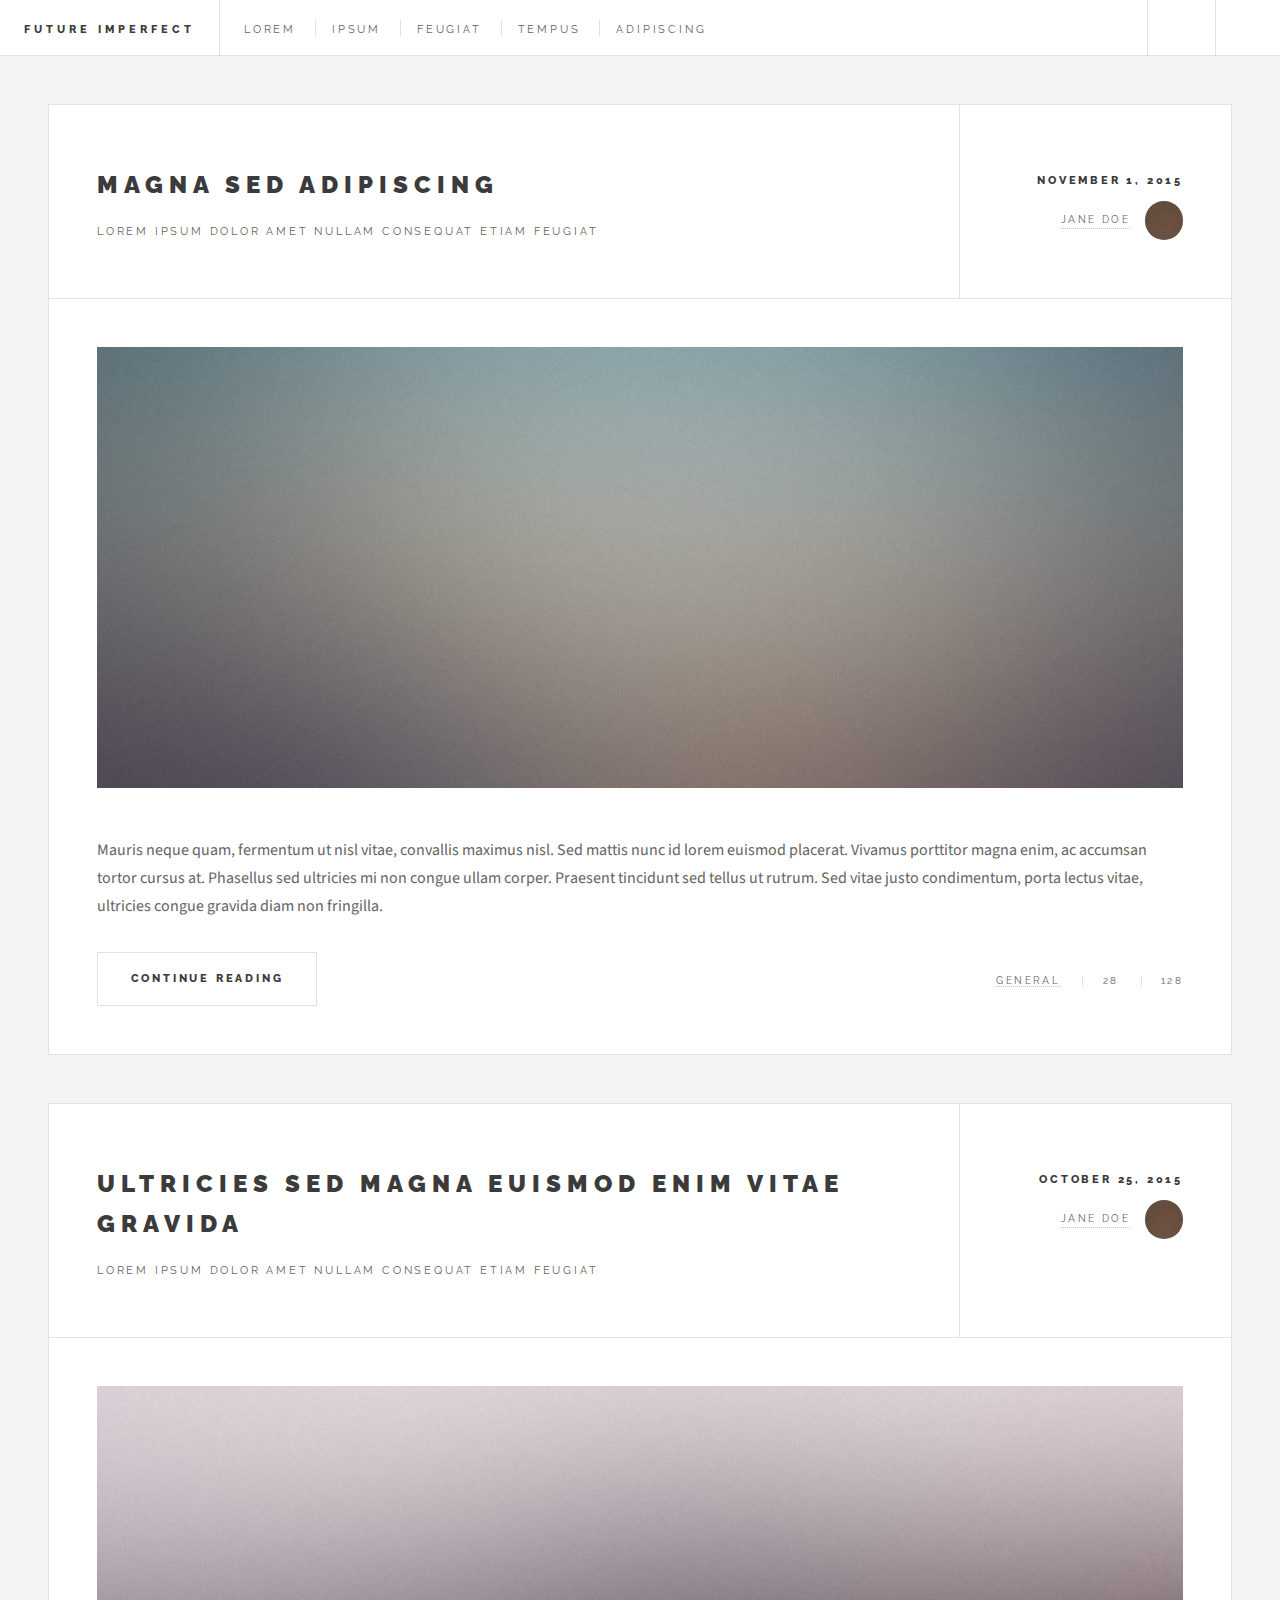
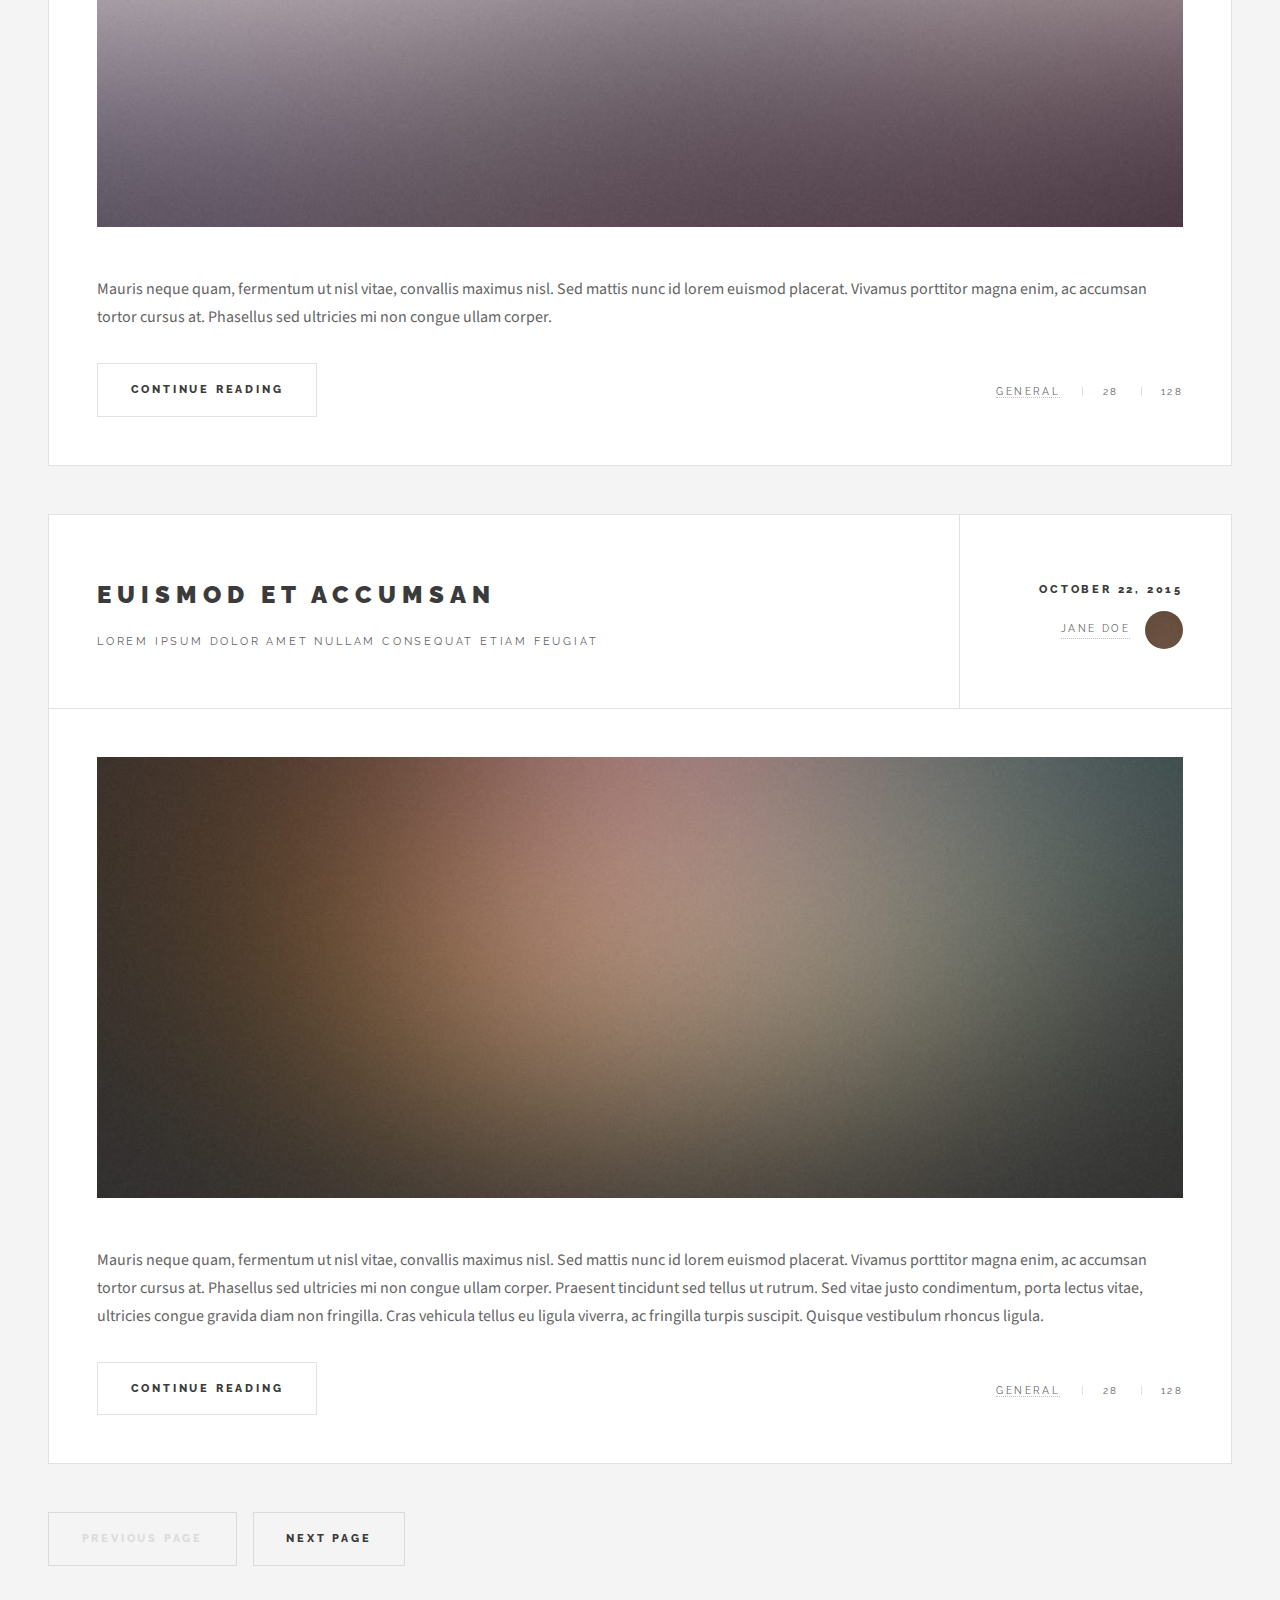
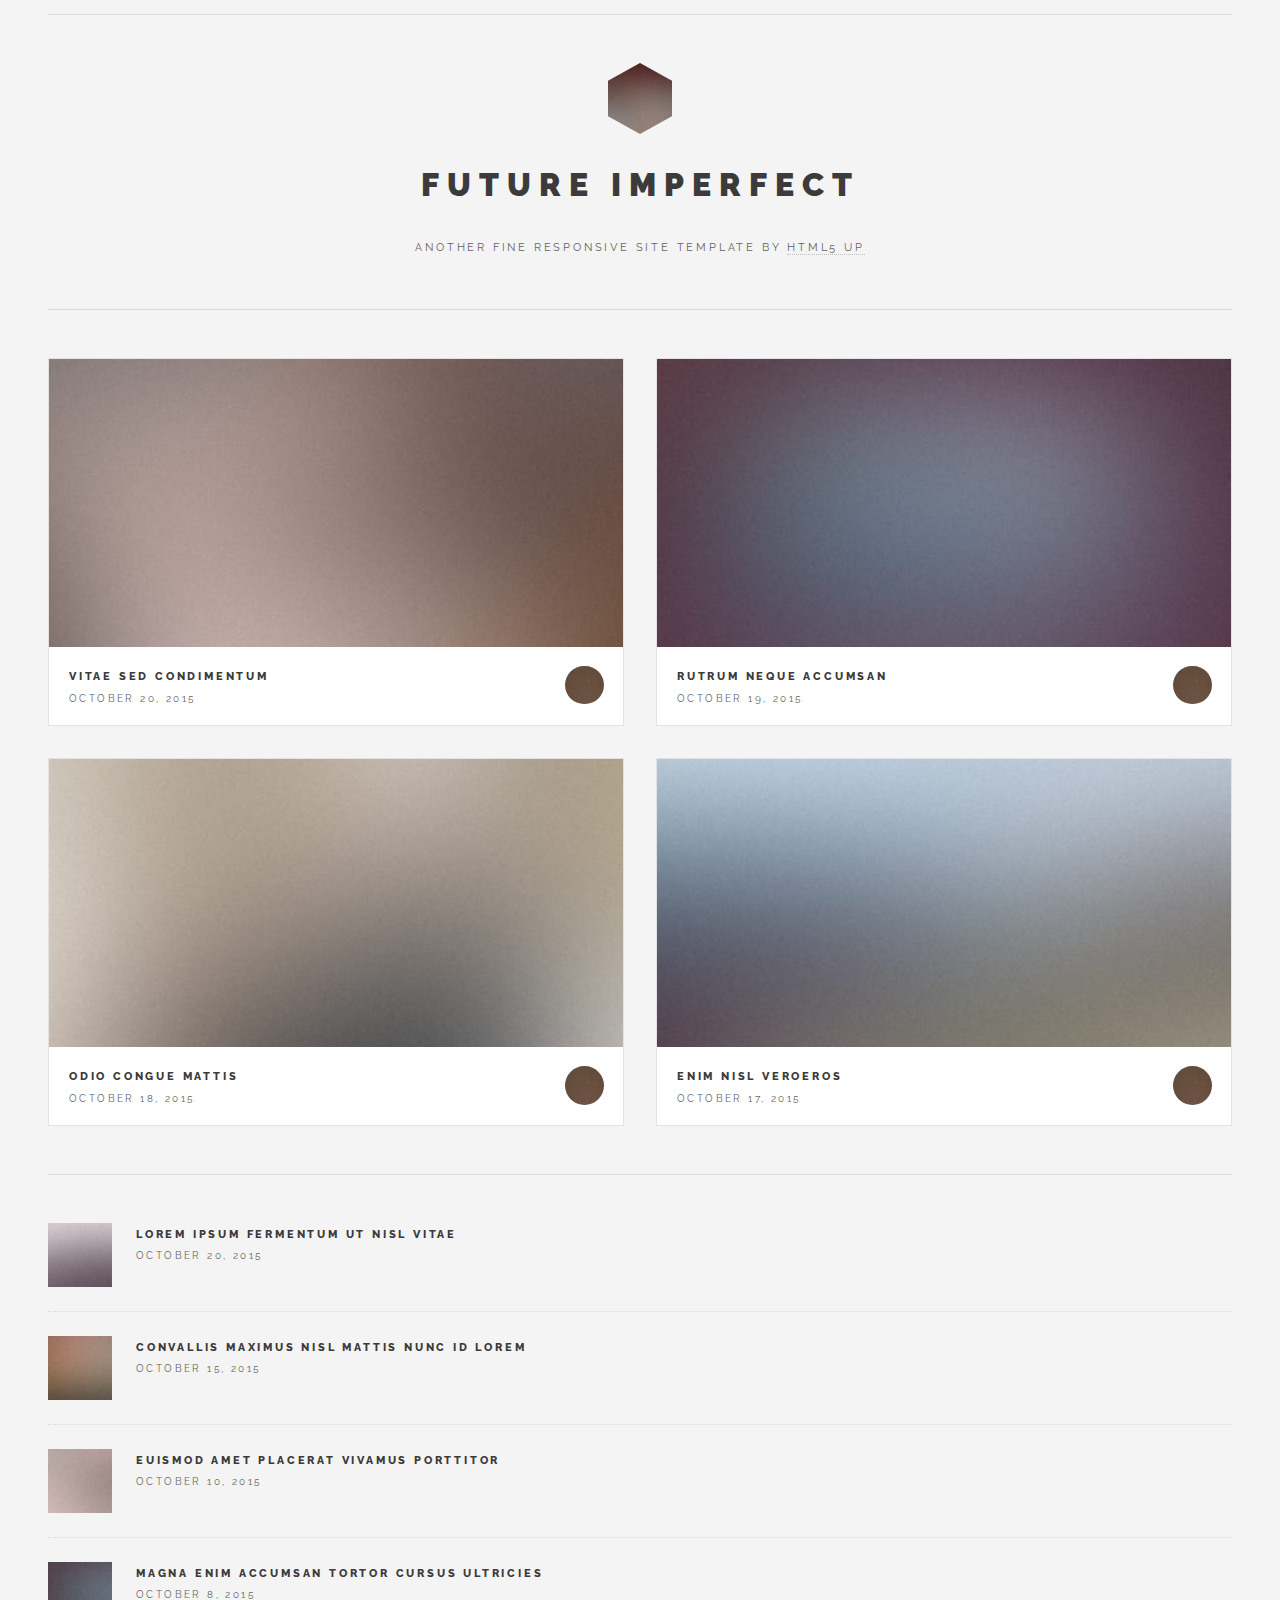
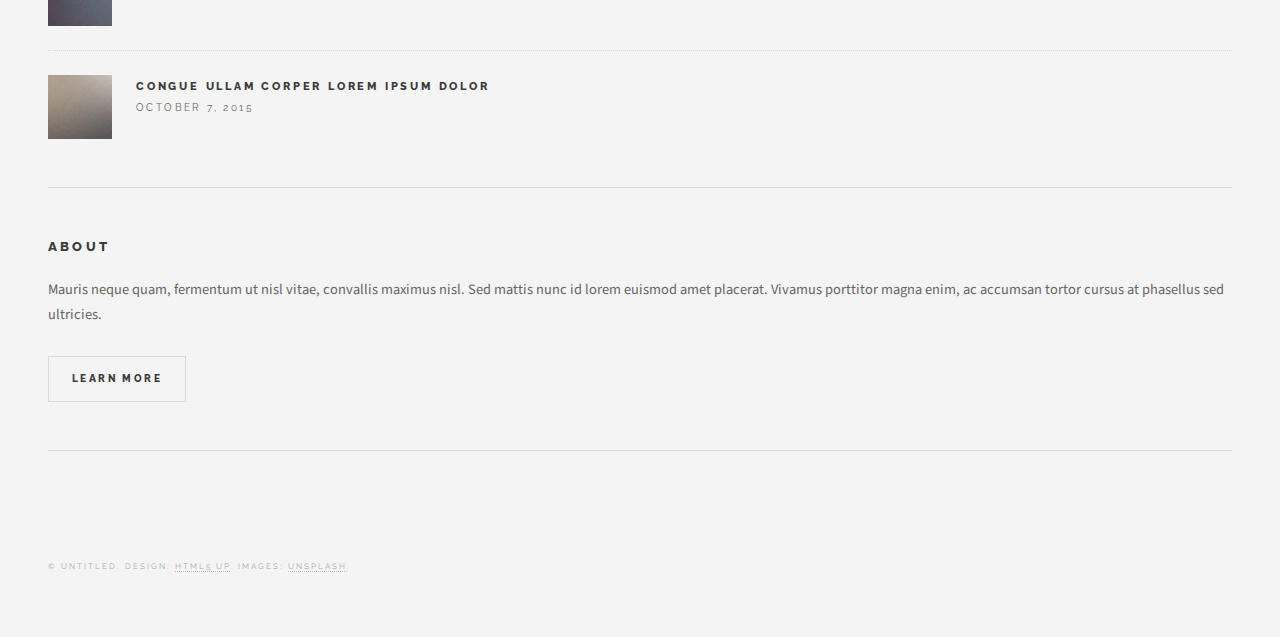
==== index.html @ 033d77d7 "Merge remote-tracking branch 'origin/main'" ====
<!DOCTYPE HTML>
<!--
	Future Imperfect by HTML5 UP
	html5up.net | @ajlkn
	Free for personal and commercial use under the CCA 3.0 license (html5up.net/license)
-->
<html>
	<head>
		<title>Future Imperfect by HTML5 UP</title>
		<meta charset="utf-8" />
		<meta name="viewport" content="width=device-width, initial-scale=1, user-scalable=no" />
		<link rel="stylesheet" href="assets/css/main.css" />
	</head>
	<body class="is-preload">

		<!-- Wrapper -->
			<div id="wrapper">

				<!-- Header -->
					<header id="header">
						<h1><a href="index.html">Future Imperfect</a></h1>
						<nav class="links">
							<ul>
								<li><a href="#">Lorem</a></li>
								<li><a href="#">Ipsum</a></li>
								<li><a href="#">Feugiat</a></li>
								<li><a href="#">Tempus</a></li>
								<li><a href="#">Adipiscing</a></li>
							</ul>
						</nav>
						<nav class="main">
							<ul>
								<li class="search">
									<a class="fa-search" href="#search">Search</a>
									<form id="search" method="get" action="#">
										<input type="text" name="query" placeholder="Search" />
									</form>
								</li>
								<li class="menu">
									<a class="fa-bars" href="#menu">Menu</a>
								</li>
							</ul>
						</nav>
					</header>

				<!-- Menu -->
					<section id="menu">

						<!-- Search -->
							<section>
								<form class="search" method="get" action="#">
									<input type="text" name="query" placeholder="Search" />
								</form>
							</section>

						<!-- Links -->
							<section>
								<ul class="links">
									<li>
										<a href="#">
											<h3>Lorem ipsum</h3>
											<p>Feugiat tempus veroeros dolor</p>
										</a>
									</li>
									<li>
										<a href="#">
											<h3>Dolor sit amet</h3>
											<p>Sed vitae justo condimentum</p>
										</a>
									</li>
									<li>
										<a href="#">
											<h3>Feugiat veroeros</h3>
											<p>Phasellus sed ultricies mi congue</p>
										</a>
									</li>
									<li>
										<a href="#">
											<h3>Etiam sed consequat</h3>
											<p>Porta lectus amet ultricies</p>
										</a>
									</li>
								</ul>
							</section>

						<!-- Actions -->
							<section>
								<ul class="actions stacked">
									<li><a href="#" class="button large fit">Log In</a></li>
								</ul>
							</section>

					</section>

				<!-- Main -->
					<div id="main">

						<!-- Post -->
							<article class="post">
								<header>
									<div class="title">
										<h2><a href="single.html">Magna sed adipiscing</a></h2>
										<p>Lorem ipsum dolor amet nullam consequat etiam feugiat</p>
									</div>
									<div class="meta">
										<time class="published" datetime="2015-11-01">November 1, 2015</time>
										<a href="#" class="author"><span class="name">Jane Doe</span><img src="images/avatar.jpg" alt="" /></a>
									</div>
								</header>
								<a href="single.html" class="image featured"><img src="images/pic01.jpg" alt="" /></a>
								<p>Mauris neque quam, fermentum ut nisl vitae, convallis maximus nisl. Sed mattis nunc id lorem euismod placerat. Vivamus porttitor magna enim, ac accumsan tortor cursus at. Phasellus sed ultricies mi non congue ullam corper. Praesent tincidunt sed tellus ut rutrum. Sed vitae justo condimentum, porta lectus vitae, ultricies congue gravida diam non fringilla.</p>
								<footer>
									<ul class="actions">
										<li><a href="single.html" class="button large">Continue Reading</a></li>
									</ul>
									<ul class="stats">
										<li><a href="#">General</a></li>
										<li><a href="#" class="icon solid fa-heart">28</a></li>
										<li><a href="#" class="icon solid fa-comment">128</a></li>
									</ul>
								</footer>
							</article>

						<!-- Post -->
							<article class="post">
								<header>
									<div class="title">
										<h2><a href="single.html">Ultricies sed magna euismod enim vitae gravida</a></h2>
										<p>Lorem ipsum dolor amet nullam consequat etiam feugiat</p>
									</div>
									<div class="meta">
										<time class="published" datetime="2015-10-25">October 25, 2015</time>
										<a href="#" class="author"><span class="name">Jane Doe</span><img src="images/avatar.jpg" alt="" /></a>
									</div>
								</header>
								<a href="single.html" class="image featured"><img src="images/pic02.jpg" alt="" /></a>
								<p>Mauris neque quam, fermentum ut nisl vitae, convallis maximus nisl. Sed mattis nunc id lorem euismod placerat. Vivamus porttitor magna enim, ac accumsan tortor cursus at. Phasellus sed ultricies mi non congue ullam corper.</p>
								<footer>
									<ul class="actions">
										<li><a href="single.html" class="button large">Continue Reading</a></li>
									</ul>
									<ul class="stats">
										<li><a href="#">General</a></li>
										<li><a href="#" class="icon solid fa-heart">28</a></li>
										<li><a href="#" class="icon solid fa-comment">128</a></li>
									</ul>
								</footer>
							</article>

						<!-- Post -->
							<article class="post">
								<header>
									<div class="title">
										<h2><a href="single.html">Euismod et accumsan</a></h2>
										<p>Lorem ipsum dolor amet nullam consequat etiam feugiat</p>
									</div>
									<div class="meta">
										<time class="published" datetime="2015-10-22">October 22, 2015</time>
										<a href="#" class="author"><span class="name">Jane Doe</span><img src="images/avatar.jpg" alt="" /></a>
									</div>
								</header>
								<a href="single.html" class="image featured"><img src="images/pic03.jpg" alt="" /></a>
								<p>Mauris neque quam, fermentum ut nisl vitae, convallis maximus nisl. Sed mattis nunc id lorem euismod placerat. Vivamus porttitor magna enim, ac accumsan tortor cursus at. Phasellus sed ultricies mi non congue ullam corper. Praesent tincidunt sed tellus ut rutrum. Sed vitae justo condimentum, porta lectus vitae, ultricies congue gravida diam non fringilla. Cras vehicula tellus eu ligula viverra, ac fringilla turpis suscipit. Quisque vestibulum rhoncus ligula.</p>
								<footer>
									<ul class="actions">
										<li><a href="single.html" class="button large">Continue Reading</a></li>
									</ul>
									<ul class="stats">
										<li><a href="#">General</a></li>
										<li><a href="#" class="icon solid fa-heart">28</a></li>
										<li><a href="#" class="icon solid fa-comment">128</a></li>
									</ul>
								</footer>
							</article>

						<!-- Post -->
						<!--
							<article class="post">
								<header>
									<div class="title">
										<h2><a href="#">Elements</a></h2>
										<p>Lorem ipsum dolor amet nullam consequat etiam feugiat</p>
									</div>
									<div class="meta">
										<time class="published" datetime="2015-10-18">October 18, 2015</time>
										<a href="#" class="author"><span class="name">Jane Doe</span><img src="images/avatar.jpg" alt="" /></a>
									</div>
								</header>

								<section>
									<h3>Text</h3>
									<p>This is <b>bold</b> and this is <strong>strong</strong>. This is <i>italic</i> and this is <em>emphasized</em>.
									This is <sup>superscript</sup> text and this is <sub>subscript</sub> text.
									This is <u>underlined</u> and this is code: <code>for (;;) { ... }</code>. Finally, <a href="#">this is a link</a>.</p>
									<hr />
									<p>Nunc lacinia ante nunc ac lobortis. Interdum adipiscing gravida odio porttitor sem non mi integer non faucibus ornare mi ut ante amet placerat aliquet. Volutpat eu sed ante lacinia sapien lorem accumsan varius montes viverra nibh in adipiscing blandit tempus accumsan.</p>
									<hr />
									<h2>Heading Level 2</h2>
									<h3>Heading Level 3</h3>
									<h4>Heading Level 4</h4>
									<hr />
									<h4>Blockquote</h4>
									<blockquote>Fringilla nisl. Donec accumsan interdum nisi, quis tincidunt felis sagittis eget tempus euismod. Vestibulum ante ipsum primis in faucibus vestibulum. Blandit adipiscing eu felis iaculis volutpat ac adipiscing accumsan faucibus. Vestibulum ante ipsum primis in faucibus lorem ipsum dolor sit amet nullam adipiscing eu felis.</blockquote>
									<h4>Preformatted</h4>
									<pre><code>i = 0;

while (!deck.isInOrder()) {
  print 'Iteration ' + i;
  deck.shuffle();
  i++;
}

print 'It took ' + i + ' iterations to sort the deck.';</code></pre>
								</section>

								<section>
									<h3>Lists</h3>
									<div class="row">
										<div class="col-6 col-12-medium">
											<h4>Unordered</h4>
											<ul>
												<li>Dolor pulvinar etiam.</li>
												<li>Sagittis adipiscing.</li>
												<li>Felis enim feugiat.</li>
											</ul>
											<h4>Alternate</h4>
											<ul class="alt">
												<li>Dolor pulvinar etiam.</li>
												<li>Sagittis adipiscing.</li>
												<li>Felis enim feugiat.</li>
											</ul>
										</div>
										<div class="col-6 col-12-medium">
											<h4>Ordered</h4>
											<ol>
												<li>Dolor pulvinar etiam.</li>
												<li>Etiam vel felis viverra.</li>
												<li>Felis enim feugiat.</li>
												<li>Dolor pulvinar etiam.</li>
												<li>Etiam vel felis lorem.</li>
												<li>Felis enim et feugiat.</li>
											</ol>
											<h4>Icons</h4>
											<ul class="icons">
												<li><a href="#" class="icon brands fa-twitter"><span class="label">Twitter</span></a></li>
												<li><a href="#" class="icon brands fa-facebook-f"><span class="label">Facebook</span></a></li>
												<li><a href="#" class="icon brands fa-instagram"><span class="label">Instagram</span></a></li>
												<li><a href="#" class="icon brands fa-github"><span class="label">Github</span></a></li>
											</ul>
										</div>
									</div>
									<h3>Actions</h3>
									<div class="row">
										<div class="col-6 col-12-medium">
											<ul class="actions">
												<li><a href="#" class="button">Default</a></li>
												<li><a href="#" class="button">Default</a></li>
												<li><a href="#" class="button">Default</a></li>
											</ul>
											<ul class="actions small">
												<li><a href="#" class="button small">Small</a></li>
												<li><a href="#" class="button small">Small</a></li>
												<li><a href="#" class="button small">Small</a></li>
											</ul>
											<ul class="actions stacked">
												<li><a href="#" class="button">Default</a></li>
												<li><a href="#" class="button">Default</a></li>
												<li><a href="#" class="button">Default</a></li>
											</ul>
											<ul class="actions stacked">
												<li><a href="#" class="button small">Small</a></li>
												<li><a href="#" class="button small">Small</a></li>
												<li><a href="#" class="button small">Small</a></li>
											</ul>
										</div>
										<div class="col-6 col-12-medium">
											<ul class="actions stacked">
												<li><a href="#" class="button fit">Default</a></li>
												<li><a href="#" class="button fit">Default</a></li>
											</ul>
											<ul class="actions stacked">
												<li><a href="#" class="button small fit">Small</a></li>
												<li><a href="#" class="button small fit">Small</a></li>
											</ul>
										</div>
									</div>
								</section>

								<section>
									<h3>Table</h3>
									<h4>Default</h4>
									<div class="table-wrapper">
										<table>
											<thead>
												<tr>
													<th>Name</th>
													<th>Description</th>
													<th>Price</th>
												</tr>
											</thead>
											<tbody>
												<tr>
													<td>Item One</td>
													<td>Ante turpis integer aliquet porttitor.</td>
													<td>29.99</td>
												</tr>
												<tr>
													<td>Item Two</td>
													<td>Vis ac commodo adipiscing arcu aliquet.</td>
													<td>19.99</td>
												</tr>
												<tr>
													<td>Item Three</td>
													<td> Morbi faucibus arcu accumsan lorem.</td>
													<td>29.99</td>
												</tr>
												<tr>
													<td>Item Four</td>
													<td>Vitae integer tempus condimentum.</td>
													<td>19.99</td>
												</tr>
												<tr>
													<td>Item Five</td>
													<td>Ante turpis integer aliquet porttitor.</td>
													<td>29.99</td>
												</tr>
											</tbody>
											<tfoot>
												<tr>
													<td colspan="2"></td>
													<td>100.00</td>
												</tr>
											</tfoot>
										</table>
									</div>

									<h4>Alternate</h4>
									<div class="table-wrapper">
										<table class="alt">
											<thead>
												<tr>
													<th>Name</th>
													<th>Description</th>
													<th>Price</th>
												</tr>
											</thead>
											<tbody>
												<tr>
													<td>Item One</td>
													<td>Ante turpis integer aliquet porttitor.</td>
													<td>29.99</td>
												</tr>
												<tr>
													<td>Item Two</td>
													<td>Vis ac commodo adipiscing arcu aliquet.</td>
													<td>19.99</td>
												</tr>
												<tr>
													<td>Item Three</td>
													<td> Morbi faucibus arcu accumsan lorem.</td>
													<td>29.99</td>
												</tr>
												<tr>
													<td>Item Four</td>
													<td>Vitae integer tempus condimentum.</td>
													<td>19.99</td>
												</tr>
												<tr>
													<td>Item Five</td>
													<td>Ante turpis integer aliquet porttitor.</td>
													<td>29.99</td>
												</tr>
											</tbody>
											<tfoot>
												<tr>
													<td colspan="2"></td>
													<td>100.00</td>
												</tr>
											</tfoot>
										</table>
									</div>
								</section>

								<section>
									<h3>Buttons</h3>
									<ul class="actions">
										<li><a href="#" class="button large">Large</a></li>
										<li><a href="#" class="button">Default</a></li>
										<li><a href="#" class="button small">Small</a></li>
									</ul>
									<ul class="actions fit">
										<li><a href="#" class="button fit">Fit</a></li>
										<li><a href="#" class="button fit">Fit</a></li>
										<li><a href="#" class="button fit">Fit</a></li>
									</ul>
									<ul class="actions fit small">
										<li><a href="#" class="button fit small">Fit + Small</a></li>
										<li><a href="#" class="button fit small">Fit + Small</a></li>
										<li><a href="#" class="button fit small">Fit + Small</a></li>
									</ul>
									<ul class="actions">
										<li><a href="#" class="button icon solid fa-download">Icon</a></li>
										<li><a href="#" class="button icon solid fa-upload">Icon</a></li>
										<li><a href="#" class="button icon solid fa-save">Icon</a></li>
									</ul>
									<ul class="actions">
										<li><span class="button disabled">Disabled</span></li>
										<li><span class="button disabled icon solid fa-download">Disabled</span></li>
									</ul>
								</section>

								<section>
									<h3>Form</h3>
									<form method="post" action="#">
										<div class="row gtr-uniform">
											<div class="col-6 col-12-xsmall">
												<input type="text" name="demo-name" id="demo-name" value="" placeholder="Name" />
											</div>
											<div class="col-6 col-12-xsmall">
												<input type="email" name="demo-email" id="demo-email" value="" placeholder="Email" />
											</div>
											<div class="col-12">
												<select name="demo-category" id="demo-category">
													<option value="">- Category -</option>
													<option value="1">Manufacturing</option>
													<option value="1">Shipping</option>
													<option value="1">Administration</option>
													<option value="1">Human Resources</option>
												</select>
											</div>
											<div class="col-4 col-12-small">
												<input type="radio" id="demo-priority-low" name="demo-priority" checked>
												<label for="demo-priority-low">Low</label>
											</div>
											<div class="col-4 col-12-small">
												<input type="radio" id="demo-priority-normal" name="demo-priority">
												<label for="demo-priority-normal">Normal</label>
											</div>
											<div class="col-4 col-12-small">
												<input type="radio" id="demo-priority-high" name="demo-priority">
												<label for="demo-priority-high">High</label>
											</div>
											<div class="col-6 col-12-small">
												<input type="checkbox" id="demo-copy" name="demo-copy">
												<label for="demo-copy">Email me a copy</label>
											</div>
											<div class="col-6 col-12-small">
												<input type="checkbox" id="demo-human" name="demo-human" checked>
												<label for="demo-human">Not a robot</label>
											</div>
											<div class="col-12">
												<textarea name="demo-message" id="demo-message" placeholder="Enter your message" rows="6"></textarea>
											</div>
											<div class="col-12">
												<ul class="actions">
													<li><input type="submit" value="Send Message" /></li>
													<li><input type="reset" value="Reset" /></li>
												</ul>
											</div>
										</div>
									</form>
								</section>

								<section>
									<h3>Image</h3>
									<h4>Fit</h4>
									<div class="box alt">
										<div class="row gtr-uniform">
											<div class="col-12"><span class="image fit"><img src="images/pic02.jpg" alt="" /></span></div>
											<div class="col-4"><span class="image fit"><img src="images/pic04.jpg" alt="" /></span></div>
											<div class="col-4"><span class="image fit"><img src="images/pic05.jpg" alt="" /></span></div>
											<div class="col-4"><span class="image fit"><img src="images/pic06.jpg" alt="" /></span></div>
											<div class="col-4"><span class="image fit"><img src="images/pic06.jpg" alt="" /></span></div>
											<div class="col-4"><span class="image fit"><img src="images/pic04.jpg" alt="" /></span></div>
											<div class="col-4"><span class="image fit"><img src="images/pic05.jpg" alt="" /></span></div>
											<div class="col-4"><span class="image fit"><img src="images/pic05.jpg" alt="" /></span></div>
											<div class="col-4"><span class="image fit"><img src="images/pic06.jpg" alt="" /></span></div>
											<div class="col-4"><span class="image fit"><img src="images/pic04.jpg" alt="" /></span></div>
										</div>
									</div>
									<h4>Left &amp; Right</h4>
									<p><span class="image left"><img src="images/pic07.jpg" alt="" /></span>Fringilla nisl. Donec accumsan interdum nisi, quis tincidunt felis sagittis eget. tempus euismod. Vestibulum ante ipsum primis in faucibus vestibulum. Blandit adipiscing eu felis iaculis volutpat ac adipiscing accumsan eu faucibus. Integer ac pellentesque praesent tincidunt felis sagittis eget. tempus euismod. Vestibulum ante ipsum primis in faucibus vestibulum. Blandit adipiscing eu felis iaculis volutpat ac adipiscing accumsan eu faucibus. Integer ac pellentesque praesent. Donec accumsan interdum nisi, quis tincidunt felis sagittis eget. tempus euismod. Vestibulum ante ipsum primis in faucibus vestibulum. Blandit adipiscing eu felis iaculis volutpat ac adipiscing accumsan eu faucibus. Integer ac pellentesque praesent tincidunt felis sagittis eget. tempus euismod. Vestibulum ante ipsum primis in faucibus vestibulum. Blandit adipiscing eu felis iaculis volutpat ac adipiscing accumsan eu faucibus. Integer ac pellentesque praesent. Blandit adipiscing eu felis iaculis volutpat ac adipiscing accumsan eu faucibus. Integer ac pellentesque praesent tincidunt felis sagittis eget. tempus euismod. Vestibulum ante ipsum primis in faucibus vestibulum. Blandit adipiscing eu felis iaculis volutpat ac adipiscing accumsan eu faucibus. Integer ac pellentesque praesent.</p>
									<p><span class="image right"><img src="images/pic04.jpg" alt="" /></span>Fringilla nisl. Donec accumsan interdum nisi, quis tincidunt felis sagittis eget. tempus euismod. Vestibulum ante ipsum primis in faucibus vestibulum. Blandit adipiscing eu felis iaculis volutpat ac adipiscing accumsan eu faucibus. Integer ac pellentesque praesent tincidunt felis sagittis eget. tempus euismod. Vestibulum ante ipsum primis in faucibus vestibulum. Blandit adipiscing eu felis iaculis volutpat ac adipiscing accumsan eu faucibus. Integer ac pellentesque praesent. Donec accumsan interdum nisi, quis tincidunt felis sagittis eget. tempus euismod. Vestibulum ante ipsum primis in faucibus vestibulum. Blandit adipiscing eu felis iaculis volutpat ac adipiscing accumsan eu faucibus. Integer ac pellentesque praesent tincidunt felis sagittis eget. tempus euismod. Vestibulum ante ipsum primis in faucibus vestibulum. Blandit adipiscing eu felis iaculis volutpat ac adipiscing accumsan eu faucibus. Integer ac pellentesque praesent. Blandit adipiscing eu felis iaculis volutpat ac adipiscing accumsan eu faucibus. Integer ac pellentesque praesent tincidunt felis sagittis eget. tempus euismod. Vestibulum ante ipsum primis in faucibus vestibulum. Blandit adipiscing eu felis iaculis volutpat ac adipiscing accumsan eu faucibus. Integer ac pellentesque praesent.</p>
								</section>

							</article>
						-->

						<!-- Pagination -->
							<ul class="actions pagination">
								<li><a href="" class="disabled button large previous">Previous Page</a></li>
								<li><a href="#" class="button large next">Next Page</a></li>
							</ul>

					</div>

				<!-- Sidebar -->
					<section id="sidebar">

						<!-- Intro -->
							<section id="intro">
								<a href="#" class="logo"><img src="images/logo.jpg" alt="" /></a>
								<header>
									<h2>Future Imperfect</h2>
									<p>Another fine responsive site template by <a href="http://html5up.net">HTML5 UP</a></p>
								</header>
							</section>

						<!-- Mini Posts -->
							<section>
								<div class="mini-posts">

									<!-- Mini Post -->
										<article class="mini-post">
											<header>
												<h3><a href="single.html">Vitae sed condimentum</a></h3>
												<time class="published" datetime="2015-10-20">October 20, 2015</time>
												<a href="#" class="author"><img src="images/avatar.jpg" alt="" /></a>
											</header>
											<a href="single.html" class="image"><img src="images/pic04.jpg" alt="" /></a>
										</article>

									<!-- Mini Post -->
										<article class="mini-post">
											<header>
												<h3><a href="single.html">Rutrum neque accumsan</a></h3>
												<time class="published" datetime="2015-10-19">October 19, 2015</time>
												<a href="#" class="author"><img src="images/avatar.jpg" alt="" /></a>
											</header>
											<a href="single.html" class="image"><img src="images/pic05.jpg" alt="" /></a>
										</article>

									<!-- Mini Post -->
										<article class="mini-post">
											<header>
												<h3><a href="single.html">Odio congue mattis</a></h3>
												<time class="published" datetime="2015-10-18">October 18, 2015</time>
												<a href="#" class="author"><img src="images/avatar.jpg" alt="" /></a>
											</header>
											<a href="single.html" class="image"><img src="images/pic06.jpg" alt="" /></a>
										</article>

									<!-- Mini Post -->
										<article class="mini-post">
											<header>
												<h3><a href="single.html">Enim nisl veroeros</a></h3>
												<time class="published" datetime="2015-10-17">October 17, 2015</time>
												<a href="#" class="author"><img src="images/avatar.jpg" alt="" /></a>
											</header>
											<a href="single.html" class="image"><img src="images/pic07.jpg" alt="" /></a>
										</article>

								</div>
							</section>

						<!-- Posts List -->
							<section>
								<ul class="posts">
									<li>
										<article>
											<header>
												<h3><a href="single.html">Lorem ipsum fermentum ut nisl vitae</a></h3>
												<time class="published" datetime="2015-10-20">October 20, 2015</time>
											</header>
											<a href="single.html" class="image"><img src="images/pic08.jpg" alt="" /></a>
										</article>
									</li>
									<li>
										<article>
											<header>
												<h3><a href="single.html">Convallis maximus nisl mattis nunc id lorem</a></h3>
												<time class="published" datetime="2015-10-15">October 15, 2015</time>
											</header>
											<a href="single.html" class="image"><img src="images/pic09.jpg" alt="" /></a>
										</article>
									</li>
									<li>
										<article>
											<header>
												<h3><a href="single.html">Euismod amet placerat vivamus porttitor</a></h3>
												<time class="published" datetime="2015-10-10">October 10, 2015</time>
											</header>
											<a href="single.html" class="image"><img src="images/pic10.jpg" alt="" /></a>
										</article>
									</li>
									<li>
										<article>
											<header>
												<h3><a href="single.html">Magna enim accumsan tortor cursus ultricies</a></h3>
												<time class="published" datetime="2015-10-08">October 8, 2015</time>
											</header>
											<a href="single.html" class="image"><img src="images/pic11.jpg" alt="" /></a>
										</article>
									</li>
									<li>
										<article>
											<header>
												<h3><a href="single.html">Congue ullam corper lorem ipsum dolor</a></h3>
												<time class="published" datetime="2015-10-06">October 7, 2015</time>
											</header>
											<a href="single.html" class="image"><img src="images/pic12.jpg" alt="" /></a>
										</article>
									</li>
								</ul>
							</section>

						<!-- About -->
							<section class="blurb">
								<h2>About</h2>
								<p>Mauris neque quam, fermentum ut nisl vitae, convallis maximus nisl. Sed mattis nunc id lorem euismod amet placerat. Vivamus porttitor magna enim, ac accumsan tortor cursus at phasellus sed ultricies.</p>
								<ul class="actions">
									<li><a href="#" class="button">Learn More</a></li>
								</ul>
							</section>

						<!-- Footer -->
							<section id="footer">
								<ul class="icons">
									<li><a href="#" class="icon brands fa-twitter"><span class="label">Twitter</span></a></li>
									<li><a href="#" class="icon brands fa-facebook-f"><span class="label">Facebook</span></a></li>
									<li><a href="#" class="icon brands fa-instagram"><span class="label">Instagram</span></a></li>
									<li><a href="#" class="icon solid fa-rss"><span class="label">RSS</span></a></li>
									<li><a href="#" class="icon solid fa-envelope"><span class="label">Email</span></a></li>
								</ul>
								<p class="copyright">&copy; Untitled. Design: <a href="http://html5up.net">HTML5 UP</a>. Images: <a href="http://unsplash.com">Unsplash</a>.</p>
							</section>

					</section>

			</div>

		<!-- Scripts -->
			<script src="assets/js/jquery.min.js"></script>
			<script src="assets/js/browser.min.js"></script>
			<script src="assets/js/breakpoints.min.js"></script>
			<script src="assets/js/util.js"></script>
			<script src="assets/js/main.js"></script>

	</body>
</html>
---- assets/css/main.css ----
@import url(fontawesome-all.min.css);
@import url("https://fonts.googleapis.com/css?family=Source+Sans+Pro:400,700|Raleway:400,800,900");

/*
	Future Imperfect by HTML5 UP
	html5up.net | @ajlkn
	Free for personal and commercial use under the CCA 3.0 license (html5up.net/license)
*/

html, body, div, span, applet, object,
iframe, h1, h2, h3, h4, h5, h6, p, blockquote,
pre, a, abbr, acronym, address, big, cite,
code, del, dfn, em, img, ins, kbd, q, s, samp,
small, strike, strong, sub, sup, tt, var, b,
u, i, center, dl, dt, dd, ol, ul, li, fieldset,
form, label, legend, table, caption, tbody,
tfoot, thead, tr, th, td, article, aside,
canvas, details, embed, figure, figcaption,
footer, header, hgroup, menu, nav, output, ruby,
section, summary, time, mark, audio, video {
	margin: 0;
	padding: 0;
	border: 0;
	font-size: 100%;
	font: inherit;
	vertical-align: baseline;}

article, aside, details, figcaption, figure,
footer, header, hgroup, menu, nav, section {
	display: block;}

body {
	line-height: 1;
}

ol, ul {
	list-style: none;
}

blockquote, q {
	quotes: none;
}

	blockquote:before, blockquote:after, q:before, q:after {
		content: '';
		content: none;
	}

table {
	border-collapse: collapse;
	border-spacing: 0;
}

body {
	-webkit-text-size-adjust: none;
}

mark {
	background-color: transparent;
	color: inherit;
}

input::-moz-focus-inner {
	border: 0;
	padding: 0;
}

input, select, textarea {
	-moz-appearance: none;
	-webkit-appearance: none;
	-ms-appearance: none;
	appearance: none;
}

/* Basic */

	@-ms-viewport {
		width: device-width;
	}

	body {
		-ms-overflow-style: scrollbar;
	}

	@media screen and (max-width: 480px) {

		html, body {
			min-width: 320px;
		}

	}

	html {
		box-sizing: border-box;
	}

	*, *:before, *:after {
		box-sizing: inherit;
	}

	body {
		background: #f4f4f4;
	}

		body.is-preload *, body.is-preload *:before, body.is-preload *:after {
			-moz-animation: none !important;
			-webkit-animation: none !important;
			-ms-animation: none !important;
			animation: none !important;
			-moz-transition: none !important;
			-webkit-transition: none !important;
			-ms-transition: none !important;
			transition: none !important;
		}

/* Type */

	body, input, select, textarea {
		color: #646464;
		font-family: "Source Sans Pro", Helvetica, sans-serif;
		font-size: 14pt;
		font-weight: 400;
		line-height: 1.75;
	}

		@media screen and (max-width: 1680px) {

			body, input, select, textarea {
				font-size: 12pt;
			}

		}

		@media screen and (max-width: 1280px) {

			body, input, select, textarea {
				font-size: 12pt;
			}

		}

		@media screen and (max-width: 980px) {

			body, input, select, textarea {
				font-size: 12pt;
			}

		}

		@media screen and (max-width: 736px) {

			body, input, select, textarea {
				font-size: 12pt;
			}

		}

		@media screen and (max-width: 480px) {

			body, input, select, textarea {
				font-size: 12pt;
			}

		}

	a {
		-moz-transition: color 0.2s ease, border-bottom-color 0.2s ease;
		-webkit-transition: color 0.2s ease, border-bottom-color 0.2s ease;
		-ms-transition: color 0.2s ease, border-bottom-color 0.2s ease;
		transition: color 0.2s ease, border-bottom-color 0.2s ease;
		border-bottom: dotted 1px rgba(160, 160, 160, 0.65);
		color: inherit;
		text-decoration: none;
	}

		a:before {
			-moz-transition: color 0.2s ease;
			-webkit-transition: color 0.2s ease;
			-ms-transition: color 0.2s ease;
			transition: color 0.2s ease;
		}

		a:hover {
			border-bottom-color: transparent;
			color: #2ebaae !important;
		}

			a:hover:before {
				color: #2ebaae !important;
			}

	strong, b {
		color: #3c3b3b;
		font-weight: 700;
	}

	em, i {
		font-style: italic;
	}

	p {
		margin: 0 0 2em 0;
	}

	h1, h2, h3, h4, h5, h6 {
		color: #3c3b3b;
		font-family: "Raleway", Helvetica, sans-serif;
		font-weight: 800;
		letter-spacing: 0.25em;
		line-height: 1.65;
		margin: 0 0 1em 0;
		text-transform: uppercase;
	}

		h1 a, h2 a, h3 a, h4 a, h5 a, h6 a {
			color: inherit;
			border-bottom: 0;
		}

	h2 {
		font-size: 1.1em;
	}

	h3 {
		font-size: 0.9em;
	}

	h4 {
		font-size: 0.7em;
	}

	h5 {
		font-size: 0.7em;
	}

	h6 {
		font-size: 0.7em;
	}

	sub {
		font-size: 0.8em;
		position: relative;
		top: 0.5em;
	}

	sup {
		font-size: 0.8em;
		position: relative;
		top: -0.5em;
	}

	blockquote {
		border-left: solid 4px rgba(160, 160, 160, 0.3);
		font-style: italic;
		margin: 0 0 2em 0;
		padding: 0.5em 0 0.5em 2em;
	}

	code {
		background: rgba(160, 160, 160, 0.075);
		border: solid 1px rgba(160, 160, 160, 0.3);
		font-family: "Courier New", monospace;
		font-size: 0.9em;
		margin: 0 0.25em;
		padding: 0.25em 0.65em;
	}

	pre {
		-webkit-overflow-scrolling: touch;
		font-family: "Courier New", monospace;
		font-size: 0.9em;
		margin: 0 0 2em 0;
	}

		pre code {
			display: block;
			line-height: 1.75em;
			padding: 1em 1.5em;
			overflow-x: auto;
		}

	hr {
		border: 0;
		border-bottom: solid 1px rgba(160, 160, 160, 0.3);
		margin: 2em 0;
	}

		hr.major {
			margin: 3em 0;
		}

	.align-left {
		text-align: left;
	}

	.align-center {
		text-align: center;
	}

	.align-right {
		text-align: right;
	}

/* Row */

	.row {
		display: flex;
		flex-wrap: wrap;
		box-sizing: border-box;
		align-items: stretch;
	}

		.row > * {
			box-sizing: border-box;
		}

		.row.gtr-uniform > * > :last-child {
			margin-bottom: 0;
		}

		.row.aln-left {
			justify-content: flex-start;
		}

		.row.aln-center {
			justify-content: center;
		}

		.row.aln-right {
			justify-content: flex-end;
		}

		.row.aln-top {
			align-items: flex-start;
		}

		.row.aln-middle {
			align-items: center;
		}

		.row.aln-bottom {
			align-items: flex-end;
		}

		.row > .imp {
			order: -1;
		}

		.row > .col-1 {
			width: 8.33333%;
		}

		.row > .off-1 {
			margin-left: 8.33333%;
		}

		.row > .col-2 {
			width: 16.66667%;
		}

		.row > .off-2 {
			margin-left: 16.66667%;
		}

		.row > .col-3 {
			width: 25%;
		}

		.row > .off-3 {
			margin-left: 25%;
		}

		.row > .col-4 {
			width: 33.33333%;
		}

		.row > .off-4 {
			margin-left: 33.33333%;
		}

		.row > .col-5 {
			width: 41.66667%;
		}

		.row > .off-5 {
			margin-left: 41.66667%;
		}

		.row > .col-6 {
			width: 50%;
		}

		.row > .off-6 {
			margin-left: 50%;
		}

		.row > .col-7 {
			width: 58.33333%;
		}

		.row > .off-7 {
			margin-left: 58.33333%;
		}

		.row > .col-8 {
			width: 66.66667%;
		}

		.row > .off-8 {
			margin-left: 66.66667%;
		}

		.row > .col-9 {
			width: 75%;
		}

		.row > .off-9 {
			margin-left: 75%;
		}

		.row > .col-10 {
			width: 83.33333%;
		}

		.row > .off-10 {
			margin-left: 83.33333%;
		}

		.row > .col-11 {
			width: 91.66667%;
		}

		.row > .off-11 {
			margin-left: 91.66667%;
		}

		.row > .col-12 {
			width: 100%;
		}

		.row > .off-12 {
			margin-left: 100%;
		}

		.row.gtr-0 {
			margin-top: 0;
			margin-left: 0em;
		}

			.row.gtr-0 > * {
				padding: 0 0 0 0em;
			}

			.row.gtr-0.gtr-uniform {
				margin-top: 0em;
			}

				.row.gtr-0.gtr-uniform > * {
					padding-top: 0em;
				}

		.row.gtr-25 {
			margin-top: 0;
			margin-left: -0.25em;
		}

			.row.gtr-25 > * {
				padding: 0 0 0 0.25em;
			}

			.row.gtr-25.gtr-uniform {
				margin-top: -0.25em;
			}

				.row.gtr-25.gtr-uniform > * {
					padding-top: 0.25em;
				}

		.row.gtr-50 {
			margin-top: 0;
			margin-left: -0.5em;
		}

			.row.gtr-50 > * {
				padding: 0 0 0 0.5em;
			}

			.row.gtr-50.gtr-uniform {
				margin-top: -0.5em;
			}

				.row.gtr-50.gtr-uniform > * {
					padding-top: 0.5em;
				}

		.row {
			margin-top: 0;
			margin-left: -1em;
		}

			.row > * {
				padding: 0 0 0 1em;
			}

			.row.gtr-uniform {
				margin-top: -1em;
			}

				.row.gtr-uniform > * {
					padding-top: 1em;
				}

		.row.gtr-150 {
			margin-top: 0;
			margin-left: -1.5em;
		}

			.row.gtr-150 > * {
				padding: 0 0 0 1.5em;
			}

			.row.gtr-150.gtr-uniform {
				margin-top: -1.5em;
			}

				.row.gtr-150.gtr-uniform > * {
					padding-top: 1.5em;
				}

		.row.gtr-200 {
			margin-top: 0;
			margin-left: -2em;
		}

			.row.gtr-200 > * {
				padding: 0 0 0 2em;
			}

			.row.gtr-200.gtr-uniform {
				margin-top: -2em;
			}

				.row.gtr-200.gtr-uniform > * {
					padding-top: 2em;
				}

		@media screen and (max-width: 1680px) {

			.row {
				display: flex;
				flex-wrap: wrap;
				box-sizing: border-box;
				align-items: stretch;
			}

				.row > * {
					box-sizing: border-box;
				}

				.row.gtr-uniform > * > :last-child {
					margin-bottom: 0;
				}

				.row.aln-left {
					justify-content: flex-start;
				}

				.row.aln-center {
					justify-content: center;
				}

				.row.aln-right {
					justify-content: flex-end;
				}

				.row.aln-top {
					align-items: flex-start;
				}

				.row.aln-middle {
					align-items: center;
				}

				.row.aln-bottom {
					align-items: flex-end;
				}

				.row > .imp-xlarge {
					order: -1;
				}

				.row > .col-1-xlarge {
					width: 8.33333%;
				}

				.row > .off-1-xlarge {
					margin-left: 8.33333%;
				}

				.row > .col-2-xlarge {
					width: 16.66667%;
				}

				.row > .off-2-xlarge {
					margin-left: 16.66667%;
				}

				.row > .col-3-xlarge {
					width: 25%;
				}

				.row > .off-3-xlarge {
					margin-left: 25%;
				}

				.row > .col-4-xlarge {
					width: 33.33333%;
				}

				.row > .off-4-xlarge {
					margin-left: 33.33333%;
				}

				.row > .col-5-xlarge {
					width: 41.66667%;
				}

				.row > .off-5-xlarge {
					margin-left: 41.66667%;
				}

				.row > .col-6-xlarge {
					width: 50%;
				}

				.row > .off-6-xlarge {
					margin-left: 50%;
				}

				.row > .col-7-xlarge {
					width: 58.33333%;
				}

				.row > .off-7-xlarge {
					margin-left: 58.33333%;
				}

				.row > .col-8-xlarge {
					width: 66.66667%;
				}

				.row > .off-8-xlarge {
					margin-left: 66.66667%;
				}

				.row > .col-9-xlarge {
					width: 75%;
				}

				.row > .off-9-xlarge {
					margin-left: 75%;
				}

				.row > .col-10-xlarge {
					width: 83.33333%;
				}

				.row > .off-10-xlarge {
					margin-left: 83.33333%;
				}

				.row > .col-11-xlarge {
					width: 91.66667%;
				}

				.row > .off-11-xlarge {
					margin-left: 91.66667%;
				}

				.row > .col-12-xlarge {
					width: 100%;
				}

				.row > .off-12-xlarge {
					margin-left: 100%;
				}

				.row.gtr-0 {
					margin-top: 0;
					margin-left: 0em;
				}

					.row.gtr-0 > * {
						padding: 0 0 0 0em;
					}

					.row.gtr-0.gtr-uniform {
						margin-top: 0em;
					}

						.row.gtr-0.gtr-uniform > * {
							padding-top: 0em;
						}

				.row.gtr-25 {
					margin-top: 0;
					margin-left: -0.25em;
				}

					.row.gtr-25 > * {
						padding: 0 0 0 0.25em;
					}

					.row.gtr-25.gtr-uniform {
						margin-top: -0.25em;
					}

						.row.gtr-25.gtr-uniform > * {
							padding-top: 0.25em;
						}

				.row.gtr-50 {
					margin-top: 0;
					margin-left: -0.5em;
				}

					.row.gtr-50 > * {
						padding: 0 0 0 0.5em;
					}

					.row.gtr-50.gtr-uniform {
						margin-top: -0.5em;
					}

						.row.gtr-50.gtr-uniform > * {
							padding-top: 0.5em;
						}

				.row {
					margin-top: 0;
					margin-left: -1em;
				}

					.row > * {
						padding: 0 0 0 1em;
					}

					.row.gtr-uniform {
						margin-top: -1em;
					}

						.row.gtr-uniform > * {
							padding-top: 1em;
						}

				.row.gtr-150 {
					margin-top: 0;
					margin-left: -1.5em;
				}

					.row.gtr-150 > * {
						padding: 0 0 0 1.5em;
					}

					.row.gtr-150.gtr-uniform {
						margin-top: -1.5em;
					}

						.row.gtr-150.gtr-uniform > * {
							padding-top: 1.5em;
						}

				.row.gtr-200 {
					margin-top: 0;
					margin-left: -2em;
				}

					.row.gtr-200 > * {
						padding: 0 0 0 2em;
					}

					.row.gtr-200.gtr-uniform {
						margin-top: -2em;
					}

						.row.gtr-200.gtr-uniform > * {
							padding-top: 2em;
						}

		}

		@media screen and (max-width: 1280px) {

			.row {
				display: flex;
				flex-wrap: wrap;
				box-sizing: border-box;
				align-items: stretch;
			}

				.row > * {
					box-sizing: border-box;
				}

				.row.gtr-uniform > * > :last-child {
					margin-bottom: 0;
				}

				.row.aln-left {
					justify-content: flex-start;
				}

				.row.aln-center {
					justify-content: center;
				}

				.row.aln-right {
					justify-content: flex-end;
				}

				.row.aln-top {
					align-items: flex-start;
				}

				.row.aln-middle {
					align-items: center;
				}

				.row.aln-bottom {
					align-items: flex-end;
				}

				.row > .imp-large {
					order: -1;
				}

				.row > .col-1-large {
					width: 8.33333%;
				}

				.row > .off-1-large {
					margin-left: 8.33333%;
				}

				.row > .col-2-large {
					width: 16.66667%;
				}

				.row > .off-2-large {
					margin-left: 16.66667%;
				}

				.row > .col-3-large {
					width: 25%;
				}

				.row > .off-3-large {
					margin-left: 25%;
				}

				.row > .col-4-large {
					width: 33.33333%;
				}

				.row > .off-4-large {
					margin-left: 33.33333%;
				}

				.row > .col-5-large {
					width: 41.66667%;
				}

				.row > .off-5-large {
					margin-left: 41.66667%;
				}

				.row > .col-6-large {
					width: 50%;
				}

				.row > .off-6-large {
					margin-left: 50%;
				}

				.row > .col-7-large {
					width: 58.33333%;
				}

				.row > .off-7-large {
					margin-left: 58.33333%;
				}

				.row > .col-8-large {
					width: 66.66667%;
				}

				.row > .off-8-large {
					margin-left: 66.66667%;
				}

				.row > .col-9-large {
					width: 75%;
				}

				.row > .off-9-large {
					margin-left: 75%;
				}

				.row > .col-10-large {
					width: 83.33333%;
				}

				.row > .off-10-large {
					margin-left: 83.33333%;
				}

				.row > .col-11-large {
					width: 91.66667%;
				}

				.row > .off-11-large {
					margin-left: 91.66667%;
				}

				.row > .col-12-large {
					width: 100%;
				}

				.row > .off-12-large {
					margin-left: 100%;
				}

				.row.gtr-0 {
					margin-top: 0;
					margin-left: 0em;
				}

					.row.gtr-0 > * {
						padding: 0 0 0 0em;
					}

					.row.gtr-0.gtr-uniform {
						margin-top: 0em;
					}

						.row.gtr-0.gtr-uniform > * {
							padding-top: 0em;
						}

				.row.gtr-25 {
					margin-top: 0;
					margin-left: -0.25em;
				}

					.row.gtr-25 > * {
						padding: 0 0 0 0.25em;
					}

					.row.gtr-25.gtr-uniform {
						margin-top: -0.25em;
					}

						.row.gtr-25.gtr-uniform > * {
							padding-top: 0.25em;
						}

				.row.gtr-50 {
					margin-top: 0;
					margin-left: -0.5em;
				}

					.row.gtr-50 > * {
						padding: 0 0 0 0.5em;
					}

					.row.gtr-50.gtr-uniform {
						margin-top: -0.5em;
					}

						.row.gtr-50.gtr-uniform > * {
							padding-top: 0.5em;
						}

				.row {
					margin-top: 0;
					margin-left: -1em;
				}

					.row > * {
						padding: 0 0 0 1em;
					}

					.row.gtr-uniform {
						margin-top: -1em;
					}

						.row.gtr-uniform > * {
							padding-top: 1em;
						}

				.row.gtr-150 {
					margin-top: 0;
					margin-left: -1.5em;
				}

					.row.gtr-150 > * {
						padding: 0 0 0 1.5em;
					}

					.row.gtr-150.gtr-uniform {
						margin-top: -1.5em;
					}

						.row.gtr-150.gtr-uniform > * {
							padding-top: 1.5em;
						}

				.row.gtr-200 {
					margin-top: 0;
					margin-left: -2em;
				}

					.row.gtr-200 > * {
						padding: 0 0 0 2em;
					}

					.row.gtr-200.gtr-uniform {
						margin-top: -2em;
					}

						.row.gtr-200.gtr-uniform > * {
							padding-top: 2em;
						}

		}

		@media screen and (max-width: 980px) {

			.row {
				display: flex;
				flex-wrap: wrap;
				box-sizing: border-box;
				align-items: stretch;
			}

				.row > * {
					box-sizing: border-box;
				}

				.row.gtr-uniform > * > :last-child {
					margin-bottom: 0;
				}

				.row.aln-left {
					justify-content: flex-start;
				}

				.row.aln-center {
					justify-content: center;
				}

				.row.aln-right {
					justify-content: flex-end;
				}

				.row.aln-top {
					align-items: flex-start;
				}

				.row.aln-middle {
					align-items: center;
				}

				.row.aln-bottom {
					align-items: flex-end;
				}

				.row > .imp-medium {
					order: -1;
				}

				.row > .col-1-medium {
					width: 8.33333%;
				}

				.row > .off-1-medium {
					margin-left: 8.33333%;
				}

				.row > .col-2-medium {
					width: 16.66667%;
				}

				.row > .off-2-medium {
					margin-left: 16.66667%;
				}

				.row > .col-3-medium {
					width: 25%;
				}

				.row > .off-3-medium {
					margin-left: 25%;
				}

				.row > .col-4-medium {
					width: 33.33333%;
				}

				.row > .off-4-medium {
					margin-left: 33.33333%;
				}

				.row > .col-5-medium {
					width: 41.66667%;
				}

				.row > .off-5-medium {
					margin-left: 41.66667%;
				}

				.row > .col-6-medium {
					width: 50%;
				}

				.row > .off-6-medium {
					margin-left: 50%;
				}

				.row > .col-7-medium {
					width: 58.33333%;
				}

				.row > .off-7-medium {
					margin-left: 58.33333%;
				}

				.row > .col-8-medium {
					width: 66.66667%;
				}

				.row > .off-8-medium {
					margin-left: 66.66667%;
				}

				.row > .col-9-medium {
					width: 75%;
				}

				.row > .off-9-medium {
					margin-left: 75%;
				}

				.row > .col-10-medium {
					width: 83.33333%;
				}

				.row > .off-10-medium {
					margin-left: 83.33333%;
				}

				.row > .col-11-medium {
					width: 91.66667%;
				}

				.row > .off-11-medium {
					margin-left: 91.66667%;
				}

				.row > .col-12-medium {
					width: 100%;
				}

				.row > .off-12-medium {
					margin-left: 100%;
				}

				.row.gtr-0 {
					margin-top: 0;
					margin-left: 0em;
				}

					.row.gtr-0 > * {
						padding: 0 0 0 0em;
					}

					.row.gtr-0.gtr-uniform {
						margin-top: 0em;
					}

						.row.gtr-0.gtr-uniform > * {
							padding-top: 0em;
						}

				.row.gtr-25 {
					margin-top: 0;
					margin-left: -0.25em;
				}

					.row.gtr-25 > * {
						padding: 0 0 0 0.25em;
					}

					.row.gtr-25.gtr-uniform {
						margin-top: -0.25em;
					}

						.row.gtr-25.gtr-uniform > * {
							padding-top: 0.25em;
						}

				.row.gtr-50 {
					margin-top: 0;
					margin-left: -0.5em;
				}

					.row.gtr-50 > * {
						padding: 0 0 0 0.5em;
					}

					.row.gtr-50.gtr-uniform {
						margin-top: -0.5em;
					}

						.row.gtr-50.gtr-uniform > * {
							padding-top: 0.5em;
						}

				.row {
					margin-top: 0;
					margin-left: -1em;
				}

					.row > * {
						padding: 0 0 0 1em;
					}

					.row.gtr-uniform {
						margin-top: -1em;
					}

						.row.gtr-uniform > * {
							padding-top: 1em;
						}

				.row.gtr-150 {
					margin-top: 0;
					margin-left: -1.5em;
				}

					.row.gtr-150 > * {
						padding: 0 0 0 1.5em;
					}

					.row.gtr-150.gtr-uniform {
						margin-top: -1.5em;
					}

						.row.gtr-150.gtr-uniform > * {
							padding-top: 1.5em;
						}

				.row.gtr-200 {
					margin-top: 0;
					margin-left: -2em;
				}

					.row.gtr-200 > * {
						padding: 0 0 0 2em;
					}

					.row.gtr-200.gtr-uniform {
						margin-top: -2em;
					}

						.row.gtr-200.gtr-uniform > * {
							padding-top: 2em;
						}

		}

		@media screen and (max-width: 736px) {

			.row {
				display: flex;
				flex-wrap: wrap;
				box-sizing: border-box;
				align-items: stretch;
			}

				.row > * {
					box-sizing: border-box;
				}

				.row.gtr-uniform > * > :last-child {
					margin-bottom: 0;
				}

				.row.aln-left {
					justify-content: flex-start;
				}

				.row.aln-center {
					justify-content: center;
				}

				.row.aln-right {
					justify-content: flex-end;
				}

				.row.aln-top {
					align-items: flex-start;
				}

				.row.aln-middle {
					align-items: center;
				}

				.row.aln-bottom {
					align-items: flex-end;
				}

				.row > .imp-small {
					order: -1;
				}

				.row > .col-1-small {
					width: 8.33333%;
				}

				.row > .off-1-small {
					margin-left: 8.33333%;
				}

				.row > .col-2-small {
					width: 16.66667%;
				}

				.row > .off-2-small {
					margin-left: 16.66667%;
				}

				.row > .col-3-small {
					width: 25%;
				}

				.row > .off-3-small {
					margin-left: 25%;
				}

				.row > .col-4-small {
					width: 33.33333%;
				}

				.row > .off-4-small {
					margin-left: 33.33333%;
				}

				.row > .col-5-small {
					width: 41.66667%;
				}

				.row > .off-5-small {
					margin-left: 41.66667%;
				}

				.row > .col-6-small {
					width: 50%;
				}

				.row > .off-6-small {
					margin-left: 50%;
				}

				.row > .col-7-small {
					width: 58.33333%;
				}

				.row > .off-7-small {
					margin-left: 58.33333%;
				}

				.row > .col-8-small {
					width: 66.66667%;
				}

				.row > .off-8-small {
					margin-left: 66.66667%;
				}

				.row > .col-9-small {
					width: 75%;
				}

				.row > .off-9-small {
					margin-left: 75%;
				}

				.row > .col-10-small {
					width: 83.33333%;
				}

				.row > .off-10-small {
					margin-left: 83.33333%;
				}

				.row > .col-11-small {
					width: 91.66667%;
				}

				.row > .off-11-small {
					margin-left: 91.66667%;
				}

				.row > .col-12-small {
					width: 100%;
				}

				.row > .off-12-small {
					margin-left: 100%;
				}

				.row.gtr-0 {
					margin-top: 0;
					margin-left: 0em;
				}

					.row.gtr-0 > * {
						padding: 0 0 0 0em;
					}

					.row.gtr-0.gtr-uniform {
						margin-top: 0em;
					}

						.row.gtr-0.gtr-uniform > * {
							padding-top: 0em;
						}

				.row.gtr-25 {
					margin-top: 0;
					margin-left: -0.25em;
				}

					.row.gtr-25 > * {
						padding: 0 0 0 0.25em;
					}

					.row.gtr-25.gtr-uniform {
						margin-top: -0.25em;
					}

						.row.gtr-25.gtr-uniform > * {
							padding-top: 0.25em;
						}

				.row.gtr-50 {
					margin-top: 0;
					margin-left: -0.5em;
				}

					.row.gtr-50 > * {
						padding: 0 0 0 0.5em;
					}

					.row.gtr-50.gtr-uniform {
						margin-top: -0.5em;
					}

						.row.gtr-50.gtr-uniform > * {
							padding-top: 0.5em;
						}

				.row {
					margin-top: 0;
					margin-left: -1em;
				}

					.row > * {
						padding: 0 0 0 1em;
					}

					.row.gtr-uniform {
						margin-top: -1em;
					}

						.row.gtr-uniform > * {
							padding-top: 1em;
						}

				.row.gtr-150 {
					margin-top: 0;
					margin-left: -1.5em;
				}

					.row.gtr-150 > * {
						padding: 0 0 0 1.5em;
					}

					.row.gtr-150.gtr-uniform {
						margin-top: -1.5em;
					}

						.row.gtr-150.gtr-uniform > * {
							padding-top: 1.5em;
						}

				.row.gtr-200 {
					margin-top: 0;
					margin-left: -2em;
				}

					.row.gtr-200 > * {
						padding: 0 0 0 2em;
					}

					.row.gtr-200.gtr-uniform {
						margin-top: -2em;
					}

						.row.gtr-200.gtr-uniform > * {
							padding-top: 2em;
						}

		}

		@media screen and (max-width: 480px) {

			.row {
				display: flex;
				flex-wrap: wrap;
				box-sizing: border-box;
				align-items: stretch;
			}

				.row > * {
					box-sizing: border-box;
				}

				.row.gtr-uniform > * > :last-child {
					margin-bottom: 0;
				}

				.row.aln-left {
					justify-content: flex-start;
				}

				.row.aln-center {
					justify-content: center;
				}

				.row.aln-right {
					justify-content: flex-end;
				}

				.row.aln-top {
					align-items: flex-start;
				}

				.row.aln-middle {
					align-items: center;
				}

				.row.aln-bottom {
					align-items: flex-end;
				}

				.row > .imp-xsmall {
					order: -1;
				}

				.row > .col-1-xsmall {
					width: 8.33333%;
				}

				.row > .off-1-xsmall {
					margin-left: 8.33333%;
				}

				.row > .col-2-xsmall {
					width: 16.66667%;
				}

				.row > .off-2-xsmall {
					margin-left: 16.66667%;
				}

				.row > .col-3-xsmall {
					width: 25%;
				}

				.row > .off-3-xsmall {
					margin-left: 25%;
				}

				.row > .col-4-xsmall {
					width: 33.33333%;
				}

				.row > .off-4-xsmall {
					margin-left: 33.33333%;
				}

				.row > .col-5-xsmall {
					width: 41.66667%;
				}

				.row > .off-5-xsmall {
					margin-left: 41.66667%;
				}

				.row > .col-6-xsmall {
					width: 50%;
				}

				.row > .off-6-xsmall {
					margin-left: 50%;
				}

				.row > .col-7-xsmall {
					width: 58.33333%;
				}

				.row > .off-7-xsmall {
					margin-left: 58.33333%;
				}

				.row > .col-8-xsmall {
					width: 66.66667%;
				}

				.row > .off-8-xsmall {
					margin-left: 66.66667%;
				}

				.row > .col-9-xsmall {
					width: 75%;
				}

				.row > .off-9-xsmall {
					margin-left: 75%;
				}

				.row > .col-10-xsmall {
					width: 83.33333%;
				}

				.row > .off-10-xsmall {
					margin-left: 83.33333%;
				}

				.row > .col-11-xsmall {
					width: 91.66667%;
				}

				.row > .off-11-xsmall {
					margin-left: 91.66667%;
				}

				.row > .col-12-xsmall {
					width: 100%;
				}

				.row > .off-12-xsmall {
					margin-left: 100%;
				}

				.row.gtr-0 {
					margin-top: 0;
					margin-left: 0em;
				}

					.row.gtr-0 > * {
						padding: 0 0 0 0em;
					}

					.row.gtr-0.gtr-uniform {
						margin-top: 0em;
					}

						.row.gtr-0.gtr-uniform > * {
							padding-top: 0em;
						}

				.row.gtr-25 {
					margin-top: 0;
					margin-left: -0.25em;
				}

					.row.gtr-25 > * {
						padding: 0 0 0 0.25em;
					}

					.row.gtr-25.gtr-uniform {
						margin-top: -0.25em;
					}

						.row.gtr-25.gtr-uniform > * {
							padding-top: 0.25em;
						}

				.row.gtr-50 {
					margin-top: 0;
					margin-left: -0.5em;
				}

					.row.gtr-50 > * {
						padding: 0 0 0 0.5em;
					}

					.row.gtr-50.gtr-uniform {
						margin-top: -0.5em;
					}

						.row.gtr-50.gtr-uniform > * {
							padding-top: 0.5em;
						}

				.row {
					margin-top: 0;
					margin-left: -1em;
				}

					.row > * {
						padding: 0 0 0 1em;
					}

					.row.gtr-uniform {
						margin-top: -1em;
					}

						.row.gtr-uniform > * {
							padding-top: 1em;
						}

				.row.gtr-150 {
					margin-top: 0;
					margin-left: -1.5em;
				}

					.row.gtr-150 > * {
						padding: 0 0 0 1.5em;
					}

					.row.gtr-150.gtr-uniform {
						margin-top: -1.5em;
					}

						.row.gtr-150.gtr-uniform > * {
							padding-top: 1.5em;
						}

				.row.gtr-200 {
					margin-top: 0;
					margin-left: -2em;
				}

					.row.gtr-200 > * {
						padding: 0 0 0 2em;
					}

					.row.gtr-200.gtr-uniform {
						margin-top: -2em;
					}

						.row.gtr-200.gtr-uniform > * {
							padding-top: 2em;
						}

		}

/* Author */

	.author {
		display: -moz-flex;
		display: -webkit-flex;
		display: -ms-flex;
		display: flex;
		-moz-flex-direction: row;
		-webkit-flex-direction: row;
		-ms-flex-direction: row;
		flex-direction: row;
		-moz-align-items: center;
		-webkit-align-items: center;
		-ms-align-items: center;
		align-items: center;
		-moz-justify-content: -moz-flex-end;
		-webkit-justify-content: -webkit-flex-end;
		-ms-justify-content: -ms-flex-end;
		justify-content: flex-end;
		border-bottom: 0;
		font-family: "Raleway", Helvetica, sans-serif;
		font-size: 0.6em;
		font-weight: 400;
		letter-spacing: 0.25em;
		text-transform: uppercase;
		white-space: nowrap;
	}

		.author .name {
			-moz-transition: border-bottom-color 0.2s ease;
			-webkit-transition: border-bottom-color 0.2s ease;
			-ms-transition: border-bottom-color 0.2s ease;
			transition: border-bottom-color 0.2s ease;
			border-bottom: dotted 1px rgba(160, 160, 160, 0.65);
			display: block;
			margin: 0 1.5em 0 0;
		}

		.author img {
			border-radius: 100%;
			display: block;
			width: 4em;
		}

		.author:hover .name {
			border-bottom-color: transparent;
		}

/* Blurb */

	.blurb h2 {
		font-size: 0.8em;
		margin: 0 0 1.5em 0;
	}

	.blurb h3 {
		font-size: 0.7em;
	}

	.blurb p {
		font-size: 0.9em;
	}

/* Box */

	.box {
		border: solid 1px rgba(160, 160, 160, 0.3);
		margin-bottom: 2em;
		padding: 1.5em;
	}

		.box > :last-child,
		.box > :last-child > :last-child,
		.box > :last-child > :last-child > :last-child {
			margin-bottom: 0;
		}

		.box.alt {
			border: 0;
			border-radius: 0;
			padding: 0;
		}

/* Button */

	input[type="submit"],
	input[type="reset"],
	input[type="button"],
	button,
	.button {
		-moz-appearance: none;
		-webkit-appearance: none;
		-ms-appearance: none;
		appearance: none;
		-moz-transition: background-color 0.2s ease, box-shadow 0.2s ease, color 0.2s ease;
		-webkit-transition: background-color 0.2s ease, box-shadow 0.2s ease, color 0.2s ease;
		-ms-transition: background-color 0.2s ease, box-shadow 0.2s ease, color 0.2s ease;
		transition: background-color 0.2s ease, box-shadow 0.2s ease, color 0.2s ease;
		background-color: transparent;
		border: 0;
		box-shadow: inset 0 0 0 1px rgba(160, 160, 160, 0.3);
		color: #3c3b3b !important;
		cursor: pointer;
		display: inline-block;
		font-family: "Raleway", Helvetica, sans-serif;
		font-size: 0.6em;
		font-weight: 800;
		height: 4.8125em;
		letter-spacing: 0.25em;
		line-height: 4.8125em;
		padding: 0 2.5em;
		text-align: center;
		text-decoration: none;
		text-transform: uppercase;
		white-space: nowrap;
	}

		input[type="submit"]:hover,
		input[type="reset"]:hover,
		input[type="button"]:hover,
		button:hover,
		.button:hover {
			box-shadow: inset 0 0 0 1px #2ebaae;
			color: #2ebaae !important;
		}

			input[type="submit"]:hover:active,
			input[type="reset"]:hover:active,
			input[type="button"]:hover:active,
			button:hover:active,
			.button:hover:active {
				background-color: rgba(46, 186, 174, 0.05);
			}

		input[type="submit"]:before, input[type="submit"]:after,
		input[type="reset"]:before,
		input[type="reset"]:after,
		input[type="button"]:before,
		input[type="button"]:after,
		button:before,
		button:after,
		.button:before,
		.button:after {
			color: #aaaaaa;
			position: relative;
		}

		input[type="submit"]:before,
		input[type="reset"]:before,
		input[type="button"]:before,
		button:before,
		.button:before {
			left: -1em;
			padding: 0 0 0 0.75em;
		}

		input[type="submit"]:after,
		input[type="reset"]:after,
		input[type="button"]:after,
		button:after,
		.button:after {
			left: 1em;
			padding: 0 0.75em 0 0;
		}

		input[type="submit"].fit,
		input[type="reset"].fit,
		input[type="button"].fit,
		button.fit,
		.button.fit {
			width: 100%;
		}

		input[type="submit"].large,
		input[type="reset"].large,
		input[type="button"].large,
		button.large,
		.button.large {
			font-size: 0.7em;
			padding: 0 3em;
		}

		input[type="submit"].small,
		input[type="reset"].small,
		input[type="button"].small,
		button.small,
		.button.small {
			font-size: 0.5em;
		}

		input[type="submit"].disabled, input[type="submit"]:disabled,
		input[type="reset"].disabled,
		input[type="reset"]:disabled,
		input[type="button"].disabled,
		input[type="button"]:disabled,
		button.disabled,
		button:disabled,
		.button.disabled,
		.button:disabled {
			pointer-events: none;
			color: rgba(160, 160, 160, 0.3) !important;
		}

			input[type="submit"].disabled:before, input[type="submit"]:disabled:before,
			input[type="reset"].disabled:before,
			input[type="reset"]:disabled:before,
			input[type="button"].disabled:before,
			input[type="button"]:disabled:before,
			button.disabled:before,
			button:disabled:before,
			.button.disabled:before,
			.button:disabled:before {
				color: rgba(160, 160, 160, 0.3) !important;
			}

/* Form */

	form {
		margin: 0 0 2em 0;
	}

		form.search {
			text-decoration: none;
			position: relative;
		}

			form.search:before {
				-moz-osx-font-smoothing: grayscale;
				-webkit-font-smoothing: antialiased;
				display: inline-block;
				font-style: normal;
				font-variant: normal;
				text-rendering: auto;
				line-height: 1;
				text-transform: none !important;
				font-family: 'Font Awesome 5 Free';
				font-weight: 900;
			}

			form.search:before {
				color: #aaaaaa;
				content: '\f002';
				display: block;
				height: 2.75em;
				left: 0;
				line-height: 2.75em;
				position: absolute;
				text-align: center;
				top: 0;
				width: 2.5em;
			}

			form.search > input:first-child {
				padding-left: 2.5em;
			}

	label {
		color: #3c3b3b;
		display: block;
		font-size: 0.9em;
		font-weight: 700;
		margin: 0 0 1em 0;
	}

	input[type="text"],
	input[type="password"],
	input[type="email"],
	input[type="tel"],
	select,
	textarea {
		-moz-appearance: none;
		-webkit-appearance: none;
		-ms-appearance: none;
		appearance: none;
		background: rgba(160, 160, 160, 0.075);
		border: none;
		border: solid 1px rgba(160, 160, 160, 0.3);
		border-radius: 0;
		color: inherit;
		display: block;
		outline: 0;
		padding: 0 1em;
		text-decoration: none;
		width: 100%;
	}

		input[type="text"]:invalid,
		input[type="password"]:invalid,
		input[type="email"]:invalid,
		input[type="tel"]:invalid,
		select:invalid,
		textarea:invalid {
			box-shadow: none;
		}

		input[type="text"]:focus,
		input[type="password"]:focus,
		input[type="email"]:focus,
		input[type="tel"]:focus,
		select:focus,
		textarea:focus {
			border-color: #2ebaae;
			box-shadow: inset 0 0 0 1px #2ebaae;
		}

	.select-wrapper {
		text-decoration: none;
		display: block;
		position: relative;
	}

		.select-wrapper:before {
			-moz-osx-font-smoothing: grayscale;
			-webkit-font-smoothing: antialiased;
			display: inline-block;
			font-style: normal;
			font-variant: normal;
			text-rendering: auto;
			line-height: 1;
			text-transform: none !important;
			font-family: 'Font Awesome 5 Free';
			font-weight: 900;
		}

		.select-wrapper:before {
			color: rgba(160, 160, 160, 0.3);
			content: '\f078';
			display: block;
			height: 2.75em;
			line-height: 2.75em;
			pointer-events: none;
			position: absolute;
			right: 0;
			text-align: center;
			top: 0;
			width: 2.75em;
		}

		.select-wrapper select::-ms-expand {
			display: none;
		}

	select {
		background-image: url("data:image/svg+xml;charset=utf8,%3Csvg xmlns='http://www.w3.org/2000/svg' width='40' height='40' preserveAspectRatio='none' viewBox='0 0 40 40'%3E%3Cpath d='M9.4,12.3l10.4,10.4l10.4-10.4c0.2-0.2,0.5-0.4,0.9-0.4c0.3,0,0.6,0.1,0.9,0.4l3.3,3.3c0.2,0.2,0.4,0.5,0.4,0.9 c0,0.4-0.1,0.6-0.4,0.9L20.7,31.9c-0.2,0.2-0.5,0.4-0.9,0.4c-0.3,0-0.6-0.1-0.9-0.4L4.3,17.3c-0.2-0.2-0.4-0.5-0.4-0.9 c0-0.4,0.1-0.6,0.4-0.9l3.3-3.3c0.2-0.2,0.5-0.4,0.9-0.4S9.1,12.1,9.4,12.3z' fill='rgba(160, 160, 160, 0.3)' /%3E%3C/svg%3E");
		background-size: 1.25rem;
		background-repeat: no-repeat;
		background-position: calc(100% - 1rem) center;
		height: 2.75em;
		padding-right: 2.75em;
		text-overflow: ellipsis;
	}

		select option {
			color: #3c3b3b;
			background: #ffffff;
		}

		select:focus::-ms-value {
			background-color: transparent;
		}

		select::-ms-expand {
			display: none;
		}

	input[type="text"],
	input[type="password"],
	input[type="email"],
	select {
		height: 2.75em;
	}

	textarea {
		padding: 0.75em 1em;
	}

	input[type="checkbox"],
	input[type="radio"] {
		-moz-appearance: none;
		-webkit-appearance: none;
		-ms-appearance: none;
		appearance: none;
		display: block;
		float: left;
		margin-right: -2em;
		opacity: 0;
		width: 1em;
		z-index: -1;
	}

		input[type="checkbox"] + label,
		input[type="radio"] + label {
			text-decoration: none;
			color: #646464;
			cursor: pointer;
			display: inline-block;
			font-size: 1em;
			font-weight: 400;
			padding-left: 2.4em;
			padding-right: 0.75em;
			position: relative;
		}

			input[type="checkbox"] + label:before,
			input[type="radio"] + label:before {
				-moz-osx-font-smoothing: grayscale;
				-webkit-font-smoothing: antialiased;
				display: inline-block;
				font-style: normal;
				font-variant: normal;
				text-rendering: auto;
				line-height: 1;
				text-transform: none !important;
				font-family: 'Font Awesome 5 Free';
				font-weight: 900;
			}

			input[type="checkbox"] + label:before,
			input[type="radio"] + label:before {
				background: rgba(160, 160, 160, 0.075);
				border: solid 1px rgba(160, 160, 160, 0.3);
				content: '';
				display: inline-block;
				font-size: 0.8em;
				height: 2.0625em;
				left: 0;
				line-height: 2.0625em;
				position: absolute;
				text-align: center;
				top: 0;
				width: 2.0625em;
			}

		input[type="checkbox"]:checked + label:before,
		input[type="radio"]:checked + label:before {
			background: #3c3b3b;
			border-color: #3c3b3b;
			color: #ffffff;
			content: '\f00c';
		}

		input[type="checkbox"]:focus + label:before,
		input[type="radio"]:focus + label:before {
			border-color: #2ebaae;
			box-shadow: 0 0 0 1px #2ebaae;
		}

	input[type="radio"] + label:before {
		border-radius: 100%;
	}

	::-webkit-input-placeholder {
		color: #aaaaaa !important;
		opacity: 1.0;
	}

	:-moz-placeholder {
		color: #aaaaaa !important;
		opacity: 1.0;
	}

	::-moz-placeholder {
		color: #aaaaaa !important;
		opacity: 1.0;
	}

	:-ms-input-placeholder {
		color: #aaaaaa !important;
		opacity: 1.0;
	}

/* Icon */

	.icon {
		text-decoration: none;
		border-bottom: none;
		position: relative;
	}

		.icon:before {
			-moz-osx-font-smoothing: grayscale;
			-webkit-font-smoothing: antialiased;
			display: inline-block;
			font-style: normal;
			font-variant: normal;
			text-rendering: auto;
			line-height: 1;
			text-transform: none !important;
			font-family: 'Font Awesome 5 Free';
			font-weight: 400;
		}

		.icon > .label {
			display: none;
		}

		.icon:before {
			line-height: inherit;
		}

		.icon.solid:before {
			font-weight: 900;
		}

		.icon.brands:before {
			font-family: 'Font Awesome 5 Brands';
		}

		.icon.suffix:before {
			float: right;
		}

/* Image */

	.image {
		border: 0;
		display: inline-block;
		position: relative;
	}

		.image img {
			display: block;
		}

		.image.left, .image.right {
			max-width: 40%;
		}

			.image.left img, .image.right img {
				width: 100%;
			}

		.image.left {
			float: left;
			padding: 0 1.5em 1em 0;
			top: 0.25em;
		}

		.image.right {
			float: right;
			padding: 0 0 1em 1.5em;
			top: 0.25em;
		}

		.image.fit {
			display: block;
			margin: 0 0 2em 0;
			width: 100%;
		}

			.image.fit img {
				width: 100%;
			}

		.image.featured {
			display: block;
			margin: 0 0 3em 0;
			width: 100%;
		}

			.image.featured img {
				width: 100%;
			}

			@media screen and (max-width: 736px) {

				.image.featured {
					margin: 0 0 1.5em 0;
				}

			}

		.image.main {
			display: block;
			margin: 0 0 3em 0;
			width: 100%;
		}

			.image.main img {
				width: 100%;
			}

/* List */

	ol {
		list-style: decimal;
		margin: 0 0 2em 0;
		padding-left: 1.25em;
	}

		ol li {
			padding-left: 0.25em;
		}

	ul {
		list-style: disc;
		margin: 0 0 2em 0;
		padding-left: 1em;
	}

		ul li {
			padding-left: 0.5em;
		}

		ul.alt {
			list-style: none;
			padding-left: 0;
		}

			ul.alt li {
				border-top: solid 1px rgba(160, 160, 160, 0.3);
				padding: 0.5em 0;
			}

				ul.alt li:first-child {
					border-top: 0;
					padding-top: 0;
				}

	dl {
		margin: 0 0 2em 0;
	}

		dl dt {
			display: block;
			font-weight: 700;
			margin: 0 0 1em 0;
		}

		dl dd {
			margin-left: 2em;
		}

/* Actions */

	ul.actions {
		display: -moz-flex;
		display: -webkit-flex;
		display: -ms-flex;
		display: flex;
		cursor: default;
		list-style: none;
		margin-left: -1em;
		padding-left: 0;
	}

		ul.actions li {
			padding: 0 0 0 1em;
			vertical-align: middle;
		}

		ul.actions.special {
			-moz-justify-content: center;
			-webkit-justify-content: center;
			-ms-justify-content: center;
			justify-content: center;
			width: 100%;
			margin-left: 0;
		}

			ul.actions.special li:first-child {
				padding-left: 0;
			}

		ul.actions.stacked {
			-moz-flex-direction: column;
			-webkit-flex-direction: column;
			-ms-flex-direction: column;
			flex-direction: column;
			margin-left: 0;
		}

			ul.actions.stacked li {
				padding: 1.3em 0 0 0;
			}

				ul.actions.stacked li:first-child {
					padding-top: 0;
				}

		ul.actions.fit {
			width: calc(100% + 1em);
		}

			ul.actions.fit li {
				-moz-flex-grow: 1;
				-webkit-flex-grow: 1;
				-ms-flex-grow: 1;
				flex-grow: 1;
				-moz-flex-shrink: 1;
				-webkit-flex-shrink: 1;
				-ms-flex-shrink: 1;
				flex-shrink: 1;
				width: 100%;
			}

				ul.actions.fit li > * {
					width: 100%;
				}

			ul.actions.fit.stacked {
				width: 100%;
			}

		@media screen and (max-width: 480px) {

			ul.actions:not(.fixed) {
				-moz-flex-direction: column;
				-webkit-flex-direction: column;
				-ms-flex-direction: column;
				flex-direction: column;
				margin-left: 0;
				width: 100% !important;
			}

				ul.actions:not(.fixed) li {
					-moz-flex-grow: 1;
					-webkit-flex-grow: 1;
					-ms-flex-grow: 1;
					flex-grow: 1;
					-moz-flex-shrink: 1;
					-webkit-flex-shrink: 1;
					-ms-flex-shrink: 1;
					flex-shrink: 1;
					padding: 1em 0 0 0;
					text-align: center;
					width: 100%;
				}

					ul.actions:not(.fixed) li > * {
						width: 100%;
					}

					ul.actions:not(.fixed) li:first-child {
						padding-top: 0;
					}

					ul.actions:not(.fixed) li input[type="submit"],
					ul.actions:not(.fixed) li input[type="reset"],
					ul.actions:not(.fixed) li input[type="button"],
					ul.actions:not(.fixed) li button,
					ul.actions:not(.fixed) li .button {
						width: 100%;
					}

						ul.actions:not(.fixed) li input[type="submit"].icon:before,
						ul.actions:not(.fixed) li input[type="reset"].icon:before,
						ul.actions:not(.fixed) li input[type="button"].icon:before,
						ul.actions:not(.fixed) li button.icon:before,
						ul.actions:not(.fixed) li .button.icon:before {
							margin-left: -0.5em;
						}

		}

/* Icons */

	ul.icons {
		cursor: default;
		list-style: none;
		padding-left: 0;
	}

		ul.icons li {
			display: inline-block;
			padding: 0 1em 0 0;
		}

			ul.icons li:last-child {
				padding-right: 0;
			}

			ul.icons li > * {
				border: 0;
			}

				ul.icons li > * .label {
					display: none;
				}

/* Posts */

	ul.posts {
		list-style: none;
		padding: 0;
	}

		ul.posts li {
			border-top: dotted 1px rgba(160, 160, 160, 0.3);
			margin: 1.5em 0 0 0;
			padding: 1.5em 0 0 0;
		}

			ul.posts li:first-child {
				border-top: 0;
				margin-top: 0;
				padding-top: 0;
			}

		ul.posts article {
			display: -moz-flex;
			display: -webkit-flex;
			display: -ms-flex;
			display: flex;
			-moz-align-items: -moz-flex-start;
			-webkit-align-items: -webkit-flex-start;
			-ms-align-items: -ms-flex-start;
			align-items: flex-start;
			-moz-flex-direction: row-reverse;
			-webkit-flex-direction: row-reverse;
			-ms-flex-direction: row-reverse;
			flex-direction: row-reverse;
		}

			ul.posts article .image {
				display: block;
				margin-right: 1.5em;
				min-width: 4em;
				width: 4em;
			}

				ul.posts article .image img {
					width: 100%;
				}

			ul.posts article header {
				-moz-flex-grow: 1;
				-webkit-flex-grow: 1;
				-ms-flex-grow: 1;
				flex-grow: 1;
				-ms-flex: 1;
			}

				ul.posts article header h3 {
					font-size: 0.7em;
					margin-top: 0.125em;
				}

				ul.posts article header .published {
					display: block;
					font-family: "Raleway", Helvetica, sans-serif;
					font-size: 0.6em;
					font-weight: 400;
					letter-spacing: 0.25em;
					margin: -0.625em 0 1.7em 0;
					text-transform: uppercase;
				}

				ul.posts article header > :last-child {
					margin-bottom: 0;
				}

/* Mini Post */

	.mini-post {
		display: -moz-flex;
		display: -webkit-flex;
		display: -ms-flex;
		display: flex;
		-moz-flex-direction: column-reverse;
		-webkit-flex-direction: column-reverse;
		-ms-flex-direction: column-reverse;
		flex-direction: column-reverse;
		background: #ffffff;
		border: solid 1px rgba(160, 160, 160, 0.3);
		margin: 0 0 2em 0;
	}

		.mini-post .image {
			overflow: hidden;
			width: 100%;
		}

			.mini-post .image img {
				-moz-transition: -moz-transform 0.2s ease-out;
				-webkit-transition: -webkit-transform 0.2s ease-out;
				-ms-transition: -ms-transform 0.2s ease-out;
				transition: transform 0.2s ease-out;
				width: 100%;
			}

			.mini-post .image:hover img {
				-moz-transform: scale(1.05);
				-webkit-transform: scale(1.05);
				-ms-transform: scale(1.05);
				transform: scale(1.05);
			}

		.mini-post header {
			padding: 1.25em 4.25em 0.1em 1.25em ;
			min-height: 4em;
			position: relative;
			-moz-flex-grow: 1;
			-webkit-flex-grow: 1;
			-ms-flex-grow: 1;
			flex-grow: 1;
		}

			.mini-post header h3 {
				font-size: 0.7em;
			}

			.mini-post header .published {
				display: block;
				font-family: "Raleway", Helvetica, sans-serif;
				font-size: 0.6em;
				font-weight: 400;
				letter-spacing: 0.25em;
				margin: -0.625em 0 1.7em 0;
				text-transform: uppercase;
			}

			.mini-post header .author {
				position: absolute;
				right: 2em;
				top: 2em;
			}

	.mini-posts {
		margin: 0 0 2em 0;
	}

		@media screen and (max-width: 1280px) {

			.mini-posts {
				display: -moz-flex;
				display: -webkit-flex;
				display: -ms-flex;
				display: flex;
				-moz-flex-wrap: wrap;
				-webkit-flex-wrap: wrap;
				-ms-flex-wrap: wrap;
				flex-wrap: wrap;
				width: calc(100% + 2em);
			}

				.mini-posts > * {
					margin: 2em 2em 0 0;
					width: calc(50% - 2em);
				}

				.mini-posts > :nth-child(-n + 2) {
					margin-top: 0;
				}

		}

		@media screen and (max-width: 480px) {

			.mini-posts {
				display: block;
				width: 100%;
			}

				.mini-posts > * {
					margin: 0 0 2em 0;
					width: 100%;
				}

		}

/* Post */

	.post {
		padding: 3em 3em 1em 3em ;
		background: #ffffff;
		border: solid 1px rgba(160, 160, 160, 0.3);
		margin: 0 0 3em 0;
		position: relative;
	}

		.post > header {
			display: -moz-flex;
			display: -webkit-flex;
			display: -ms-flex;
			display: flex;
			border-bottom: solid 1px rgba(160, 160, 160, 0.3);
			left: -3em;
			margin: -3em 0 3em 0;
			position: relative;
			width: calc(100% + 6em);
		}

			.post > header .title {
				-moz-flex-grow: 1;
				-webkit-flex-grow: 1;
				-ms-flex-grow: 1;
				flex-grow: 1;
				-ms-flex: 1;
				padding: 3.75em 3em 3.3em 3em;
			}

				.post > header .title h2 {
					font-weight: 900;
					font-size: 1.5em;
				}

				.post > header .title > :last-child {
					margin-bottom: 0;
				}

			.post > header .meta {
				padding: 3.75em 3em 1.75em 3em ;
				border-left: solid 1px rgba(160, 160, 160, 0.3);
				min-width: 17em;
				text-align: right;
				width: 17em;
			}

				.post > header .meta > * {
					margin: 0 0 1em 0;
				}

				.post > header .meta > :last-child {
					margin-bottom: 0;
				}

				.post > header .meta .published {
					color: #3c3b3b;
					display: block;
					font-family: "Raleway", Helvetica, sans-serif;
					font-size: 0.7em;
					font-weight: 800;
					letter-spacing: 0.25em;
					margin-top: 0.5em;
					text-transform: uppercase;
					white-space: nowrap;
				}

		.post > a.image.featured {
			overflow: hidden;
		}

			.post > a.image.featured img {
				-moz-transition: -moz-transform 0.2s ease-out;
				-webkit-transition: -webkit-transform 0.2s ease-out;
				-ms-transition: -ms-transform 0.2s ease-out;
				transition: transform 0.2s ease-out;
			}

			.post > a.image.featured:hover img {
				-moz-transform: scale(1.05);
				-webkit-transform: scale(1.05);
				-ms-transform: scale(1.05);
				transform: scale(1.05);
			}

		.post > footer {
			display: -moz-flex;
			display: -webkit-flex;
			display: -ms-flex;
			display: flex;
			-moz-align-items: center;
			-webkit-align-items: center;
			-ms-align-items: center;
			align-items: center;
		}

			.post > footer .actions {
				-moz-flex-grow: 1;
				-webkit-flex-grow: 1;
				-ms-flex-grow: 1;
				flex-grow: 1;
			}

			.post > footer .stats {
				cursor: default;
				list-style: none;
				padding: 0;
			}

				.post > footer .stats li {
					border-left: solid 1px rgba(160, 160, 160, 0.3);
					display: inline-block;
					font-family: "Raleway", Helvetica, sans-serif;
					font-size: 0.6em;
					font-weight: 400;
					letter-spacing: 0.25em;
					line-height: 1;
					margin: 0 0 0 2em;
					padding: 0 0 0 2em;
					text-transform: uppercase;
				}

					.post > footer .stats li:first-child {
						border-left: 0;
						margin-left: 0;
						padding-left: 0;
					}

					.post > footer .stats li .icon {
						border-bottom: 0;
					}

						.post > footer .stats li .icon:before {
							color: rgba(160, 160, 160, 0.3);
							margin-right: 0.75em;
						}

		@media screen and (max-width: 980px) {

			.post {
				border-left: 0;
				border-right: 0;
				left: -3em;
				width: calc(100% + (3em * 2));
			}

				.post > header {
					-moz-flex-direction: column;
					-webkit-flex-direction: column;
					-ms-flex-direction: column;
					flex-direction: column;
					padding: 3.75em 3em 1.25em 3em ;
					border-left: 0;
				}

					.post > header .title {
						-ms-flex: 0 1 auto;
						margin: 0 0 2em 0;
						padding: 0;
						text-align: center;
					}

					.post > header .meta {
						-moz-align-items: center;
						-webkit-align-items: center;
						-ms-align-items: center;
						align-items: center;
						display: -moz-flex;
						display: -webkit-flex;
						display: -ms-flex;
						display: flex;
						-moz-justify-content: center;
						-webkit-justify-content: center;
						-ms-justify-content: center;
						justify-content: center;
						border-left: 0;
						margin: 0 0 2em 0;
						padding-top: 0;
						padding: 0;
						text-align: left;
						width: 100%;
					}

						.post > header .meta > * {
							border-left: solid 1px rgba(160, 160, 160, 0.3);
							margin-left: 2em;
							padding-left: 2em;
						}

						.post > header .meta > :first-child {
							border-left: 0;
							margin-left: 0;
							padding-left: 0;
						}

						.post > header .meta .published {
							margin-bottom: 0;
							margin-top: 0;
						}

						.post > header .meta .author {
							-moz-flex-direction: row-reverse;
							-webkit-flex-direction: row-reverse;
							-ms-flex-direction: row-reverse;
							flex-direction: row-reverse;
							margin-bottom: 0;
						}

							.post > header .meta .author .name {
								margin: 0 0 0 1.5em;
							}

							.post > header .meta .author img {
								width: 3.5em;
							}

		}

		@media screen and (max-width: 736px) {

			.post {
				padding: 1.5em 1.5em 0.1em 1.5em ;
				left: -1.5em;
				margin: 0 0 2em 0;
				width: calc(100% + (1.5em * 2));
			}

				.post > header {
					padding: 3em 1.5em 0.5em 1.5em ;
					left: -1.5em;
					margin: -1.5em 0 1.5em 0;
					width: calc(100% + 3em);
				}

					.post > header .title h2 {
						font-size: 1.1em;
					}

		}

		@media screen and (max-width: 480px) {

			.post > header .meta {
				-moz-align-items: center;
				-webkit-align-items: center;
				-ms-align-items: center;
				align-items: center;
				-moz-flex-direction: column;
				-webkit-flex-direction: column;
				-ms-flex-direction: column;
				flex-direction: column;
			}

				.post > header .meta > * {
					border-left: 0;
					margin: 1em 0 0 0;
					padding-left: 0;
				}

				.post > header .meta .author .name {
					display: none;
				}

			.post > .image.featured {
				margin-left: -1.5em;
				margin-top: calc(-1.5em - 1px);
				width: calc(100% + 3em);
			}

			.post > footer {
				-moz-align-items: -moz-stretch;
				-webkit-align-items: -webkit-stretch;
				-ms-align-items: -ms-stretch;
				align-items: stretch;
				-moz-flex-direction: column-reverse;
				-webkit-flex-direction: column-reverse;
				-ms-flex-direction: column-reverse;
				flex-direction: column-reverse;
			}

				.post > footer .stats {
					text-align: center;
				}

					.post > footer .stats li {
						margin: 0 0 0 1.25em;
						padding: 0 0 0 1.25em;
					}

		}

/* Section/Article */

	section.special, article.special {
		text-align: center;
	}

	header p {
		font-family: "Raleway", Helvetica, sans-serif;
		font-size: 0.7em;
		font-weight: 400;
		letter-spacing: 0.25em;
		line-height: 2.5;
		margin-top: -1em;
		text-transform: uppercase;
	}

/* Table */

	.table-wrapper {
		-webkit-overflow-scrolling: touch;
		overflow-x: auto;
	}

	table {
		margin: 0 0 2em 0;
		width: 100%;
	}

		table tbody tr {
			border: solid 1px rgba(160, 160, 160, 0.3);
			border-left: 0;
			border-right: 0;
		}

			table tbody tr:nth-child(2n + 1) {
				background-color: rgba(160, 160, 160, 0.075);
			}

		table td {
			padding: 0.75em 0.75em;
		}

		table th {
			color: #3c3b3b;
			font-size: 0.9em;
			font-weight: 700;
			padding: 0 0.75em 0.75em 0.75em;
			text-align: left;
		}

		table thead {
			border-bottom: solid 2px rgba(160, 160, 160, 0.3);
		}

		table tfoot {
			border-top: solid 2px rgba(160, 160, 160, 0.3);
		}

		table.alt {
			border-collapse: separate;
		}

			table.alt tbody tr td {
				border: solid 1px rgba(160, 160, 160, 0.3);
				border-left-width: 0;
				border-top-width: 0;
			}

				table.alt tbody tr td:first-child {
					border-left-width: 1px;
				}

			table.alt tbody tr:first-child td {
				border-top-width: 1px;
			}

			table.alt thead {
				border-bottom: 0;
			}

			table.alt tfoot {
				border-top: 0;
			}

/* Header */

	body {
		padding-top: 3.5em;
	}

	#header {
		display: -moz-flex;
		display: -webkit-flex;
		display: -ms-flex;
		display: flex;
		-moz-justify-content: space-between;
		-webkit-justify-content: space-between;
		-ms-justify-content: space-between;
		justify-content: space-between;
		background-color: #ffffff;
		border-bottom: solid 1px rgba(160, 160, 160, 0.3);
		height: 3.5em;
		left: 0;
		line-height: 3.5em;
		position: fixed;
		top: 0;
		width: 100%;
		z-index: 10000;
	}

		#header a {
			color: inherit;
			text-decoration: none;
		}

		#header ul {
			list-style: none;
			margin: 0;
			padding-left: 0;
		}

			#header ul li {
				display: inline-block;
				padding-left: 0;
			}

		#header h1 {
			height: inherit;
			line-height: inherit;
			padding: 0 0 0 1.5em;
			white-space: nowrap;
		}

			#header h1 a {
				font-size: 0.7em;
			}

		#header .links {
			-moz-flex: 1;
			-webkit-flex: 1;
			-ms-flex: 1;
			flex: 1;
			border-left: solid 1px rgba(160, 160, 160, 0.3);
			height: inherit;
			line-height: inherit;
			margin-left: 1.5em;
			overflow: hidden;
			padding-left: 1.5em;
		}

			#header .links ul li {
				border-left: solid 1px rgba(160, 160, 160, 0.3);
				line-height: 1;
				margin-left: 1em;
				padding-left: 1em;
			}

				#header .links ul li:first-child {
					border-left: 0;
					margin-left: 0;
					padding-left: 0;
				}

				#header .links ul li a {
					border-bottom: 0;
					font-family: "Raleway", Helvetica, sans-serif;
					font-size: 0.7em;
					font-weight: 400;
					letter-spacing: 0.25em;
					text-transform: uppercase;
				}

		#header .main {
			height: inherit;
			line-height: inherit;
			text-align: right;
		}

			#header .main ul {
				height: inherit;
				line-height: inherit;
			}

				#header .main ul li {
					border-left: solid 1px rgba(160, 160, 160, 0.3);
					height: inherit;
					line-height: inherit;
					white-space: nowrap;
				}

					#header .main ul li > * {
						display: block;
						float: left;
					}

					#header .main ul li > a {
						text-decoration: none;
						border-bottom: 0;
						color: #aaaaaa;
						overflow: hidden;
						position: relative;
						text-indent: 4em;
						width: 4em;
					}

						#header .main ul li > a:before {
							-moz-osx-font-smoothing: grayscale;
							-webkit-font-smoothing: antialiased;
							display: inline-block;
							font-style: normal;
							font-variant: normal;
							text-rendering: auto;
							line-height: 1;
							text-transform: none !important;
							font-family: 'Font Awesome 5 Free';
							font-weight: 900;
						}

						#header .main ul li > a:before {
							display: block;
							height: inherit;
							left: 0;
							line-height: inherit;
							position: absolute;
							text-align: center;
							text-indent: 0;
							top: 0;
							width: inherit;
						}

		#header form {
			margin: 0;
		}

			#header form input {
				display: inline-block;
				height: 2.5em;
				position: relative;
				top: -2px;
				vertical-align: middle;
			}

		#header #search {
			-moz-transition: all 0.5s ease;
			-webkit-transition: all 0.5s ease;
			-ms-transition: all 0.5s ease;
			transition: all 0.5s ease;
			max-width: 0;
			opacity: 0;
			overflow: hidden;
			padding: 0;
			white-space: nowrap;
		}

			#header #search input {
				width: 12em;
			}

			#header #search.visible {
				max-width: 12.5em;
				opacity: 1;
				padding: 0 0.5em 0 0;
			}

		@media screen and (max-width: 980px) {

			#header .links {
				display: none;
			}

		}

		@media screen and (max-width: 736px) {

			#header {
				height: 2.75em;
				line-height: 2.75em;
			}

				#header h1 {
					padding: 0 0 0 1em;
				}

				#header .main .search {
					display: none;
				}

		}

/* Wrapper */

	#wrapper {
		display: -moz-flex;
		display: -webkit-flex;
		display: -ms-flex;
		display: flex;
		-moz-flex-direction: row-reverse;
		-webkit-flex-direction: row-reverse;
		-ms-flex-direction: row-reverse;
		flex-direction: row-reverse;
		-moz-transition: opacity 0.5s ease;
		-webkit-transition: opacity 0.5s ease;
		-ms-transition: opacity 0.5s ease;
		transition: opacity 0.5s ease;
		margin: 0 auto;
		max-width: 100%;
		opacity: 1;
		padding: 4.5em;
		width: 90em;
	}

		body.is-menu-visible #wrapper {
			opacity: 0.15;
		}

		@media screen and (max-width: 1680px) {

			#wrapper {
				padding: 3em;
			}

		}

		@media screen and (max-width: 1280px) {

			#wrapper {
				display: block;
			}

		}

		@media screen and (max-width: 736px) {

			#wrapper {
				padding: 1.5em;
			}

		}

		body.single #wrapper {
			display: block;
		}

/* Main */

	#main {
		-moz-flex-grow: 1;
		-webkit-flex-grow: 1;
		-ms-flex-grow: 1;
		flex-grow: 1;
		-ms-flex: 1;
		width: 100%;
	}

/* Sidebar */

	#sidebar {
		margin-right: 3em;
		min-width: 22em;
		width: 22em;
	}

		#sidebar > * {
			border-top: solid 1px rgba(160, 160, 160, 0.3);
			margin: 3em 0 0 0;
			padding: 3em 0 0 0;
		}

		#sidebar > :first-child {
			border-top: 0;
			margin-top: 0;
			padding-top: 0;
		}

		@media screen and (max-width: 1280px) {

			#sidebar {
				border-top: solid 1px rgba(160, 160, 160, 0.3);
				margin: 3em 0 0 0;
				min-width: 0;
				padding: 3em 0 0 0;
				width: 100%;
				overflow-x: hidden;
			}

		}

/* Intro */

	#intro .logo {
		border-bottom: 0;
		display: inline-block;
		margin: 0 0 1em 0;
		overflow: hidden;
		position: relative;
		width: 4em;
	}

		#intro .logo:before {
			background-image: url("data:image/svg+xml;charset=utf8,%3Csvg xmlns='http://www.w3.org/2000/svg' width='100px' height='100px' viewBox='0 0 100 100' preserveAspectRatio='none' zoomAndPan='disable'%3E%3Cpolygon points='0,0 100,0 100,25 50,0 0,25' style='fill:%23f4f4f4' /%3E%3Cpolygon points='0,100 100,100 100,75 50,100 0,75' style='fill:%23f4f4f4' /%3E%3C/svg%3E");
			background-position: top left;
			background-repeat: no-repeat;
			background-size: 100% 100%;
			content: '';
			display: block;
			height: 100%;
			left: 0;
			position: absolute;
			top: 0;
			width: 100%;
		}

		#intro .logo img {
			display: block;
			margin-left: -0.25em;
			width: 4.5em;
		}

	#intro header h2 {
		font-size: 2em;
		font-weight: 900;
	}

	#intro header p {
		font-size: 0.8em;
	}

	@media screen and (max-width: 1280px) {

		#intro {
			margin: 0 0 3em 0;
			text-align: center;
		}

			#intro header h2 {
				font-size: 2em;
			}

			#intro header p {
				font-size: 0.7em;
			}

	}

	@media screen and (max-width: 736px) {

		#intro {
			margin: 0 0 1.5em 0;
			padding: 1.25em 0;
		}

			#intro > :last-child {
				margin-bottom: 0;
			}

			#intro .logo {
				margin: 0 0 0.5em 0;
			}

			#intro header h2 {
				font-size: 1.25em;
			}

			#intro header > :last-child {
				margin-bottom: 0;
			}

	}

/* Footer */

	#footer .icons {
		color: #aaaaaa;
	}

	#footer .copyright {
		color: #aaaaaa;
		font-family: "Raleway", Helvetica, sans-serif;
		font-size: 0.5em;
		font-weight: 400;
		letter-spacing: 0.25em;
		text-transform: uppercase;
	}

	body.single #footer {
		text-align: center;
	}

/* Menu */

	#menu {
		-moz-transform: translateX(25em);
		-webkit-transform: translateX(25em);
		-ms-transform: translateX(25em);
		transform: translateX(25em);
		-moz-transition: -moz-transform 0.5s ease, visibility 0.5s;
		-webkit-transition: -webkit-transform 0.5s ease, visibility 0.5s;
		-ms-transition: -ms-transform 0.5s ease, visibility 0.5s;
		transition: transform 0.5s ease, visibility 0.5s;
		-webkit-overflow-scrolling: touch;
		background: #ffffff;
		border-left: solid 1px rgba(160, 160, 160, 0.3);
		box-shadow: none;
		height: 100%;
		max-width: 80%;
		overflow-y: auto;
		position: fixed;
		right: 0;
		top: 0;
		visibility: hidden;
		width: 25em;
		z-index: 10002;
	}

		#menu > * {
			border-top: solid 1px rgba(160, 160, 160, 0.3);
			padding: 3em;
		}

			#menu > * > :last-child {
				margin-bottom: 0;
			}

		#menu > :first-child {
			border-top: 0;
		}

		#menu .links {
			list-style: none;
			padding: 0;
		}

			#menu .links > li {
				border: 0;
				border-top: dotted 1px rgba(160, 160, 160, 0.3);
				margin: 1.5em 0 0 0;
				padding: 1.5em 0 0 0;
			}

				#menu .links > li a {
					display: block;
					border-bottom: 0;
				}

					#menu .links > li a h3 {
						-moz-transition: color 0.2s ease;
						-webkit-transition: color 0.2s ease;
						-ms-transition: color 0.2s ease;
						transition: color 0.2s ease;
						font-size: 0.7em;
					}

					#menu .links > li a p {
						font-family: "Raleway", Helvetica, sans-serif;
						font-size: 0.6em;
						font-weight: 400;
						letter-spacing: 0.25em;
						margin-bottom: 0;
						text-decoration: none;
						text-transform: uppercase;
					}

					#menu .links > li a:hover h3 {
						color: #2ebaae;
					}

				#menu .links > li:first-child {
					border-top: 0;
					margin-top: 0;
					padding-top: 0;
				}

		body.is-menu-visible #menu {
			-moz-transform: translateX(0);
			-webkit-transform: translateX(0);
			-ms-transform: translateX(0);
			transform: translateX(0);
			visibility: visible;
		}

		@media screen and (max-width: 736px) {

			#menu > * {
				padding: 1.5em;
			}

		}
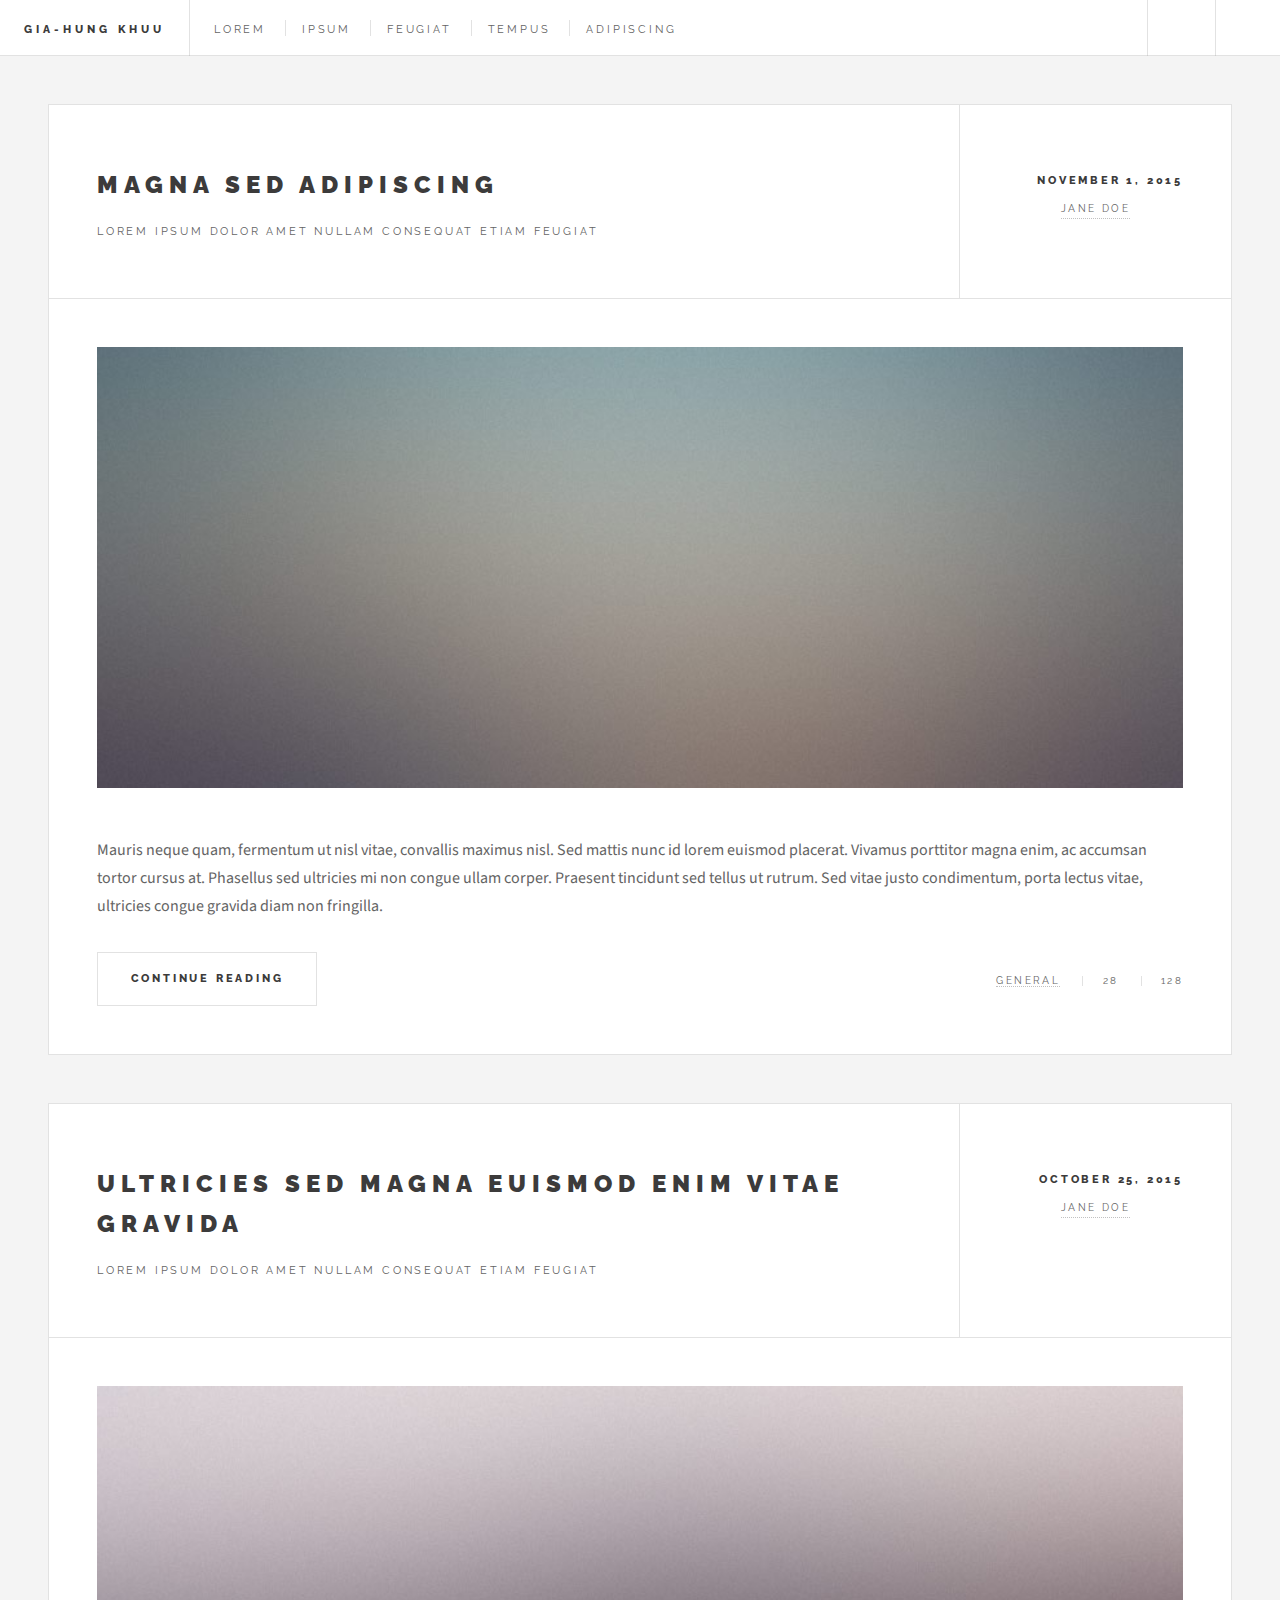
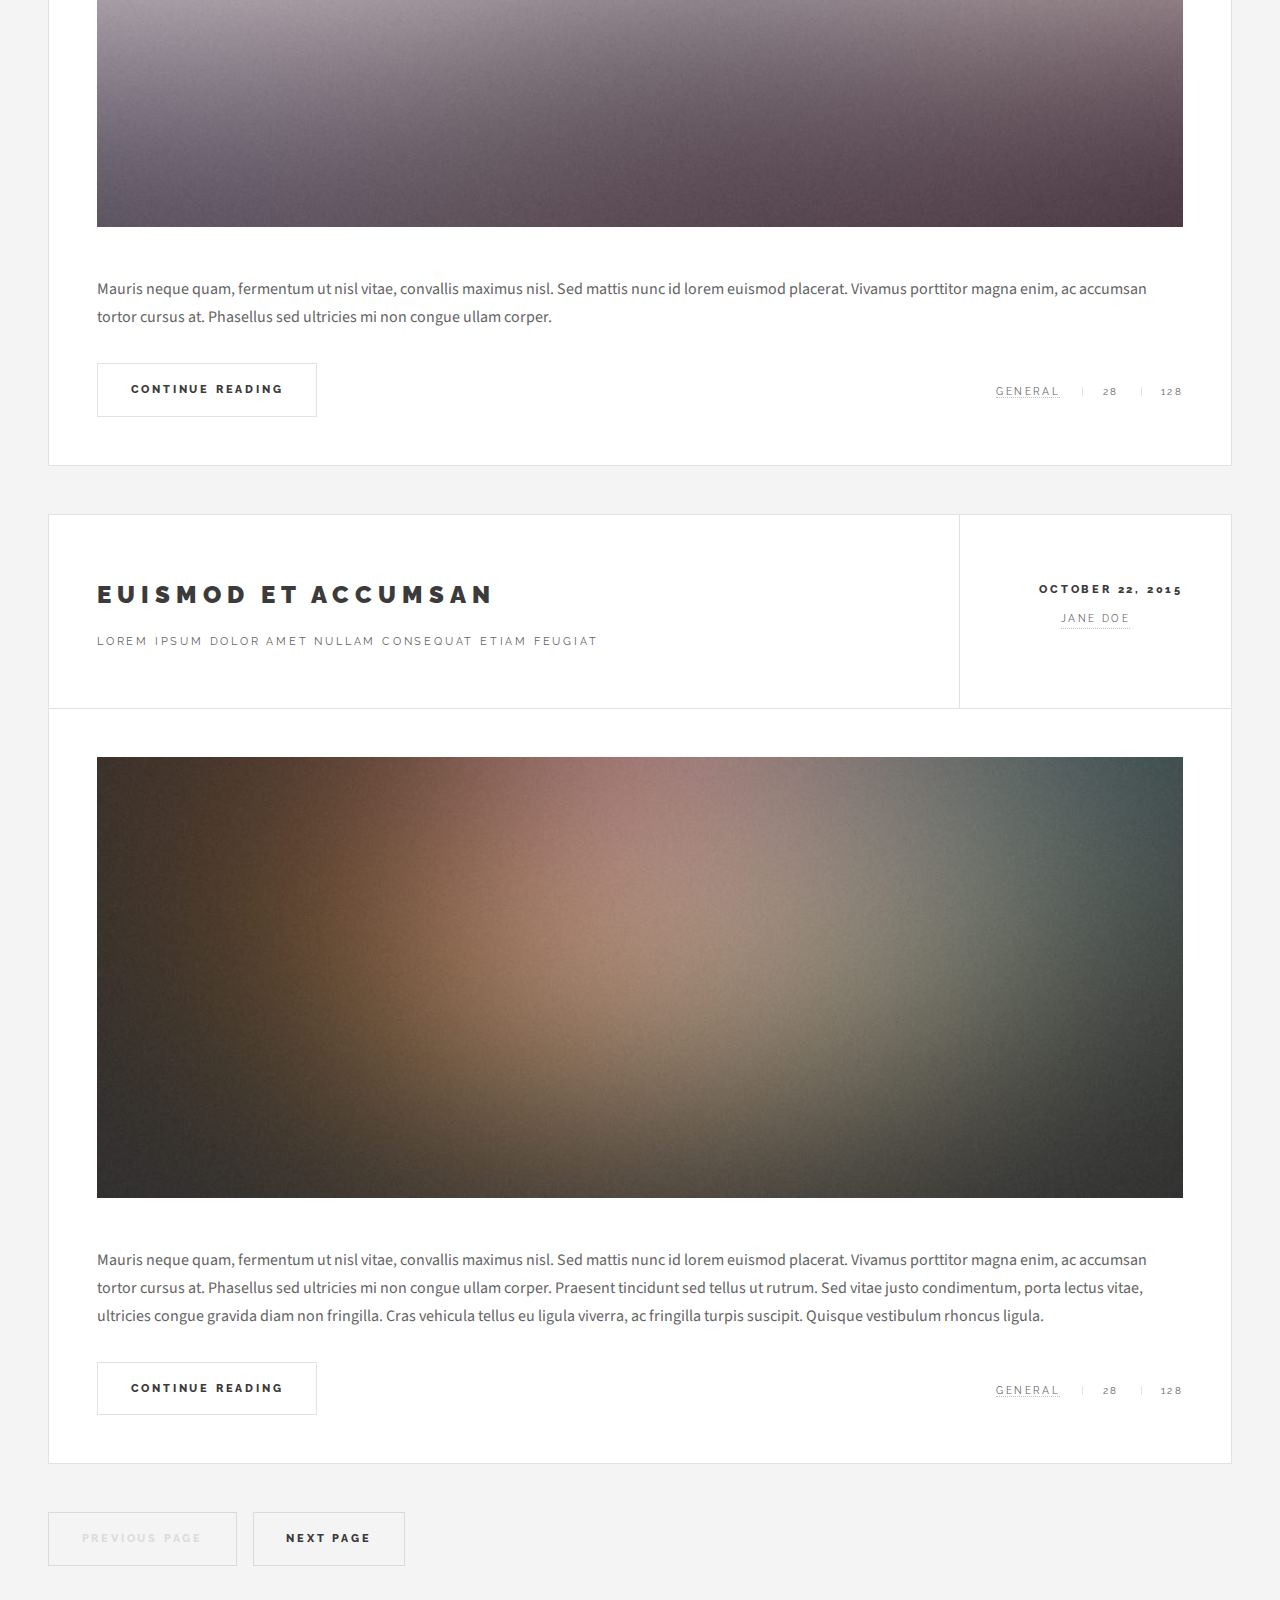
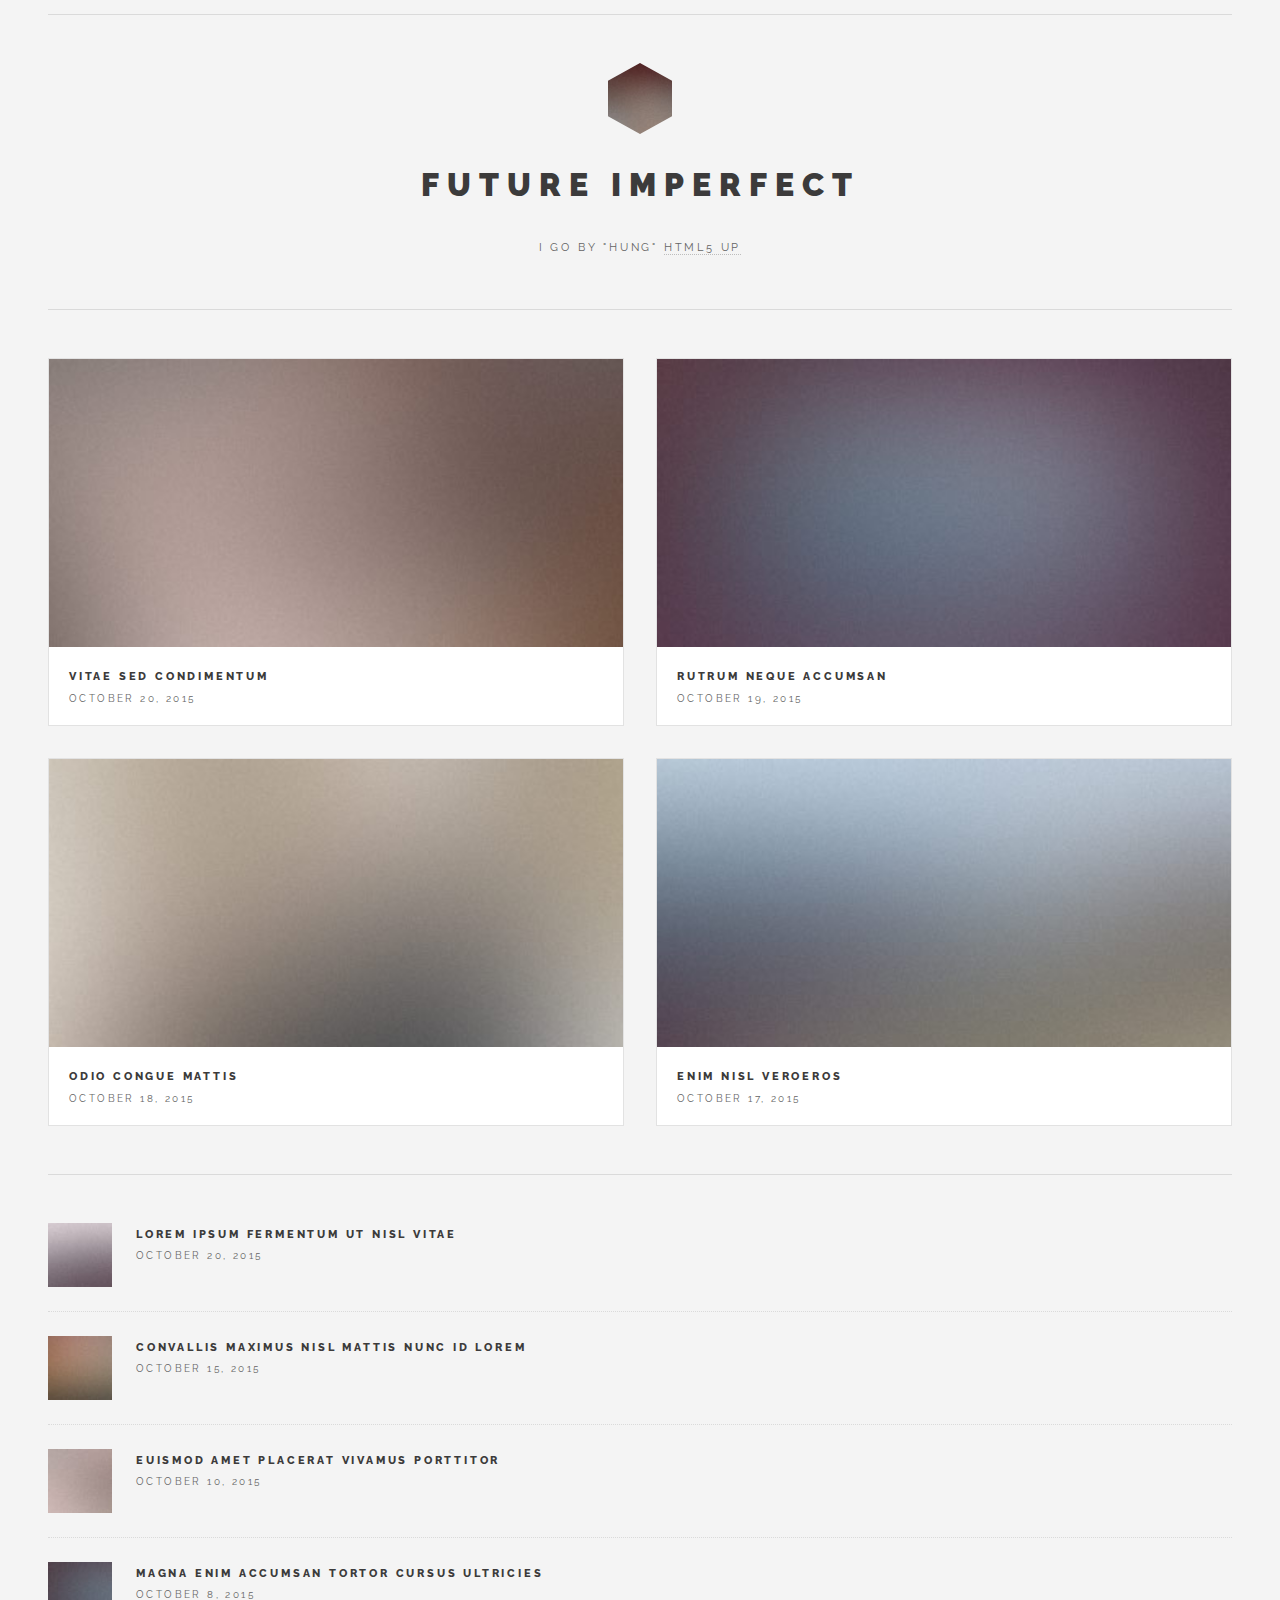
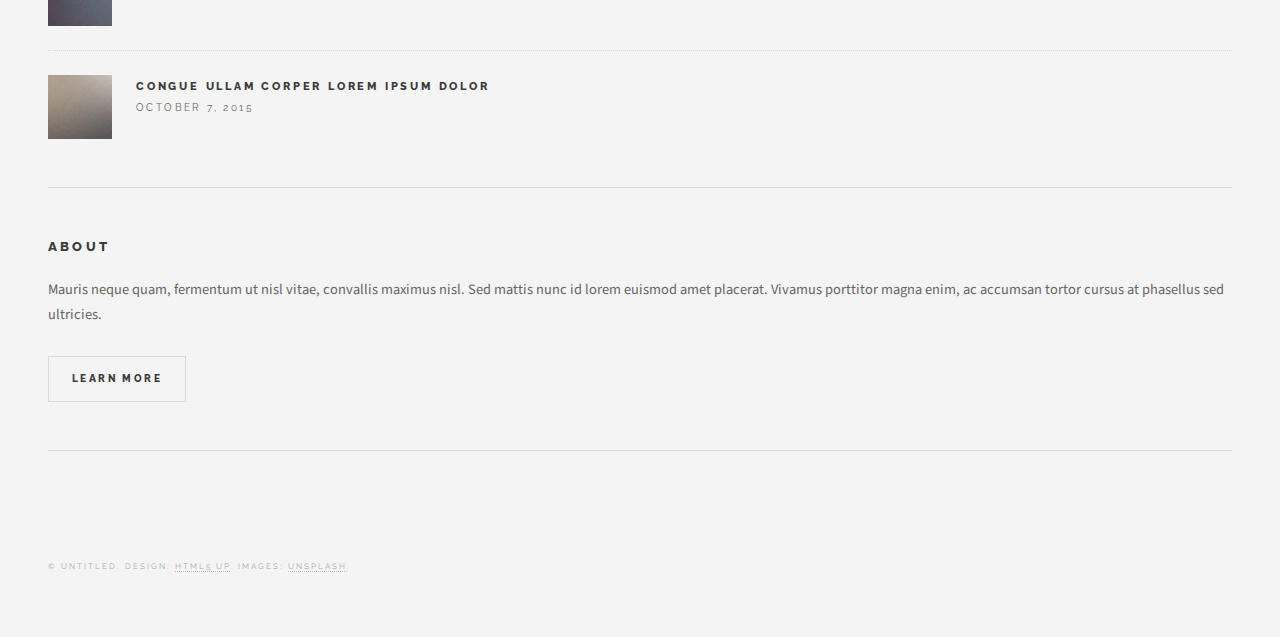
==== commit c5328e80: "Merge remote-tracking branch 'origin/main'" ====
--- a/index.html
+++ b/index.html
@@ -6,7 +6,7 @@
 -->
 <html>
 	<head>
-		<title>Future Imperfect by HTML5 UP</title>
+		<title>G. H. Khuu</title>
 		<meta charset="utf-8" />
 		<meta name="viewport" content="width=device-width, initial-scale=1, user-scalable=no" />
 		<link rel="stylesheet" href="assets/css/main.css" />
@@ -18,7 +18,7 @@
 
 				<!-- Header -->
 					<header id="header">
-						<h1><a href="index.html">Future Imperfect</a></h1>
+						<h1><a href="index.html">Gia-Hung Khuu</a></h1>
 						<nav class="links">
 							<ul>
 								<li><a href="#">Lorem</a></li>
@@ -104,7 +104,7 @@
 									</div>
 									<div class="meta">
 										<time class="published" datetime="2015-11-01">November 1, 2015</time>
-										<a href="#" class="author"><span class="name">Jane Doe</span><img src="images/avatar.jpg" alt="" /></a>
+										<a href="#" class="author"><span class="name">Jane Doe</span><img src="images/avatar.png" alt="" /></a>
 									</div>
 								</header>
 								<a href="single.html" class="image featured"><img src="images/pic01.jpg" alt="" /></a>
@@ -130,7 +130,7 @@
 									</div>
 									<div class="meta">
 										<time class="published" datetime="2015-10-25">October 25, 2015</time>
-										<a href="#" class="author"><span class="name">Jane Doe</span><img src="images/avatar.jpg" alt="" /></a>
+										<a href="#" class="author"><span class="name">Jane Doe</span><img src="images/avatar.png" alt="" /></a>
 									</div>
 								</header>
 								<a href="single.html" class="image featured"><img src="images/pic02.jpg" alt="" /></a>
@@ -156,7 +156,7 @@
 									</div>
 									<div class="meta">
 										<time class="published" datetime="2015-10-22">October 22, 2015</time>
-										<a href="#" class="author"><span class="name">Jane Doe</span><img src="images/avatar.jpg" alt="" /></a>
+										<a href="#" class="author"><span class="name">Jane Doe</span><img src="images/avatar.png" alt="" /></a>
 									</div>
 								</header>
 								<a href="single.html" class="image featured"><img src="images/pic03.jpg" alt="" /></a>
@@ -183,7 +183,7 @@
 									</div>
 									<div class="meta">
 										<time class="published" datetime="2015-10-18">October 18, 2015</time>
-										<a href="#" class="author"><span class="name">Jane Doe</span><img src="images/avatar.jpg" alt="" /></a>
+										<a href="#" class="author"><span class="name">Jane Doe</span><img src="images/avatar.png" alt="" /></a>
 									</div>
 								</header>
 
@@ -502,7 +502,7 @@
 								<a href="#" class="logo"><img src="images/logo.jpg" alt="" /></a>
 								<header>
 									<h2>Future Imperfect</h2>
-									<p>Another fine responsive site template by <a href="http://html5up.net">HTML5 UP</a></p>
+									<p>I go by "Hung" <a href="http://html5up.net">HTML5 UP</a></p>
 								</header>
 							</section>
 
@@ -515,7 +515,7 @@
 											<header>
 												<h3><a href="single.html">Vitae sed condimentum</a></h3>
 												<time class="published" datetime="2015-10-20">October 20, 2015</time>
-												<a href="#" class="author"><img src="images/avatar.jpg" alt="" /></a>
+												<a href="#" class="author"><img src="images/avatar.png" alt="" /></a>
 											</header>
 											<a href="single.html" class="image"><img src="images/pic04.jpg" alt="" /></a>
 										</article>
@@ -525,7 +525,7 @@
 											<header>
 												<h3><a href="single.html">Rutrum neque accumsan</a></h3>
 												<time class="published" datetime="2015-10-19">October 19, 2015</time>
-												<a href="#" class="author"><img src="images/avatar.jpg" alt="" /></a>
+												<a href="#" class="author"><img src="images/avatar.png" alt="" /></a>
 											</header>
 											<a href="single.html" class="image"><img src="images/pic05.jpg" alt="" /></a>
 										</article>
@@ -535,7 +535,7 @@
 											<header>
 												<h3><a href="single.html">Odio congue mattis</a></h3>
 												<time class="published" datetime="2015-10-18">October 18, 2015</time>
-												<a href="#" class="author"><img src="images/avatar.jpg" alt="" /></a>
+												<a href="#" class="author"><img src="images/avatar.png" alt="" /></a>
 											</header>
 											<a href="single.html" class="image"><img src="images/pic06.jpg" alt="" /></a>
 										</article>
@@ -545,7 +545,7 @@
 											<header>
 												<h3><a href="single.html">Enim nisl veroeros</a></h3>
 												<time class="published" datetime="2015-10-17">October 17, 2015</time>
-												<a href="#" class="author"><img src="images/avatar.jpg" alt="" /></a>
+												<a href="#" class="author"><img src="images/avatar.png" alt="" /></a>
 											</header>
 											<a href="single.html" class="image"><img src="images/pic07.jpg" alt="" /></a>
 										</article>
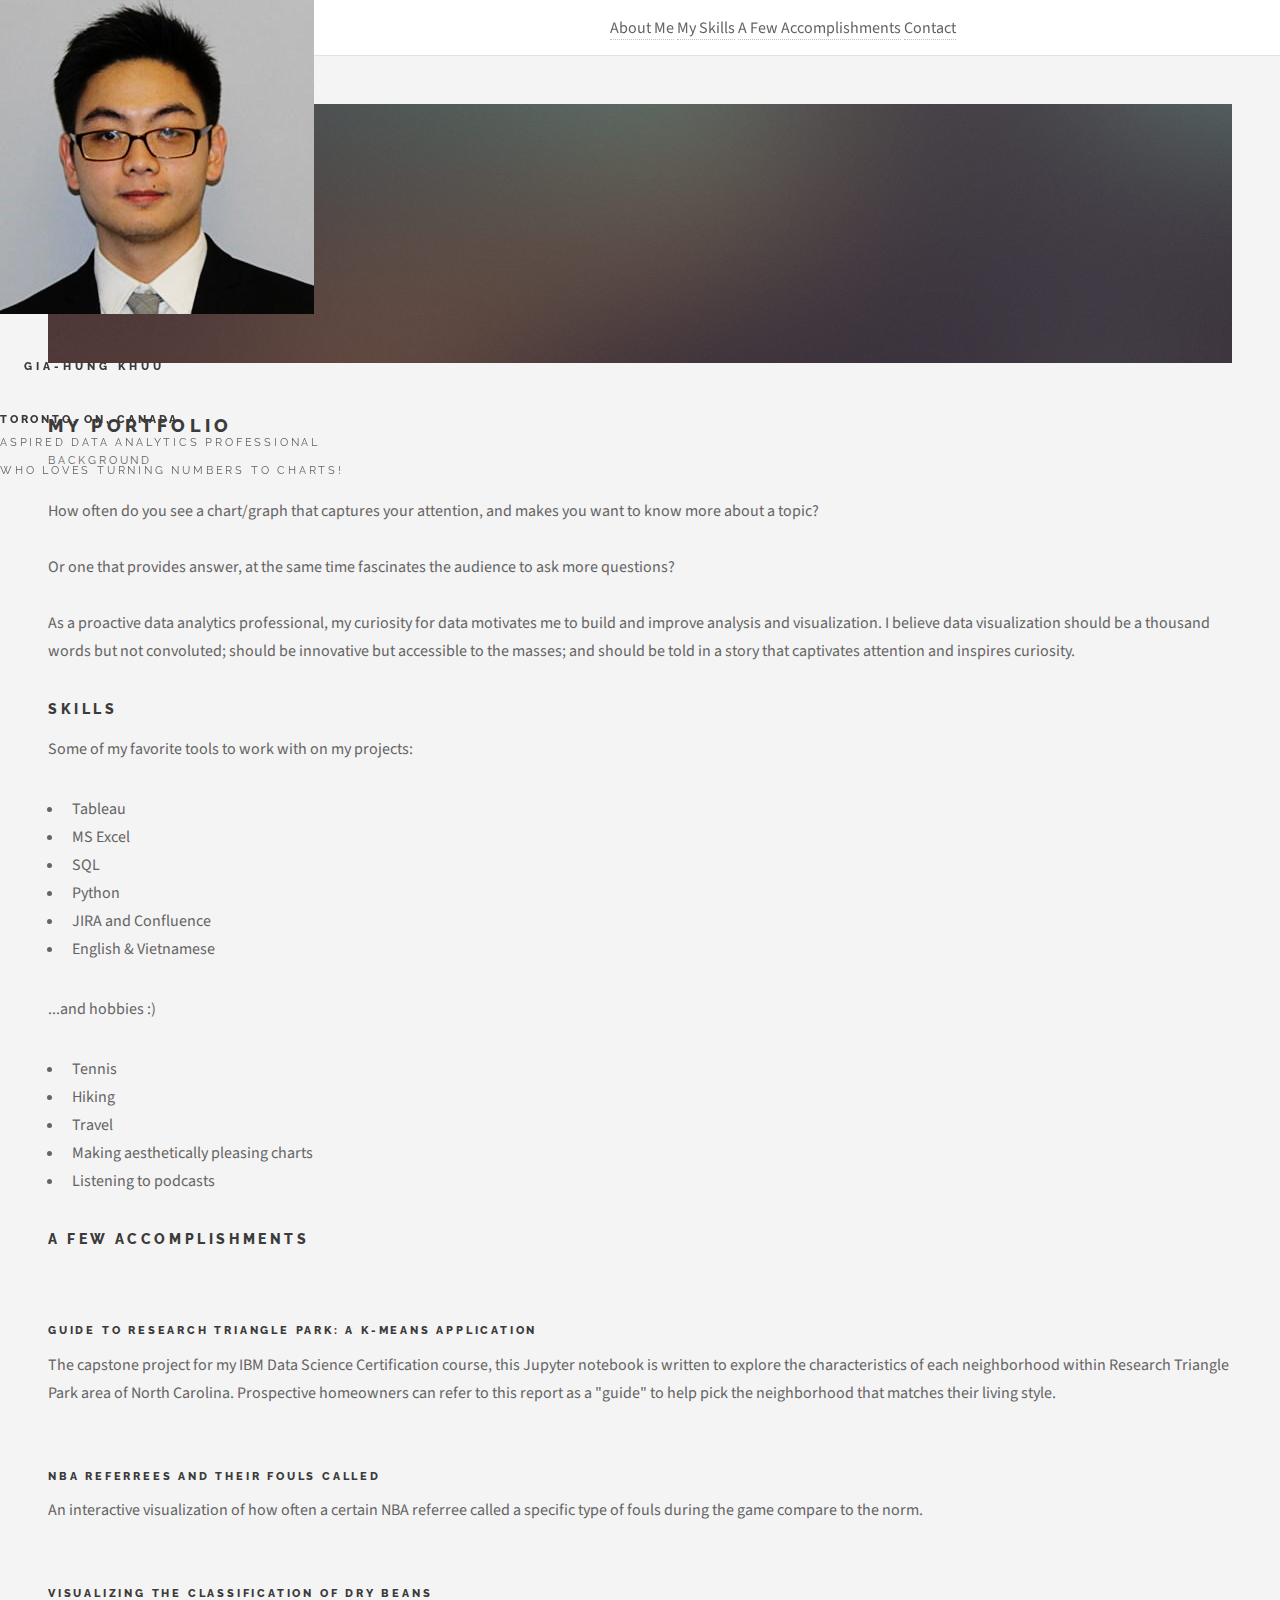
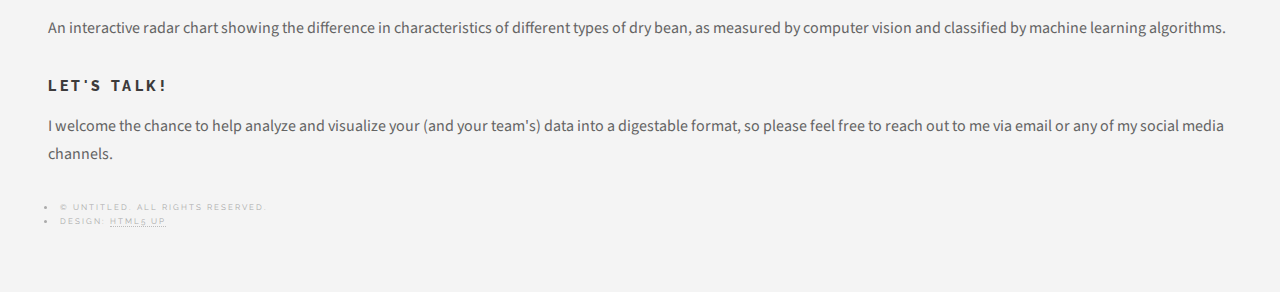
==== commit 580394a9: "Merge remote-tracking branch 'origin/main'" ====
--- a/index.html
+++ b/index.html
@@ -1,6 +1,6 @@
 <!DOCTYPE HTML>
 <!--
-	Future Imperfect by HTML5 UP
+	Read Only by HTML5 UP
 	html5up.net | @ajlkn
 	Free for personal and commercial use under the CCA 3.0 license (html5up.net/license)
 -->
@@ -13,624 +13,495 @@
 	</head>
 	<body class="is-preload">
 
+		<!-- Header -->
+			<section id="header">
+				<header>
+					<span class="image avatar"><img src="images/avatar.png" alt="" /></span>
+					<h1 id="logo"><a href="#">Gia-Hung Khuu</a></h1>
+					<h4>
+						<a href="https://goo.gl/maps/dw1oRsX1WZ7FPsgY8" class="icon solid fa-map-marker-alt fa-xs"> Toronto, ON, Canada</a>
+					</h4>
+					<p>Aspired Data Analytics professional <br />
+					who loves turning numbers to charts!
+					</p>
+				</header>
+				<nav id="nav">
+					<ul>
+						<li><a href="#one" class="active">About Me</a></li>
+						<li><a href="#two">My Skills</a></li>
+						<li><a href="#three">A Few Accomplishments</a></li>
+						<li><a href="#four">Contact</a></li>
+					</ul>
+				</nav>
+				<footer>
+					<ul class="icons">
+						<li><a href="https://www.linkedin.com/in/hungkhuu/" class="icon brands fa-linkedin"><span class="label">LinkedIn</span></a></li>
+						<li><a href="https://github.com/ghkhuu" class="icon brands fa-github"><span class="label">Github</span></a></li>
+						<li><a href="https://twitter.com/gh_khuu" class="icon brands fa-twitter"><span class="label">Twitter</span></a></li>
+						<li><a href="mailto:hung.khuu@hotmail.com" class="icon solid fa-envelope"><span class="label">Email</span></a></li>
+					</ul>
+				</footer>
+			</section>
+
 		<!-- Wrapper -->
 			<div id="wrapper">
 
-				<!-- Header -->
-					<header id="header">
-						<h1><a href="index.html">Gia-Hung Khuu</a></h1>
-						<nav class="links">
-							<ul>
-								<li><a href="#">Lorem</a></li>
-								<li><a href="#">Ipsum</a></li>
-								<li><a href="#">Feugiat</a></li>
-								<li><a href="#">Tempus</a></li>
-								<li><a href="#">Adipiscing</a></li>
-							</ul>
-						</nav>
-						<nav class="main">
-							<ul>
-								<li class="search">
-									<a class="fa-search" href="#search">Search</a>
-									<form id="search" method="get" action="#">
-										<input type="text" name="query" placeholder="Search" />
-									</form>
-								</li>
-								<li class="menu">
-									<a class="fa-bars" href="#menu">Menu</a>
-								</li>
-							</ul>
-						</nav>
-					</header>
-
-				<!-- Menu -->
-					<section id="menu">
-
-						<!-- Search -->
-							<section>
-								<form class="search" method="get" action="#">
-									<input type="text" name="query" placeholder="Search" />
-								</form>
-							</section>
-
-						<!-- Links -->
-							<section>
-								<ul class="links">
-									<li>
-										<a href="#">
-											<h3>Lorem ipsum</h3>
-											<p>Feugiat tempus veroeros dolor</p>
-										</a>
-									</li>
-									<li>
-										<a href="#">
-											<h3>Dolor sit amet</h3>
-											<p>Sed vitae justo condimentum</p>
-										</a>
-									</li>
-									<li>
-										<a href="#">
-											<h3>Feugiat veroeros</h3>
-											<p>Phasellus sed ultricies mi congue</p>
-										</a>
-									</li>
-									<li>
-										<a href="#">
-											<h3>Etiam sed consequat</h3>
-											<p>Porta lectus amet ultricies</p>
-										</a>
-									</li>
-								</ul>
-							</section>
-
-						<!-- Actions -->
-							<section>
-								<ul class="actions stacked">
-									<li><a href="#" class="button large fit">Log In</a></li>
-								</ul>
-							</section>
-
-					</section>
-
 				<!-- Main -->
 					<div id="main">
 
-						<!-- Post -->
-							<article class="post">
-								<header>
-									<div class="title">
-										<h2><a href="single.html">Magna sed adipiscing</a></h2>
-										<p>Lorem ipsum dolor amet nullam consequat etiam feugiat</p>
-									</div>
-									<div class="meta">
-										<time class="published" datetime="2015-11-01">November 1, 2015</time>
-										<a href="#" class="author"><span class="name">Jane Doe</span><img src="images/avatar.png" alt="" /></a>
-									</div>
-								</header>
-								<a href="single.html" class="image featured"><img src="images/pic01.jpg" alt="" /></a>
-								<p>Mauris neque quam, fermentum ut nisl vitae, convallis maximus nisl. Sed mattis nunc id lorem euismod placerat. Vivamus porttitor magna enim, ac accumsan tortor cursus at. Phasellus sed ultricies mi non congue ullam corper. Praesent tincidunt sed tellus ut rutrum. Sed vitae justo condimentum, porta lectus vitae, ultricies congue gravida diam non fringilla.</p>
-								<footer>
-									<ul class="actions">
-										<li><a href="single.html" class="button large">Continue Reading</a></li>
-									</ul>
-									<ul class="stats">
-										<li><a href="#">General</a></li>
-										<li><a href="#" class="icon solid fa-heart">28</a></li>
-										<li><a href="#" class="icon solid fa-comment">128</a></li>
-									</ul>
-								</footer>
-							</article>
-
-						<!-- Post -->
-							<article class="post">
-								<header>
-									<div class="title">
-										<h2><a href="single.html">Ultricies sed magna euismod enim vitae gravida</a></h2>
-										<p>Lorem ipsum dolor amet nullam consequat etiam feugiat</p>
-									</div>
-									<div class="meta">
-										<time class="published" datetime="2015-10-25">October 25, 2015</time>
-										<a href="#" class="author"><span class="name">Jane Doe</span><img src="images/avatar.png" alt="" /></a>
-									</div>
-								</header>
-								<a href="single.html" class="image featured"><img src="images/pic02.jpg" alt="" /></a>
-								<p>Mauris neque quam, fermentum ut nisl vitae, convallis maximus nisl. Sed mattis nunc id lorem euismod placerat. Vivamus porttitor magna enim, ac accumsan tortor cursus at. Phasellus sed ultricies mi non congue ullam corper.</p>
-								<footer>
-									<ul class="actions">
-										<li><a href="single.html" class="button large">Continue Reading</a></li>
-									</ul>
-									<ul class="stats">
-										<li><a href="#">General</a></li>
-										<li><a href="#" class="icon solid fa-heart">28</a></li>
-										<li><a href="#" class="icon solid fa-comment">128</a></li>
-									</ul>
-								</footer>
-							</article>
-
-						<!-- Post -->
-							<article class="post">
-								<header>
-									<div class="title">
-										<h2><a href="single.html">Euismod et accumsan</a></h2>
-										<p>Lorem ipsum dolor amet nullam consequat etiam feugiat</p>
-									</div>
-									<div class="meta">
-										<time class="published" datetime="2015-10-22">October 22, 2015</time>
-										<a href="#" class="author"><span class="name">Jane Doe</span><img src="images/avatar.png" alt="" /></a>
-									</div>
-								</header>
-								<a href="single.html" class="image featured"><img src="images/pic03.jpg" alt="" /></a>
-								<p>Mauris neque quam, fermentum ut nisl vitae, convallis maximus nisl. Sed mattis nunc id lorem euismod placerat. Vivamus porttitor magna enim, ac accumsan tortor cursus at. Phasellus sed ultricies mi non congue ullam corper. Praesent tincidunt sed tellus ut rutrum. Sed vitae justo condimentum, porta lectus vitae, ultricies congue gravida diam non fringilla. Cras vehicula tellus eu ligula viverra, ac fringilla turpis suscipit. Quisque vestibulum rhoncus ligula.</p>
-								<footer>
-									<ul class="actions">
-										<li><a href="single.html" class="button large">Continue Reading</a></li>
-									</ul>
-									<ul class="stats">
-										<li><a href="#">General</a></li>
-										<li><a href="#" class="icon solid fa-heart">28</a></li>
-										<li><a href="#" class="icon solid fa-comment">128</a></li>
-									</ul>
-								</footer>
-							</article>
-
-						<!-- Post -->
-						<!--
-							<article class="post">
-								<header>
-									<div class="title">
-										<h2><a href="#">Elements</a></h2>
-										<p>Lorem ipsum dolor amet nullam consequat etiam feugiat</p>
-									</div>
-									<div class="meta">
-										<time class="published" datetime="2015-10-18">October 18, 2015</time>
-										<a href="#" class="author"><span class="name">Jane Doe</span><img src="images/avatar.png" alt="" /></a>
-									</div>
-								</header>
-
-								<section>
-									<h3>Text</h3>
-									<p>This is <b>bold</b> and this is <strong>strong</strong>. This is <i>italic</i> and this is <em>emphasized</em>.
-									This is <sup>superscript</sup> text and this is <sub>subscript</sub> text.
-									This is <u>underlined</u> and this is code: <code>for (;;) { ... }</code>. Finally, <a href="#">this is a link</a>.</p>
-									<hr />
-									<p>Nunc lacinia ante nunc ac lobortis. Interdum adipiscing gravida odio porttitor sem non mi integer non faucibus ornare mi ut ante amet placerat aliquet. Volutpat eu sed ante lacinia sapien lorem accumsan varius montes viverra nibh in adipiscing blandit tempus accumsan.</p>
-									<hr />
-									<h2>Heading Level 2</h2>
-									<h3>Heading Level 3</h3>
-									<h4>Heading Level 4</h4>
-									<hr />
-									<h4>Blockquote</h4>
-									<blockquote>Fringilla nisl. Donec accumsan interdum nisi, quis tincidunt felis sagittis eget tempus euismod. Vestibulum ante ipsum primis in faucibus vestibulum. Blandit adipiscing eu felis iaculis volutpat ac adipiscing accumsan faucibus. Vestibulum ante ipsum primis in faucibus lorem ipsum dolor sit amet nullam adipiscing eu felis.</blockquote>
-									<h4>Preformatted</h4>
-									<pre><code>i = 0;
-
-while (!deck.isInOrder()) {
-  print 'Iteration ' + i;
-  deck.shuffle();
-  i++;
-}
-
-print 'It took ' + i + ' iterations to sort the deck.';</code></pre>
-								</section>
-
-								<section>
-									<h3>Lists</h3>
-									<div class="row">
-										<div class="col-6 col-12-medium">
-											<h4>Unordered</h4>
-											<ul>
-												<li>Dolor pulvinar etiam.</li>
-												<li>Sagittis adipiscing.</li>
-												<li>Felis enim feugiat.</li>
-											</ul>
-											<h4>Alternate</h4>
-											<ul class="alt">
-												<li>Dolor pulvinar etiam.</li>
-												<li>Sagittis adipiscing.</li>
-												<li>Felis enim feugiat.</li>
-											</ul>
-										</div>
-										<div class="col-6 col-12-medium">
-											<h4>Ordered</h4>
-											<ol>
-												<li>Dolor pulvinar etiam.</li>
-												<li>Etiam vel felis viverra.</li>
-												<li>Felis enim feugiat.</li>
-												<li>Dolor pulvinar etiam.</li>
-												<li>Etiam vel felis lorem.</li>
-												<li>Felis enim et feugiat.</li>
-											</ol>
-											<h4>Icons</h4>
-											<ul class="icons">
-												<li><a href="#" class="icon brands fa-twitter"><span class="label">Twitter</span></a></li>
-												<li><a href="#" class="icon brands fa-facebook-f"><span class="label">Facebook</span></a></li>
-												<li><a href="#" class="icon brands fa-instagram"><span class="label">Instagram</span></a></li>
-												<li><a href="#" class="icon brands fa-github"><span class="label">Github</span></a></li>
-											</ul>
-										</div>
-									</div>
-									<h3>Actions</h3>
-									<div class="row">
-										<div class="col-6 col-12-medium">
-											<ul class="actions">
-												<li><a href="#" class="button">Default</a></li>
-												<li><a href="#" class="button">Default</a></li>
-												<li><a href="#" class="button">Default</a></li>
-											</ul>
-											<ul class="actions small">
-												<li><a href="#" class="button small">Small</a></li>
-												<li><a href="#" class="button small">Small</a></li>
-												<li><a href="#" class="button small">Small</a></li>
-											</ul>
-											<ul class="actions stacked">
-												<li><a href="#" class="button">Default</a></li>
-												<li><a href="#" class="button">Default</a></li>
-												<li><a href="#" class="button">Default</a></li>
-											</ul>
-											<ul class="actions stacked">
-												<li><a href="#" class="button small">Small</a></li>
-												<li><a href="#" class="button small">Small</a></li>
-												<li><a href="#" class="button small">Small</a></li>
-											</ul>
-										</div>
-										<div class="col-6 col-12-medium">
-											<ul class="actions stacked">
-												<li><a href="#" class="button fit">Default</a></li>
-												<li><a href="#" class="button fit">Default</a></li>
-											</ul>
-											<ul class="actions stacked">
-												<li><a href="#" class="button small fit">Small</a></li>
-												<li><a href="#" class="button small fit">Small</a></li>
-											</ul>
-										</div>
-									</div>
-								</section>
-
-								<section>
-									<h3>Table</h3>
-									<h4>Default</h4>
-									<div class="table-wrapper">
-										<table>
-											<thead>
-												<tr>
-													<th>Name</th>
-													<th>Description</th>
-													<th>Price</th>
-												</tr>
-											</thead>
-											<tbody>
-												<tr>
-													<td>Item One</td>
-													<td>Ante turpis integer aliquet porttitor.</td>
-													<td>29.99</td>
-												</tr>
-												<tr>
-													<td>Item Two</td>
-													<td>Vis ac commodo adipiscing arcu aliquet.</td>
-													<td>19.99</td>
-												</tr>
-												<tr>
-													<td>Item Three</td>
-													<td> Morbi faucibus arcu accumsan lorem.</td>
-													<td>29.99</td>
-												</tr>
-												<tr>
-													<td>Item Four</td>
-													<td>Vitae integer tempus condimentum.</td>
-													<td>19.99</td>
-												</tr>
-												<tr>
-													<td>Item Five</td>
-													<td>Ante turpis integer aliquet porttitor.</td>
-													<td>29.99</td>
-												</tr>
-											</tbody>
-											<tfoot>
-												<tr>
-													<td colspan="2"></td>
-													<td>100.00</td>
-												</tr>
-											</tfoot>
-										</table>
-									</div>
-
-									<h4>Alternate</h4>
-									<div class="table-wrapper">
-										<table class="alt">
-											<thead>
-												<tr>
-													<th>Name</th>
-													<th>Description</th>
-													<th>Price</th>
-												</tr>
-											</thead>
-											<tbody>
-												<tr>
-													<td>Item One</td>
-													<td>Ante turpis integer aliquet porttitor.</td>
-													<td>29.99</td>
-												</tr>
-												<tr>
-													<td>Item Two</td>
-													<td>Vis ac commodo adipiscing arcu aliquet.</td>
-													<td>19.99</td>
-												</tr>
-												<tr>
-													<td>Item Three</td>
-													<td> Morbi faucibus arcu accumsan lorem.</td>
-													<td>29.99</td>
-												</tr>
-												<tr>
-													<td>Item Four</td>
-													<td>Vitae integer tempus condimentum.</td>
-													<td>19.99</td>
-												</tr>
-												<tr>
-													<td>Item Five</td>
-													<td>Ante turpis integer aliquet porttitor.</td>
-													<td>29.99</td>
-												</tr>
-											</tbody>
-											<tfoot>
-												<tr>
-													<td colspan="2"></td>
-													<td>100.00</td>
-												</tr>
-											</tfoot>
-										</table>
-									</div>
-								</section>
-
-								<section>
-									<h3>Buttons</h3>
-									<ul class="actions">
-										<li><a href="#" class="button large">Large</a></li>
-										<li><a href="#" class="button">Default</a></li>
-										<li><a href="#" class="button small">Small</a></li>
-									</ul>
-									<ul class="actions fit">
-										<li><a href="#" class="button fit">Fit</a></li>
-										<li><a href="#" class="button fit">Fit</a></li>
-										<li><a href="#" class="button fit">Fit</a></li>
-									</ul>
-									<ul class="actions fit small">
-										<li><a href="#" class="button fit small">Fit + Small</a></li>
-										<li><a href="#" class="button fit small">Fit + Small</a></li>
-										<li><a href="#" class="button fit small">Fit + Small</a></li>
-									</ul>
-									<ul class="actions">
-										<li><a href="#" class="button icon solid fa-download">Icon</a></li>
-										<li><a href="#" class="button icon solid fa-upload">Icon</a></li>
-										<li><a href="#" class="button icon solid fa-save">Icon</a></li>
-									</ul>
-									<ul class="actions">
-										<li><span class="button disabled">Disabled</span></li>
-										<li><span class="button disabled icon solid fa-download">Disabled</span></li>
-									</ul>
-								</section>
-
-								<section>
-									<h3>Form</h3>
-									<form method="post" action="#">
-										<div class="row gtr-uniform">
-											<div class="col-6 col-12-xsmall">
-												<input type="text" name="demo-name" id="demo-name" value="" placeholder="Name" />
-											</div>
-											<div class="col-6 col-12-xsmall">
-												<input type="email" name="demo-email" id="demo-email" value="" placeholder="Email" />
-											</div>
-											<div class="col-12">
-												<select name="demo-category" id="demo-category">
-													<option value="">- Category -</option>
-													<option value="1">Manufacturing</option>
-													<option value="1">Shipping</option>
-													<option value="1">Administration</option>
-													<option value="1">Human Resources</option>
-												</select>
-											</div>
-											<div class="col-4 col-12-small">
-												<input type="radio" id="demo-priority-low" name="demo-priority" checked>
-												<label for="demo-priority-low">Low</label>
-											</div>
-											<div class="col-4 col-12-small">
-												<input type="radio" id="demo-priority-normal" name="demo-priority">
-												<label for="demo-priority-normal">Normal</label>
-											</div>
-											<div class="col-4 col-12-small">
-												<input type="radio" id="demo-priority-high" name="demo-priority">
-												<label for="demo-priority-high">High</label>
-											</div>
-											<div class="col-6 col-12-small">
-												<input type="checkbox" id="demo-copy" name="demo-copy">
-												<label for="demo-copy">Email me a copy</label>
-											</div>
-											<div class="col-6 col-12-small">
-												<input type="checkbox" id="demo-human" name="demo-human" checked>
-												<label for="demo-human">Not a robot</label>
-											</div>
-											<div class="col-12">
-												<textarea name="demo-message" id="demo-message" placeholder="Enter your message" rows="6"></textarea>
-											</div>
-											<div class="col-12">
-												<ul class="actions">
-													<li><input type="submit" value="Send Message" /></li>
-													<li><input type="reset" value="Reset" /></li>
-												</ul>
-											</div>
-										</div>
-									</form>
-								</section>
-
-								<section>
-									<h3>Image</h3>
-									<h4>Fit</h4>
-									<div class="box alt">
-										<div class="row gtr-uniform">
-											<div class="col-12"><span class="image fit"><img src="images/pic02.jpg" alt="" /></span></div>
-											<div class="col-4"><span class="image fit"><img src="images/pic04.jpg" alt="" /></span></div>
-											<div class="col-4"><span class="image fit"><img src="images/pic05.jpg" alt="" /></span></div>
-											<div class="col-4"><span class="image fit"><img src="images/pic06.jpg" alt="" /></span></div>
-											<div class="col-4"><span class="image fit"><img src="images/pic06.jpg" alt="" /></span></div>
-											<div class="col-4"><span class="image fit"><img src="images/pic04.jpg" alt="" /></span></div>
-											<div class="col-4"><span class="image fit"><img src="images/pic05.jpg" alt="" /></span></div>
-											<div class="col-4"><span class="image fit"><img src="images/pic05.jpg" alt="" /></span></div>
-											<div class="col-4"><span class="image fit"><img src="images/pic06.jpg" alt="" /></span></div>
-											<div class="col-4"><span class="image fit"><img src="images/pic04.jpg" alt="" /></span></div>
-										</div>
-									</div>
-									<h4>Left &amp; Right</h4>
-									<p><span class="image left"><img src="images/pic07.jpg" alt="" /></span>Fringilla nisl. Donec accumsan interdum nisi, quis tincidunt felis sagittis eget. tempus euismod. Vestibulum ante ipsum primis in faucibus vestibulum. Blandit adipiscing eu felis iaculis volutpat ac adipiscing accumsan eu faucibus. Integer ac pellentesque praesent tincidunt felis sagittis eget. tempus euismod. Vestibulum ante ipsum primis in faucibus vestibulum. Blandit adipiscing eu felis iaculis volutpat ac adipiscing accumsan eu faucibus. Integer ac pellentesque praesent. Donec accumsan interdum nisi, quis tincidunt felis sagittis eget. tempus euismod. Vestibulum ante ipsum primis in faucibus vestibulum. Blandit adipiscing eu felis iaculis volutpat ac adipiscing accumsan eu faucibus. Integer ac pellentesque praesent tincidunt felis sagittis eget. tempus euismod. Vestibulum ante ipsum primis in faucibus vestibulum. Blandit adipiscing eu felis iaculis volutpat ac adipiscing accumsan eu faucibus. Integer ac pellentesque praesent. Blandit adipiscing eu felis iaculis volutpat ac adipiscing accumsan eu faucibus. Integer ac pellentesque praesent tincidunt felis sagittis eget. tempus euismod. Vestibulum ante ipsum primis in faucibus vestibulum. Blandit adipiscing eu felis iaculis volutpat ac adipiscing accumsan eu faucibus. Integer ac pellentesque praesent.</p>
-									<p><span class="image right"><img src="images/pic04.jpg" alt="" /></span>Fringilla nisl. Donec accumsan interdum nisi, quis tincidunt felis sagittis eget. tempus euismod. Vestibulum ante ipsum primis in faucibus vestibulum. Blandit adipiscing eu felis iaculis volutpat ac adipiscing accumsan eu faucibus. Integer ac pellentesque praesent tincidunt felis sagittis eget. tempus euismod. Vestibulum ante ipsum primis in faucibus vestibulum. Blandit adipiscing eu felis iaculis volutpat ac adipiscing accumsan eu faucibus. Integer ac pellentesque praesent. Donec accumsan interdum nisi, quis tincidunt felis sagittis eget. tempus euismod. Vestibulum ante ipsum primis in faucibus vestibulum. Blandit adipiscing eu felis iaculis volutpat ac adipiscing accumsan eu faucibus. Integer ac pellentesque praesent tincidunt felis sagittis eget. tempus euismod. Vestibulum ante ipsum primis in faucibus vestibulum. Blandit adipiscing eu felis iaculis volutpat ac adipiscing accumsan eu faucibus. Integer ac pellentesque praesent. Blandit adipiscing eu felis iaculis volutpat ac adipiscing accumsan eu faucibus. Integer ac pellentesque praesent tincidunt felis sagittis eget. tempus euismod. Vestibulum ante ipsum primis in faucibus vestibulum. Blandit adipiscing eu felis iaculis volutpat ac adipiscing accumsan eu faucibus. Integer ac pellentesque praesent.</p>
-								</section>
-
-							</article>
-						-->
-
-						<!-- Pagination -->
-							<ul class="actions pagination">
-								<li><a href="" class="disabled button large previous">Previous Page</a></li>
-								<li><a href="#" class="button large next">Next Page</a></li>
-							</ul>
-
-					</div>
-
-				<!-- Sidebar -->
-					<section id="sidebar">
-
-						<!-- Intro -->
-							<section id="intro">
-								<a href="#" class="logo"><img src="images/logo.jpg" alt="" /></a>
-								<header>
-									<h2>Future Imperfect</h2>
-									<p>I go by "Hung" <a href="http://html5up.net">HTML5 UP</a></p>
-								</header>
-							</section>
-
-						<!-- Mini Posts -->
-							<section>
-								<div class="mini-posts">
-
-									<!-- Mini Post -->
-										<article class="mini-post">
-											<header>
-												<h3><a href="single.html">Vitae sed condimentum</a></h3>
-												<time class="published" datetime="2015-10-20">October 20, 2015</time>
-												<a href="#" class="author"><img src="images/avatar.png" alt="" /></a>
-											</header>
-											<a href="single.html" class="image"><img src="images/pic04.jpg" alt="" /></a>
-										</article>
-
-									<!-- Mini Post -->
-										<article class="mini-post">
-											<header>
-												<h3><a href="single.html">Rutrum neque accumsan</a></h3>
-												<time class="published" datetime="2015-10-19">October 19, 2015</time>
-												<a href="#" class="author"><img src="images/avatar.png" alt="" /></a>
-											</header>
-											<a href="single.html" class="image"><img src="images/pic05.jpg" alt="" /></a>
-										</article>
-
-									<!-- Mini Post -->
-										<article class="mini-post">
-											<header>
-												<h3><a href="single.html">Odio congue mattis</a></h3>
-												<time class="published" datetime="2015-10-18">October 18, 2015</time>
-												<a href="#" class="author"><img src="images/avatar.png" alt="" /></a>
-											</header>
-											<a href="single.html" class="image"><img src="images/pic06.jpg" alt="" /></a>
-										</article>
-
-									<!-- Mini Post -->
-										<article class="mini-post">
-											<header>
-												<h3><a href="single.html">Enim nisl veroeros</a></h3>
-												<time class="published" datetime="2015-10-17">October 17, 2015</time>
-												<a href="#" class="author"><img src="images/avatar.png" alt="" /></a>
-											</header>
-											<a href="single.html" class="image"><img src="images/pic07.jpg" alt="" /></a>
-										</article>
-
+						<!-- One -->
+							<section id="one">
+								<div class="image main" data-position="center">
+									<img src="images/banner.jpg" alt="" />
+								</div>
+								<div class="container">
+									<header class="major">
+										<h2>My Portfolio</h2>
+										<p>Background</p>
+									</header>
+									<p>How often do you see a chart/graph that captures your attention, and makes you
+										want to know more about a topic? <br>
+										<br>
+										Or one that provides answer, at the same time fascinates the audience to ask
+										more questions? <br>
+										<br>
+
+										As a proactive data analytics professional, my curiosity for data motivates me
+										to build and improve analysis and visualization. I believe data visualization
+										should be a thousand words but not convoluted; should be innovative but
+										accessible to the masses; and should be told in a story that captivates
+										attention and inspires curiosity.
+									</p>
 								</div>
 							</section>
 
-						<!-- Posts List -->
-							<section>
-								<ul class="posts">
-									<li>
+						<!-- Two -->
+							<section id="two">
+								<div class="container">
+									<h3>Skills</h3>
+									<p>
+										Some of my favorite tools to work with on my projects:
+									</p>
+									<ul class="feature-icons">
+										<li class="icon solid fa-chart-area">Tableau</li>
+										<li class="icon solid fa-file-excel">MS Excel</li>
+										<li class="icon solid fa-database">SQL</li>
+										<li class="icon brands fa-python">Python</li>
+										<li class="icon brands fa-atlassian">JIRA and Confluence</li>
+										<li class="icon solid fa-language">English & Vietnamese</li>
+									</ul>
+									<p>
+										...and hobbies :)
+									</p>
+									<ul class="feature-icons">
+										<li class="icon solid fa-baseball-ball">Tennis</li>
+										<li class="icon solid fa-hiking">Hiking</li>
+										<li class="icon solid fa-map-marked-alt">Travel</li>
+										<li class="icon solid fa-chart-area">Making aesthetically pleasing charts </li>
+										<li class="icon solid fa-podcast">Listening to podcasts</li>
+									</ul>
+								</div>
+							</section>
+
+						<!-- Three -->
+							<section id="three">
+								<div class="container">
+									<h3>A Few Accomplishments</h3>
+									<br>
+									<div class="features">
 										<article>
-											<header>
-												<h3><a href="single.html">Lorem ipsum fermentum ut nisl vitae</a></h3>
-												<time class="published" datetime="2015-10-20">October 20, 2015</time>
-											</header>
-											<a href="single.html" class="image"><img src="images/pic08.jpg" alt="" /></a>
+											<a target="_blank" href="https://www.kaggle.com/hgkhuu/guide-to-rtp-nc-a-k-means-application" class="image"><img src="images/NC_Triangle.jpeg" alt="" /></a>
+											<div class="inner">
+												<h4>Guide to Research Triangle Park: a K-means application</h4>
+												<p>The capstone project for my IBM Data Science Certification course, this
+													Jupyter notebook is written to explore the characteristics of each
+													neighborhood within Research Triangle Park area of North Carolina.
+													Prospective homeowners can refer to this report as a "guide" to help
+													pick the neighborhood that matches their living style.
+												</p>
+											</div>
+										</article>										<article>
+											<a target="_blank" href="https://public.tableau.com/views/2021W15FoulsCalledByNBAReferees-MakeoverMonday/MakeoverMonday_W15_2021?:language=en&:display_count=y&:origin=viz_share_link" class="image"><img src="images/nba_referree.png" alt="" /></a>
+											<div class="inner">
+												<h4>NBA Referrees and their Fouls Called</h4>
+												<p>An interactive visualization of how often a certain NBA referree called
+												a specific type of fouls during the game compare to the norm.</p>
+											</div>
 										</article>
-									</li>
-									<li>
 										<article>
-											<header>
-												<h3><a href="single.html">Convallis maximus nisl mattis nunc id lorem</a></h3>
-												<time class="published" datetime="2015-10-15">October 15, 2015</time>
-											</header>
-											<a href="single.html" class="image"><img src="images/pic09.jpg" alt="" /></a>
+											<a target="_blank" href="https://public.tableau.com/views/MakeoverMonday2021W14ClassificationofDryBeans/BeanClassified?:language=en&:display_count=y&:origin=viz_share_link" class="image"><img src="images/bean_classification.png" alt="" /></a>
+											<div class="inner">
+												<h4>Visualizing the Classification of Dry Beans</h4>
+												<p>An interactive radar chart showing the difference in characteristics
+												of different types of dry bean, as measured by computer vision and
+												classified by machine learning algorithms.</p>
+											</div>
 										</article>
-									</li>
-									<li>
-										<article>
-											<header>
-												<h3><a href="single.html">Euismod amet placerat vivamus porttitor</a></h3>
-												<time class="published" datetime="2015-10-10">October 10, 2015</time>
-											</header>
-											<a href="single.html" class="image"><img src="images/pic10.jpg" alt="" /></a>
-										</article>
-									</li>
-									<li>
-										<article>
-											<header>
-												<h3><a href="single.html">Magna enim accumsan tortor cursus ultricies</a></h3>
-												<time class="published" datetime="2015-10-08">October 8, 2015</time>
-											</header>
-											<a href="single.html" class="image"><img src="images/pic11.jpg" alt="" /></a>
-										</article>
-									</li>
-									<li>
-										<article>
-											<header>
-												<h3><a href="single.html">Congue ullam corper lorem ipsum dolor</a></h3>
-												<time class="published" datetime="2015-10-06">October 7, 2015</time>
-											</header>
-											<a href="single.html" class="image"><img src="images/pic12.jpg" alt="" /></a>
-										</article>
-									</li>
-								</ul>
+
+									</div>
+								</div>
 							</section>
 
-						<!-- About -->
-							<section class="blurb">
-								<h2>About</h2>
-								<p>Mauris neque quam, fermentum ut nisl vitae, convallis maximus nisl. Sed mattis nunc id lorem euismod amet placerat. Vivamus porttitor magna enim, ac accumsan tortor cursus at phasellus sed ultricies.</p>
-								<ul class="actions">
-									<li><a href="#" class="button">Learn More</a></li>
-								</ul>
+						<!-- Four -->
+							<section id="four">
+								<div class="container">
+									<h3>Let's talk!</h3>
+									<p>I welcome the chance to help analyze and visualize your (and your team's) data
+									into a digestable format, so please feel free to reach out to me via email or any
+									of my social media channels.
+									</p>
+
+								</div>
 							</section>
 
-						<!-- Footer -->
-							<section id="footer">
-								<ul class="icons">
-									<li><a href="#" class="icon brands fa-twitter"><span class="label">Twitter</span></a></li>
-									<li><a href="#" class="icon brands fa-facebook-f"><span class="label">Facebook</span></a></li>
-									<li><a href="#" class="icon brands fa-instagram"><span class="label">Instagram</span></a></li>
-									<li><a href="#" class="icon solid fa-rss"><span class="label">RSS</span></a></li>
-									<li><a href="#" class="icon solid fa-envelope"><span class="label">Email</span></a></li>
-								</ul>
-								<p class="copyright">&copy; Untitled. Design: <a href="http://html5up.net">HTML5 UP</a>. Images: <a href="http://unsplash.com">Unsplash</a>.</p>
+						<!-- Five -->
+						<!--
+							<section id="five">
+								<div class="container">
+									<h3>Elements</h3>
+
+									<section>
+										<h4>Text</h4>
+										<p>This is <b>bold</b> and this is <strong>strong</strong>. This is <i>italic</i> and this is <em>emphasized</em>.
+										This is <sup>superscript</sup> text and this is <sub>subscript</sub> text.
+										This is <u>underlined</u> and this is code: <code>for (;;) { ... }</code>. Finally, <a href="#">this is a link</a>.</p>
+										<hr />
+										<header>
+											<h4>Heading with a Subtitle</h4>
+											<p>Lorem ipsum dolor sit amet nullam id egestas urna aliquam</p>
+										</header>
+										<p>Nunc lacinia ante nunc ac lobortis. Interdum adipiscing gravida odio porttitor sem non mi integer non faucibus ornare mi ut ante amet placerat aliquet. Volutpat eu sed ante lacinia sapien lorem accumsan varius montes viverra nibh in adipiscing blandit tempus accumsan.</p>
+										<header>
+											<h5>Heading with a Subtitle</h5>
+											<p>Lorem ipsum dolor sit amet nullam id egestas urna aliquam</p>
+										</header>
+										<p>Nunc lacinia ante nunc ac lobortis. Interdum adipiscing gravida odio porttitor sem non mi integer non faucibus ornare mi ut ante amet placerat aliquet. Volutpat eu sed ante lacinia sapien lorem accumsan varius montes viverra nibh in adipiscing blandit tempus accumsan.</p>
+										<hr />
+										<h2>Heading Level 2</h2>
+										<h3>Heading Level 3</h3>
+										<h4>Heading Level 4</h4>
+										<h5>Heading Level 5</h5>
+										<h6>Heading Level 6</h6>
+										<hr />
+										<h5>Blockquote</h5>
+										<blockquote>Fringilla nisl. Donec accumsan interdum nisi, quis tincidunt felis sagittis eget tempus euismod. Vestibulum ante ipsum primis in faucibus vestibulum. Blandit adipiscing eu felis iaculis volutpat ac adipiscing accumsan faucibus. Vestibulum ante ipsum primis in faucibus lorem ipsum dolor sit amet nullam adipiscing eu felis.</blockquote>
+										<h5>Preformatted</h5>
+										<pre><code>i = 0;
+
+while (!deck.isInOrder()) {
+    print 'Iteration ' + i;
+    deck.shuffle();
+    i++;
+}
+
+print 'It took ' + i + ' iterations to sort the deck.';</code></pre>
+									</section>
+
+									<section>
+										<h4>Lists</h4>
+										<div class="row">
+											<div class="col-6 col-12-xsmall">
+												<h5>Unordered</h5>
+												<ul>
+													<li>Dolor pulvinar etiam magna etiam.</li>
+													<li>Sagittis adipiscing lorem eleifend.</li>
+													<li>Felis enim feugiat dolore viverra.</li>
+												</ul>
+												<h5>Alternate</h5>
+												<ul class="alt">
+													<li>Dolor pulvinar etiam magna etiam.</li>
+													<li>Sagittis adipiscing lorem eleifend.</li>
+													<li>Felis enim feugiat dolore viverra.</li>
+												</ul>
+											</div>
+											<div class="col-6 col-12-xsmall">
+												<h5>Ordered</h5>
+												<ol>
+													<li>Dolor pulvinar etiam magna etiam.</li>
+													<li>Etiam vel felis at lorem sed viverra.</li>
+													<li>Felis enim feugiat dolore viverra.</li>
+													<li>Dolor pulvinar etiam magna etiam.</li>
+													<li>Etiam vel felis at lorem sed viverra.</li>
+													<li>Felis enim feugiat dolore viverra.</li>
+												</ol>
+												<h5>Icons</h5>
+												<ul class="icons">
+													<li><a href="#" class="icon brands fa-twitter"><span class="label">Twitter</span></a></li>
+													<li><a href="#" class="icon brands fa-facebook-f"><span class="label">Facebook</span></a></li>
+													<li><a href="#" class="icon brands fa-instagram"><span class="label">Instagram</span></a></li>
+													<li><a href="#" class="icon brands fa-github"><span class="label">Github</span></a></li>
+													<li><a href="#" class="icon brands fa-dribbble"><span class="label">Dribbble</span></a></li>
+													<li><a href="#" class="icon brands fa-tumblr"><span class="label">Tumblr</span></a></li>
+												</ul>
+											</div>
+										</div>
+										<h5>Actions</h5>
+										<ul class="actions">
+											<li><a href="#" class="button primary">Default</a></li>
+											<li><a href="#" class="button">Default</a></li>
+											<li><a href="#" class="button alt">Default</a></li>
+										</ul>
+										<ul class="actions small">
+											<li><a href="#" class="button primary small">Small</a></li>
+											<li><a href="#" class="button small">Small</a></li>
+											<li><a href="#" class="button alt small">Small</a></li>
+										</ul>
+										<div class="row">
+											<div class="col-3 col-6-medium col-12-xsmall">
+												<ul class="actions stacked">
+													<li><a href="#" class="button primary">Default</a></li>
+													<li><a href="#" class="button">Default</a></li>
+													<li><a href="#" class="button alt">Default</a></li>
+												</ul>
+											</div>
+											<div class="col-3 col-6 col-12-xsmall">
+												<ul class="actions stacked">
+													<li><a href="#" class="button primary small">Small</a></li>
+													<li><a href="#" class="button small">Small</a></li>
+													<li><a href="#" class="button alt small">Small</a></li>
+												</ul>
+											</div>
+											<div class="col-3 col-6-medium col-12-xsmall">
+												<ul class="actions stacked">
+													<li><a href="#" class="button primary fit">Default</a></li>
+													<li><a href="#" class="button fit">Default</a></li>
+													<li><a href="#" class="button alt fit">Default</a></li>
+												</ul>
+											</div>
+											<div class="col-3 col-6-medium col-12-xsmall">
+												<ul class="actions stacked">
+													<li><a href="#" class="button primary small fit">Small</a></li>
+													<li><a href="#" class="button small fit">Small</a></li>
+													<li><a href="#" class="button alt small fit">Small</a></li>
+												</ul>
+											</div>
+										</div>
+									</section>
+
+									<section>
+										<h4>Table</h4>
+										<h5>Default</h5>
+										<div class="table-wrapper">
+											<table>
+												<thead>
+													<tr>
+														<th>Name</th>
+														<th>Description</th>
+														<th>Price</th>
+													</tr>
+												</thead>
+												<tbody>
+													<tr>
+														<td>Item One</td>
+														<td>Ante turpis integer aliquet porttitor.</td>
+														<td>29.99</td>
+													</tr>
+													<tr>
+														<td>Item Two</td>
+														<td>Vis ac commodo adipiscing arcu aliquet.</td>
+														<td>19.99</td>
+													</tr>
+													<tr>
+														<td>Item Three</td>
+														<td> Morbi faucibus arcu accumsan lorem.</td>
+														<td>29.99</td>
+													</tr>
+													<tr>
+														<td>Item Four</td>
+														<td>Vitae integer tempus condimentum.</td>
+														<td>19.99</td>
+													</tr>
+													<tr>
+														<td>Item Five</td>
+														<td>Ante turpis integer aliquet porttitor.</td>
+														<td>29.99</td>
+													</tr>
+												</tbody>
+												<tfoot>
+													<tr>
+														<td colspan="2"></td>
+														<td>100.00</td>
+													</tr>
+												</tfoot>
+											</table>
+										</div>
+
+										<h5>Alternate</h5>
+										<div class="table-wrapper">
+											<table class="alt">
+												<thead>
+													<tr>
+														<th>Name</th>
+														<th>Description</th>
+														<th>Price</th>
+													</tr>
+												</thead>
+												<tbody>
+													<tr>
+														<td>Item One</td>
+														<td>Ante turpis integer aliquet porttitor.</td>
+														<td>29.99</td>
+													</tr>
+													<tr>
+														<td>Item Two</td>
+														<td>Vis ac commodo adipiscing arcu aliquet.</td>
+														<td>19.99</td>
+													</tr>
+													<tr>
+														<td>Item Three</td>
+														<td> Morbi faucibus arcu accumsan lorem.</td>
+														<td>29.99</td>
+													</tr>
+													<tr>
+														<td>Item Four</td>
+														<td>Vitae integer tempus condimentum.</td>
+														<td>19.99</td>
+													</tr>
+													<tr>
+														<td>Item Five</td>
+														<td>Ante turpis integer aliquet porttitor.</td>
+														<td>29.99</td>
+													</tr>
+												</tbody>
+												<tfoot>
+													<tr>
+														<td colspan="2"></td>
+														<td>100.00</td>
+													</tr>
+												</tfoot>
+											</table>
+										</div>
+									</section>
+
+									<section>
+										<h4>Buttons</h4>
+										<ul class="actions">
+											<li><a href="#" class="button primary">Primary</a></li>
+											<li><a href="#" class="button">Default</a></li>
+											<li><a href="#" class="button alt">Alternate</a></li>
+										</ul>
+										<ul class="actions">
+											<li><a href="#" class="button primary large">Large</a></li>
+											<li><a href="#" class="button">Default</a></li>
+											<li><a href="#" class="button alt small">Small</a></li>
+										</ul>
+										<ul class="actions fit">
+											<li><a href="#" class="button primary fit">Fit</a></li>
+											<li><a href="#" class="button fit">Fit</a></li>
+											<li><a href="#" class="button alt fit">Fit</a></li>
+										</ul>
+										<ul class="actions fit small">
+											<li><a href="#" class="button primary fit small">Fit + Small</a></li>
+											<li><a href="#" class="button fit small">Fit + Small</a></li>
+											<li><a href="#" class="button alt fit small">Fit + Small</a></li>
+										</ul>
+										<ul class="actions">
+											<li><a href="#" class="button primary icon solid fa-download">Icon</a></li>
+											<li><a href="#" class="button icon solid fa-download">Icon</a></li>
+											<li><a href="#" class="button alt icon solid fa-check">Icon</a></li>
+										</ul>
+										<ul class="actions">
+											<li><span class="button primary disabled">Primary</span></li>
+											<li><span class="button disabled">Default</span></li>
+											<li><span class="button alt disabled">Alternate</span></li>
+										</ul>
+									</section>
+
+									<section>
+										<h4>Form</h4>
+										<form method="post" action="#">
+											<div class="row gtr-uniform">
+												<div class="col-6 col-12-xsmall">
+													<input type="text" name="demo-name" id="demo-name" value="" placeholder="Name" />
+												</div>
+												<div class="col-6 col-12-xsmall">
+													<input type="email" name="demo-email" id="demo-email" value="" placeholder="Email" />
+												</div>
+												<div class="col-12">
+													<select name="demo-category" id="demo-category">
+														<option value="">- Category -</option>
+														<option value="1">Manufacturing</option>
+														<option value="1">Shipping</option>
+														<option value="1">Administration</option>
+														<option value="1">Human Resources</option>
+													</select>
+												</div>
+												<div class="col-4 col-12-medium">
+													<input type="radio" id="demo-priority-low" name="demo-priority" checked>
+													<label for="demo-priority-low">Low Priority</label>
+												</div>
+												<div class="col-4 col-12-medium">
+													<input type="radio" id="demo-priority-normal" name="demo-priority">
+													<label for="demo-priority-normal">Normal Priority</label>
+												</div>
+												<div class="col-4 col-12-medium">
+													<input type="radio" id="demo-priority-high" name="demo-priority">
+													<label for="demo-priority-high">High Priority</label>
+												</div>
+												<div class="col-6 col-12-medium">
+													<input type="checkbox" id="demo-copy" name="demo-copy">
+													<label for="demo-copy">Email me a copy of this message</label>
+												</div>
+												<div class="col-6 col-12-medium">
+													<input type="checkbox" id="demo-human" name="demo-human" checked>
+													<label for="demo-human">I am a human and not a robot</label>
+												</div>
+												<div class="col-12">
+													<textarea name="demo-message" id="demo-message" placeholder="Enter your message" rows="6"></textarea>
+												</div>
+												<div class="col-12">
+													<ul class="actions">
+														<li><input type="submit" value="Send Message" /></li>
+														<li><input type="reset" value="Reset" class="alt" /></li>
+													</ul>
+												</div>
+											</div>
+										</form>
+									</section>
+
+									<section>
+										<h4>Image</h4>
+										<h5>Fit</h5>
+										<span class="image fit"><img src="images/banner.jpg" alt="" /></span>
+										<div class="box alt">
+											<div class="row gtr-50 gtr-uniform">
+												<div class="col-4"><span class="image fit"><img src="images/pic01.jpg" alt="" /></span></div>
+												<div class="col-4"><span class="image fit"><img src="images/pic02.jpg" alt="" /></span></div>
+												<div class="col-4"><span class="image fit"><img src="images/pic03.jpg" alt="" /></span></div>
+												<div class="col-4"><span class="image fit"><img src="images/pic02.jpg" alt="" /></span></div>
+												<div class="col-4"><span class="image fit"><img src="images/pic03.jpg" alt="" /></span></div>
+												<div class="col-4"><span class="image fit"><img src="images/pic01.jpg" alt="" /></span></div>
+												<div class="col-4"><span class="image fit"><img src="images/pic03.jpg" alt="" /></span></div>
+												<div class="col-4"><span class="image fit"><img src="images/pic01.jpg" alt="" /></span></div>
+												<div class="col-4"><span class="image fit"><img src="images/pic02.jpg" alt="" /></span></div>
+											</div>
+										</div>
+										<h5>Left &amp; Right</h5>
+										<p><span class="image left"><img src="images/avatar.png" alt="" /></span>Fringilla nisl. Donec accumsan interdum nisi, quis tincidunt felis sagittis eget. tempus euismod. Vestibulum ante ipsum primis in faucibus vestibulum. Blandit adipiscing eu felis iaculis volutpat ac adipiscing accumsan eu faucibus. Integer ac pellentesque praesent tincidunt felis sagittis eget. tempus euismod. Vestibulum ante ipsum primis in faucibus vestibulum. Blandit adipiscing eu felis iaculis volutpat ac adipiscing accumsan eu faucibus. Integer ac pellentesque praesent. Donec accumsan interdum nisi, quis tincidunt felis sagittis eget. tempus euismod. Vestibulum ante ipsum primis in faucibus vestibulum. Blandit adipiscing eu felis iaculis volutpat ac adipiscing accumsan eu faucibus. Integer ac pellentesque praesent tincidunt felis sagittis eget. tempus euismod. Vestibulum ante ipsum primis in faucibus vestibulum. Blandit adipiscing eu felis iaculis volutpat ac adipiscing accumsan eu faucibus. Integer ac pellentesque praesent.</p>
+										<p><span class="image right"><img src="images/avatar.png" alt="" /></span>Fringilla nisl. Donec accumsan interdum nisi, quis tincidunt felis sagittis eget. tempus euismod. Vestibulum ante ipsum primis in faucibus vestibulum. Blandit adipiscing eu felis iaculis volutpat ac adipiscing accumsan eu faucibus. Integer ac pellentesque praesent tincidunt felis sagittis eget. tempus euismod. Vestibulum ante ipsum primis in faucibus vestibulum. Blandit adipiscing eu felis iaculis volutpat ac adipiscing accumsan eu faucibus. Integer ac pellentesque praesent. Donec accumsan interdum nisi, quis tincidunt felis sagittis eget. tempus euismod. Vestibulum ante ipsum primis in faucibus vestibulum. Blandit adipiscing eu felis iaculis volutpat ac adipiscing accumsan eu faucibus. Integer ac pellentesque praesent tincidunt felis sagittis eget. tempus euismod. Vestibulum ante ipsum primis in faucibus vestibulum. Blandit adipiscing eu felis iaculis volutpat ac adipiscing accumsan eu faucibus. Integer ac pellentesque praesent.</p>
+									</section>
+
+								</div>
 							</section>
-
+						-->
+
+					</div>
+
+				<!-- Footer -->
+					<section id="footer">
+						<div class="container">
+							<ul class="copyright">
+								<li>&copy; Untitled. All rights reserved.</li><li>Design: <a href="http://html5up.net">HTML5 UP</a></li>
+							</ul>
+						</div>
 					</section>
 
 			</div>
 
 		<!-- Scripts -->
 			<script src="assets/js/jquery.min.js"></script>
+			<script src="assets/js/jquery.scrollex.min.js"></script>
+			<script src="assets/js/jquery.scrolly.min.js"></script>
 			<script src="assets/js/browser.min.js"></script>
 			<script src="assets/js/breakpoints.min.js"></script>
 			<script src="assets/js/util.js"></script>
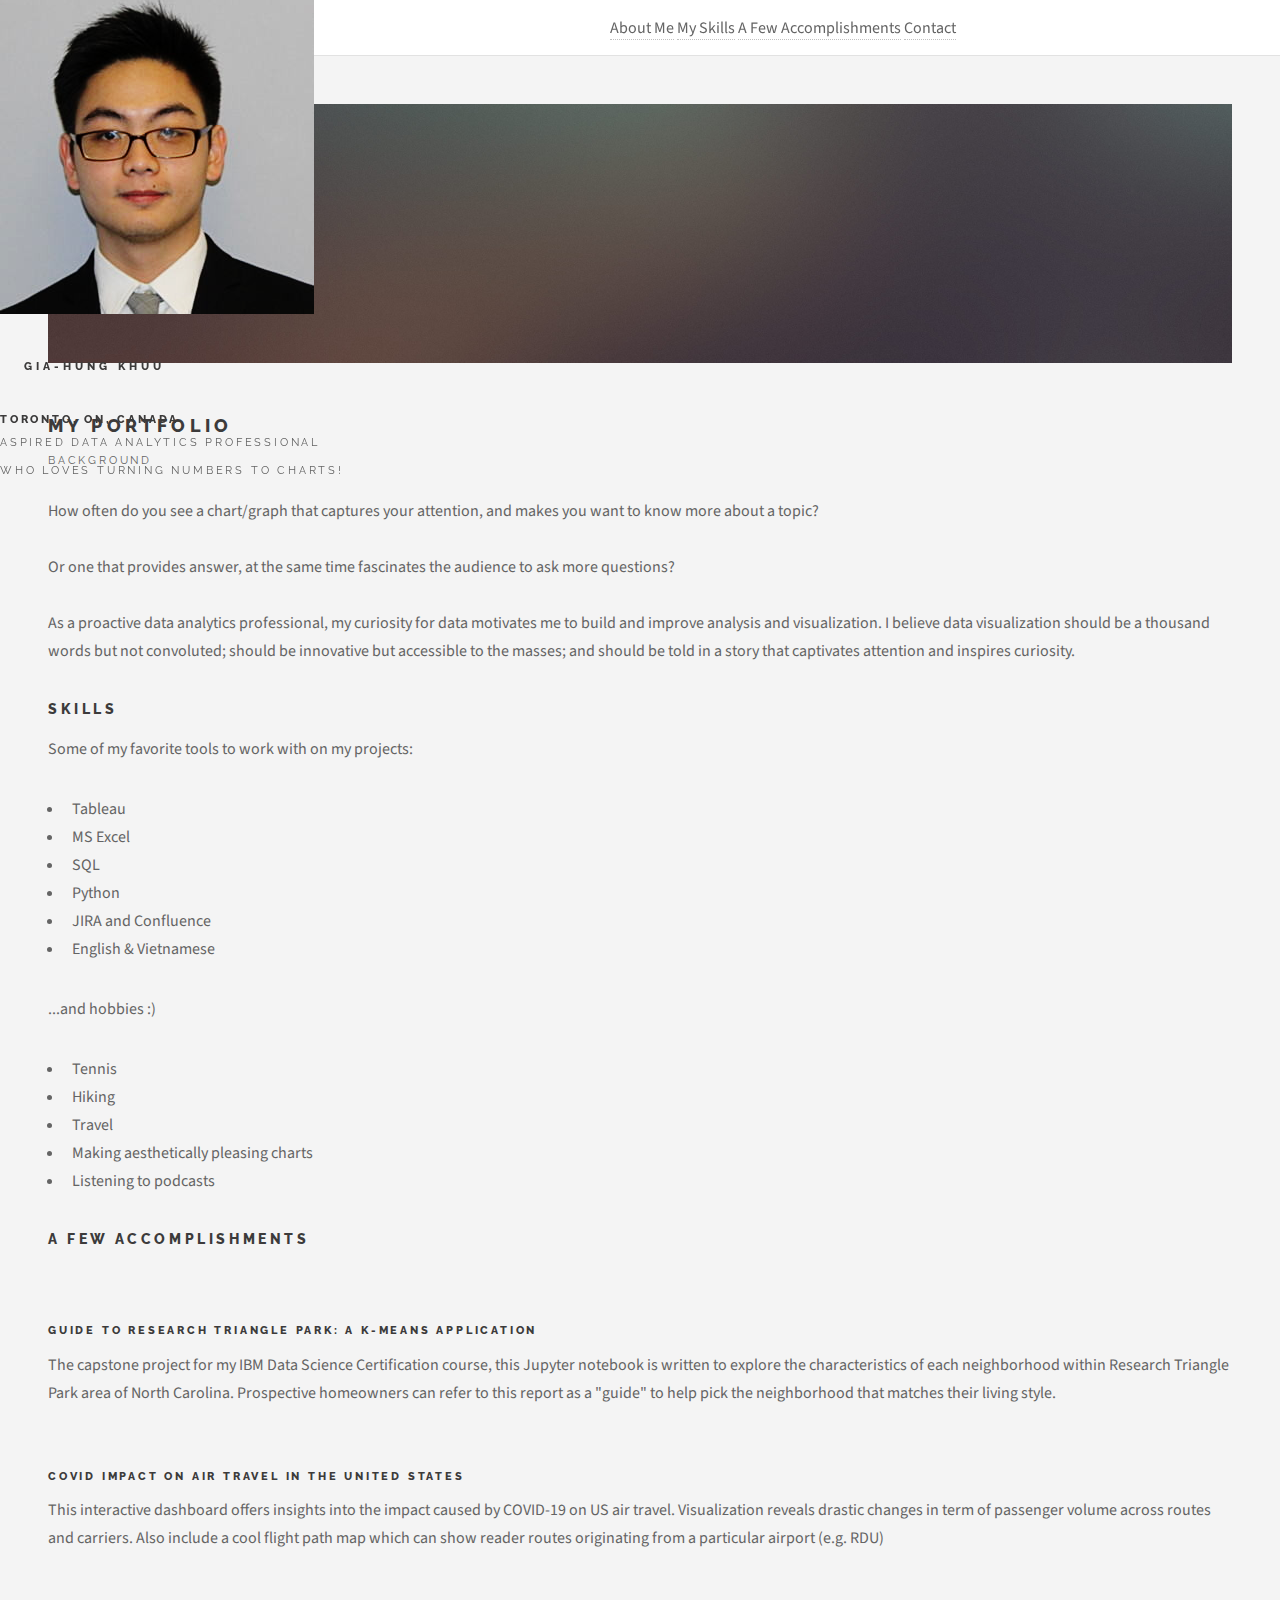
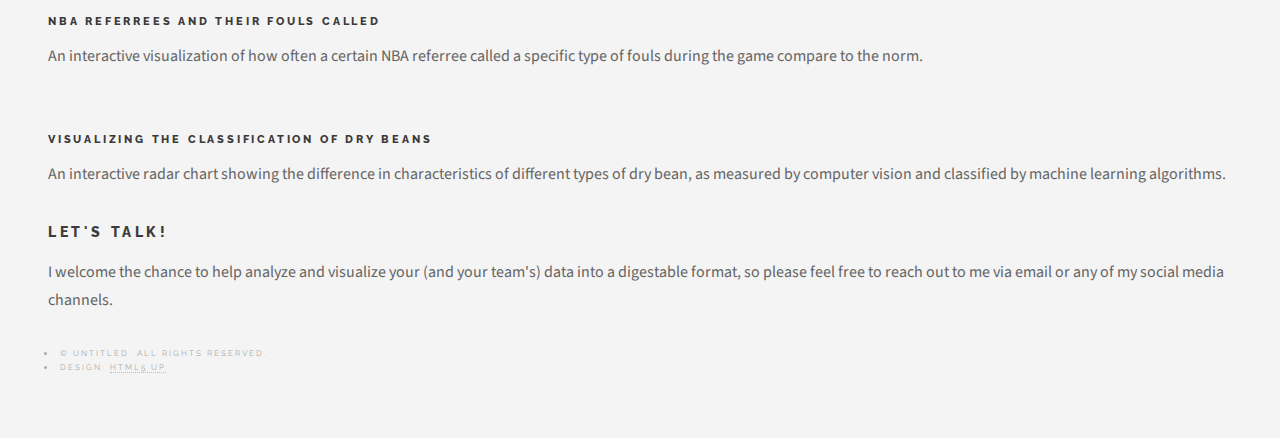
==== commit b7f07abd: "Merge remote-tracking branch 'origin/main'" ====
--- a/index.html
+++ b/index.html
@@ -9,7 +9,7 @@
 		<title>G. H. Khuu</title>
 		<meta charset="utf-8" />
 		<meta name="viewport" content="width=device-width, initial-scale=1, user-scalable=no" />
-		<link rel="stylesheet" href="assets/css/main.css" />
+		<link rel="stylesheet" target="_blank" href="assets/css/main.css" />
 	</head>
 	<body class="is-preload">
 
@@ -17,9 +17,9 @@
 			<section id="header">
 				<header>
 					<span class="image avatar"><img src="images/avatar.png" alt="" /></span>
-					<h1 id="logo"><a href="#">Gia-Hung Khuu</a></h1>
+					<h1 id="logo"><a target="_blank" href="#">Gia-Hung Khuu</a></h1>
 					<h4>
-						<a href="https://goo.gl/maps/dw1oRsX1WZ7FPsgY8" class="icon solid fa-map-marker-alt fa-xs"> Toronto, ON, Canada</a>
+						<a target="_blank" href="https://goo.gl/maps/dw1oRsX1WZ7FPsgY8" class="icon solid fa-map-marker-alt fa-xs"> Toronto, ON, Canada</a>
 					</h4>
 					<p>Aspired Data Analytics professional <br />
 					who loves turning numbers to charts!
@@ -27,18 +27,18 @@
 				</header>
 				<nav id="nav">
 					<ul>
-						<li><a href="#one" class="active">About Me</a></li>
-						<li><a href="#two">My Skills</a></li>
-						<li><a href="#three">A Few Accomplishments</a></li>
-						<li><a href="#four">Contact</a></li>
+						<li><a target="_blank" href="#one" class="active">About Me</a></li>
+						<li><a target="_blank" href="#two">My Skills</a></li>
+						<li><a target="_blank" href="#three">A Few Accomplishments</a></li>
+						<li><a target="_blank" href="#four">Contact</a></li>
 					</ul>
 				</nav>
 				<footer>
 					<ul class="icons">
-						<li><a href="https://www.linkedin.com/in/hungkhuu/" class="icon brands fa-linkedin"><span class="label">LinkedIn</span></a></li>
-						<li><a href="https://github.com/ghkhuu" class="icon brands fa-github"><span class="label">Github</span></a></li>
-						<li><a href="https://twitter.com/gh_khuu" class="icon brands fa-twitter"><span class="label">Twitter</span></a></li>
-						<li><a href="mailto:hung.khuu@hotmail.com" class="icon solid fa-envelope"><span class="label">Email</span></a></li>
+						<li><a target="_blank" href="https://www.linkedin.com/in/hungkhuu/" class="icon brands fa-linkedin"><span class="label">LinkedIn</span></a></li>
+						<li><a target="_blank" href="https://github.com/ghkhuu" class="icon brands fa-github"><span class="label">Github</span></a></li>
+						<li><a target="_blank" href="https://twitter.com/gh_khuu" class="icon brands fa-twitter"><span class="label">Twitter</span></a></li>
+						<li><a target="_blank" href="mailto:hung.khuu@hotmail.com" class="icon solid fa-envelope"><span class="label">Email</span></a></li>
 					</ul>
 				</footer>
 			</section>
@@ -83,7 +83,7 @@
 										Some of my favorite tools to work with on my projects:
 									</p>
 									<ul class="feature-icons">
-										<li class="icon solid fa-chart-area">Tableau</li>
+										<li class="icon solid fa-chart-pie">Tableau</li>
 										<li class="icon solid fa-file-excel">MS Excel</li>
 										<li class="icon solid fa-database">SQL</li>
 										<li class="icon brands fa-python">Python</li>
@@ -110,7 +110,7 @@
 									<br>
 									<div class="features">
 										<article>
-											<a target="_blank" href="https://www.kaggle.com/hgkhuu/guide-to-rtp-nc-a-k-means-application" class="image"><img src="images/NC_Triangle.jpeg" alt="" /></a>
+											<a  target="_blank" href="https://www.kaggle.com/hgkhuu/guide-to-rtp-nc-a-k-means-application" class="image"><img src="images/NC_Triangle.jpeg" alt="" /></a>
 											<div class="inner">
 												<h4>Guide to Research Triangle Park: a K-means application</h4>
 												<p>The capstone project for my IBM Data Science Certification course, this
@@ -120,8 +120,21 @@
 													pick the neighborhood that matches their living style.
 												</p>
 											</div>
-										</article>										<article>
-											<a target="_blank" href="https://public.tableau.com/views/2021W15FoulsCalledByNBAReferees-MakeoverMonday/MakeoverMonday_W15_2021?:language=en&:display_count=y&:origin=viz_share_link" class="image"><img src="images/nba_referree.png" alt="" /></a>
+										</article>
+										<article>
+											<a  target="_blank" href="https://public.tableau.com/views/MakeoverMonday2021W16MonthlyAirPassengerinAmerica/Dashboard1?:language=en&:display_count=y&publish=yes&:origin=viz_share_link" class="image"><img src="images/COVID_impact_thumb.png" alt="" /></a>
+											<div class="inner">
+												<h4>COVID Impact on Air Travel in the United States</h4>
+												<p>This interactive dashboard offers insights into the impact caused
+												by COVID-19 on US air travel. Visualization reveals drastic changes in
+												term of passenger volume across routes and carriers.
+
+												Also include a cool flight path map which can show reader routes
+												originating from a particular airport (e.g. RDU)</p>
+											</div>
+										</article>
+										<article>
+											<a  target="_blank" href="https://public.tableau.com/views/2021W15FoulsCalledByNBAReferees-MakeoverMonday/MakeoverMonday_W15_2021?:language=en&:display_count=y&:origin=viz_share_link" class="image"><img src="images/nba_referree.png" alt="" /></a>
 											<div class="inner">
 												<h4>NBA Referrees and their Fouls Called</h4>
 												<p>An interactive visualization of how often a certain NBA referree called
@@ -129,7 +142,7 @@
 											</div>
 										</article>
 										<article>
-											<a target="_blank" href="https://public.tableau.com/views/MakeoverMonday2021W14ClassificationofDryBeans/BeanClassified?:language=en&:display_count=y&:origin=viz_share_link" class="image"><img src="images/bean_classification.png" alt="" /></a>
+											<a  target="_blank" href="https://public.tableau.com/views/MakeoverMonday2021W14ClassificationofDryBeans/BeanClassified?:language=en&:display_count=y&:origin=viz_share_link" class="image"><img src="images/bean_classification.png" alt="" /></a>
 											<div class="inner">
 												<h4>Visualizing the Classification of Dry Beans</h4>
 												<p>An interactive radar chart showing the difference in characteristics
@@ -164,7 +177,7 @@
 										<h4>Text</h4>
 										<p>This is <b>bold</b> and this is <strong>strong</strong>. This is <i>italic</i> and this is <em>emphasized</em>.
 										This is <sup>superscript</sup> text and this is <sub>subscript</sub> text.
-										This is <u>underlined</u> and this is code: <code>for (;;) { ... }</code>. Finally, <a href="#">this is a link</a>.</p>
+										This is <u>underlined</u> and this is code: <code>for (;;) { ... }</code>. Finally, <a target="_blank" href="#">this is a link</a>.</p>
 										<hr />
 										<header>
 											<h4>Heading with a Subtitle</h4>
@@ -226,53 +239,53 @@
 												</ol>
 												<h5>Icons</h5>
 												<ul class="icons">
-													<li><a href="#" class="icon brands fa-twitter"><span class="label">Twitter</span></a></li>
-													<li><a href="#" class="icon brands fa-facebook-f"><span class="label">Facebook</span></a></li>
-													<li><a href="#" class="icon brands fa-instagram"><span class="label">Instagram</span></a></li>
-													<li><a href="#" class="icon brands fa-github"><span class="label">Github</span></a></li>
-													<li><a href="#" class="icon brands fa-dribbble"><span class="label">Dribbble</span></a></li>
-													<li><a href="#" class="icon brands fa-tumblr"><span class="label">Tumblr</span></a></li>
+													<li><a target="_blank" href="#" class="icon brands fa-twitter"><span class="label">Twitter</span></a></li>
+													<li><a target="_blank" href="#" class="icon brands fa-facebook-f"><span class="label">Facebook</span></a></li>
+													<li><a target="_blank" href="#" class="icon brands fa-instagram"><span class="label">Instagram</span></a></li>
+													<li><a target="_blank" href="#" class="icon brands fa-github"><span class="label">Github</span></a></li>
+													<li><a target="_blank" href="#" class="icon brands fa-dribbble"><span class="label">Dribbble</span></a></li>
+													<li><a target="_blank" href="#" class="icon brands fa-tumblr"><span class="label">Tumblr</span></a></li>
 												</ul>
 											</div>
 										</div>
 										<h5>Actions</h5>
 										<ul class="actions">
-											<li><a href="#" class="button primary">Default</a></li>
-											<li><a href="#" class="button">Default</a></li>
-											<li><a href="#" class="button alt">Default</a></li>
+											<li><a target="_blank" href="#" class="button primary">Default</a></li>
+											<li><a target="_blank" href="#" class="button">Default</a></li>
+											<li><a target="_blank" href="#" class="button alt">Default</a></li>
 										</ul>
 										<ul class="actions small">
-											<li><a href="#" class="button primary small">Small</a></li>
-											<li><a href="#" class="button small">Small</a></li>
-											<li><a href="#" class="button alt small">Small</a></li>
+											<li><a target="_blank" href="#" class="button primary small">Small</a></li>
+											<li><a target="_blank" href="#" class="button small">Small</a></li>
+											<li><a target="_blank" href="#" class="button alt small">Small</a></li>
 										</ul>
 										<div class="row">
 											<div class="col-3 col-6-medium col-12-xsmall">
 												<ul class="actions stacked">
-													<li><a href="#" class="button primary">Default</a></li>
-													<li><a href="#" class="button">Default</a></li>
-													<li><a href="#" class="button alt">Default</a></li>
+													<li><a target="_blank" href="#" class="button primary">Default</a></li>
+													<li><a target="_blank" href="#" class="button">Default</a></li>
+													<li><a target="_blank" href="#" class="button alt">Default</a></li>
 												</ul>
 											</div>
 											<div class="col-3 col-6 col-12-xsmall">
 												<ul class="actions stacked">
-													<li><a href="#" class="button primary small">Small</a></li>
-													<li><a href="#" class="button small">Small</a></li>
-													<li><a href="#" class="button alt small">Small</a></li>
+													<li><a target="_blank" href="#" class="button primary small">Small</a></li>
+													<li><a target="_blank" href="#" class="button small">Small</a></li>
+													<li><a target="_blank" href="#" class="button alt small">Small</a></li>
 												</ul>
 											</div>
 											<div class="col-3 col-6-medium col-12-xsmall">
 												<ul class="actions stacked">
-													<li><a href="#" class="button primary fit">Default</a></li>
-													<li><a href="#" class="button fit">Default</a></li>
-													<li><a href="#" class="button alt fit">Default</a></li>
+													<li><a target="_blank" href="#" class="button primary fit">Default</a></li>
+													<li><a target="_blank" href="#" class="button fit">Default</a></li>
+													<li><a target="_blank" href="#" class="button alt fit">Default</a></li>
 												</ul>
 											</div>
 											<div class="col-3 col-6-medium col-12-xsmall">
 												<ul class="actions stacked">
-													<li><a href="#" class="button primary small fit">Small</a></li>
-													<li><a href="#" class="button small fit">Small</a></li>
-													<li><a href="#" class="button alt small fit">Small</a></li>
+													<li><a target="_blank" href="#" class="button primary small fit">Small</a></li>
+													<li><a target="_blank" href="#" class="button small fit">Small</a></li>
+													<li><a target="_blank" href="#" class="button alt small fit">Small</a></li>
 												</ul>
 											</div>
 										</div>
@@ -376,29 +389,29 @@
 									<section>
 										<h4>Buttons</h4>
 										<ul class="actions">
-											<li><a href="#" class="button primary">Primary</a></li>
-											<li><a href="#" class="button">Default</a></li>
-											<li><a href="#" class="button alt">Alternate</a></li>
+											<li><a target="_blank" href="#" class="button primary">Primary</a></li>
+											<li><a target="_blank" href="#" class="button">Default</a></li>
+											<li><a target="_blank" href="#" class="button alt">Alternate</a></li>
 										</ul>
 										<ul class="actions">
-											<li><a href="#" class="button primary large">Large</a></li>
-											<li><a href="#" class="button">Default</a></li>
-											<li><a href="#" class="button alt small">Small</a></li>
+											<li><a target="_blank" href="#" class="button primary large">Large</a></li>
+											<li><a target="_blank" href="#" class="button">Default</a></li>
+											<li><a target="_blank" href="#" class="button alt small">Small</a></li>
 										</ul>
 										<ul class="actions fit">
-											<li><a href="#" class="button primary fit">Fit</a></li>
-											<li><a href="#" class="button fit">Fit</a></li>
-											<li><a href="#" class="button alt fit">Fit</a></li>
+											<li><a target="_blank" href="#" class="button primary fit">Fit</a></li>
+											<li><a target="_blank" href="#" class="button fit">Fit</a></li>
+											<li><a target="_blank" href="#" class="button alt fit">Fit</a></li>
 										</ul>
 										<ul class="actions fit small">
-											<li><a href="#" class="button primary fit small">Fit + Small</a></li>
-											<li><a href="#" class="button fit small">Fit + Small</a></li>
-											<li><a href="#" class="button alt fit small">Fit + Small</a></li>
+											<li><a target="_blank" href="#" class="button primary fit small">Fit + Small</a></li>
+											<li><a target="_blank" href="#" class="button fit small">Fit + Small</a></li>
+											<li><a target="_blank" href="#" class="button alt fit small">Fit + Small</a></li>
 										</ul>
 										<ul class="actions">
-											<li><a href="#" class="button primary icon solid fa-download">Icon</a></li>
-											<li><a href="#" class="button icon solid fa-download">Icon</a></li>
-											<li><a href="#" class="button alt icon solid fa-check">Icon</a></li>
+											<li><a target="_blank" href="#" class="button primary icon solid fa-download">Icon</a></li>
+											<li><a target="_blank" href="#" class="button icon solid fa-download">Icon</a></li>
+											<li><a target="_blank" href="#" class="button alt icon solid fa-check">Icon</a></li>
 										</ul>
 										<ul class="actions">
 											<li><span class="button primary disabled">Primary</span></li>
@@ -491,7 +504,7 @@
 					<section id="footer">
 						<div class="container">
 							<ul class="copyright">
-								<li>&copy; Untitled. All rights reserved.</li><li>Design: <a href="http://html5up.net">HTML5 UP</a></li>
+								<li>&copy; Untitled. All rights reserved.</li><li>Design: <a target="_blank" href="http://html5up.net">HTML5 UP</a></li>
 							</ul>
 						</div>
 					</section>
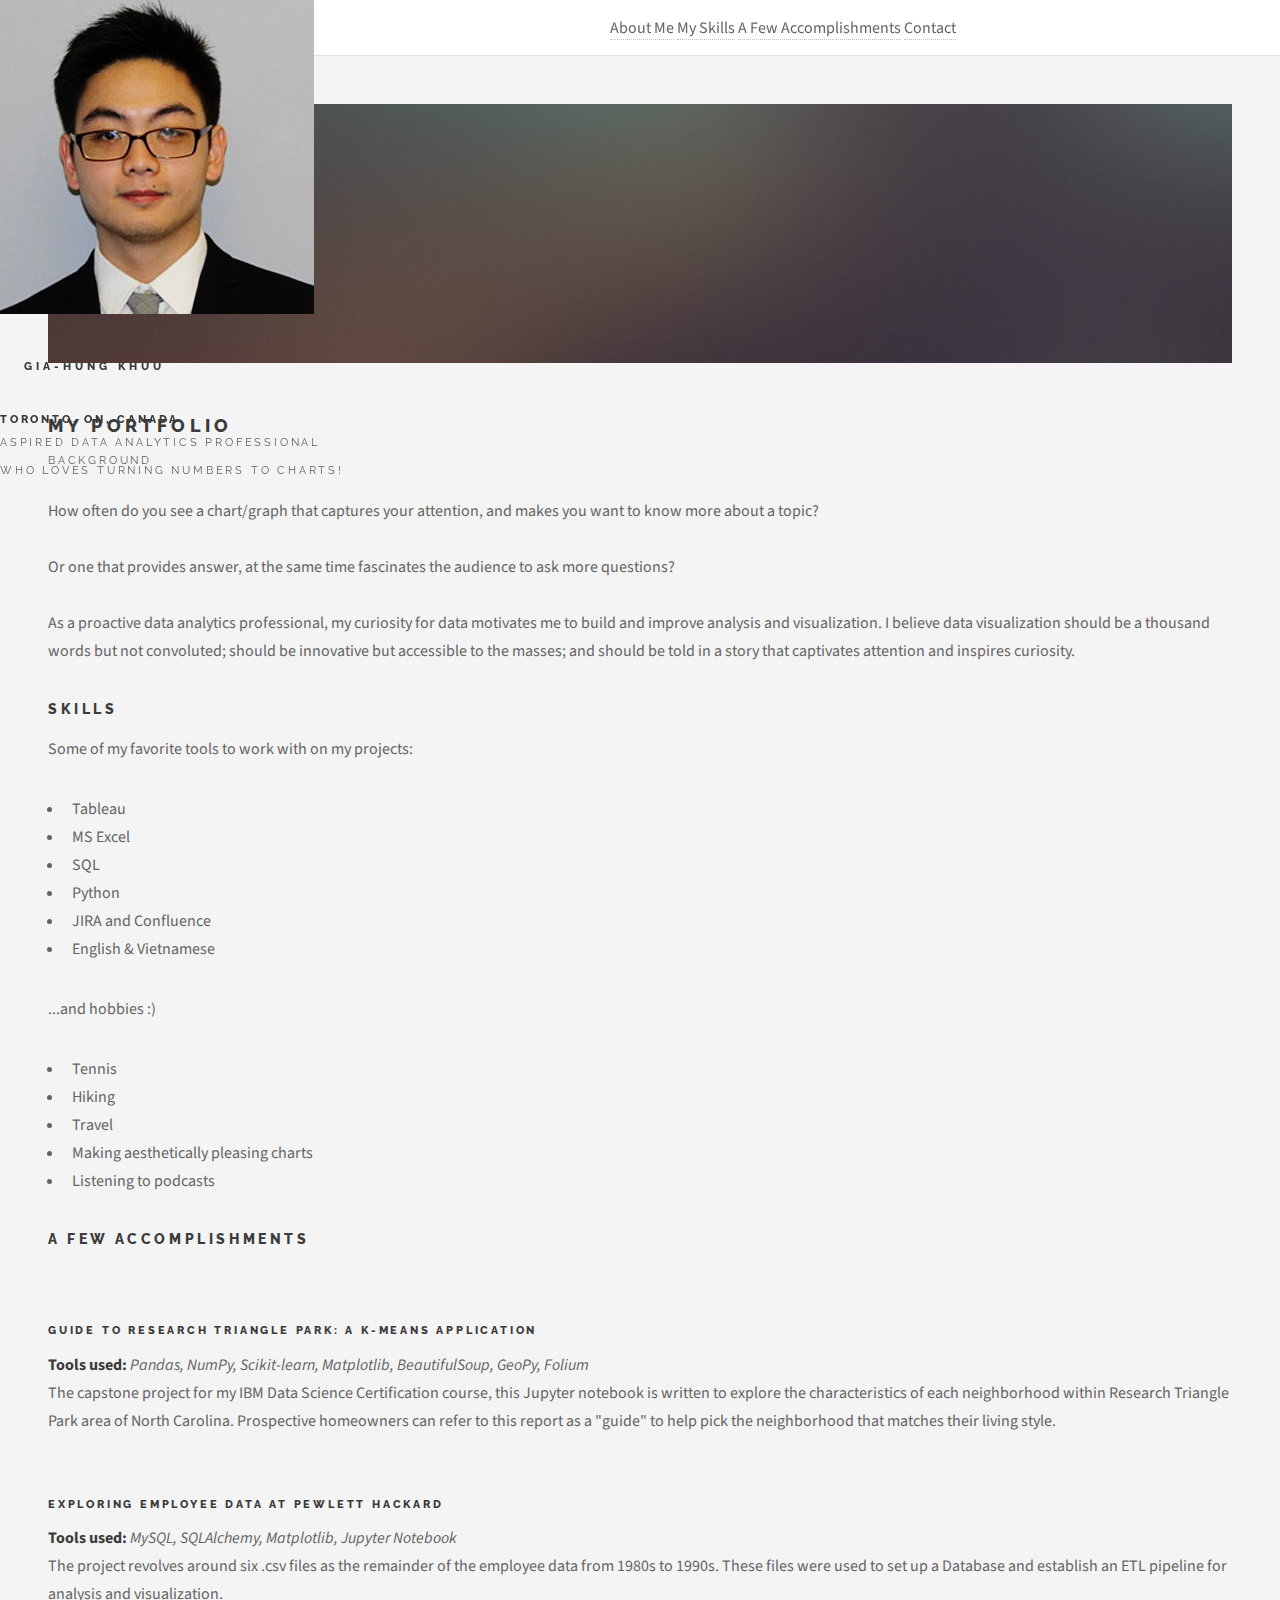
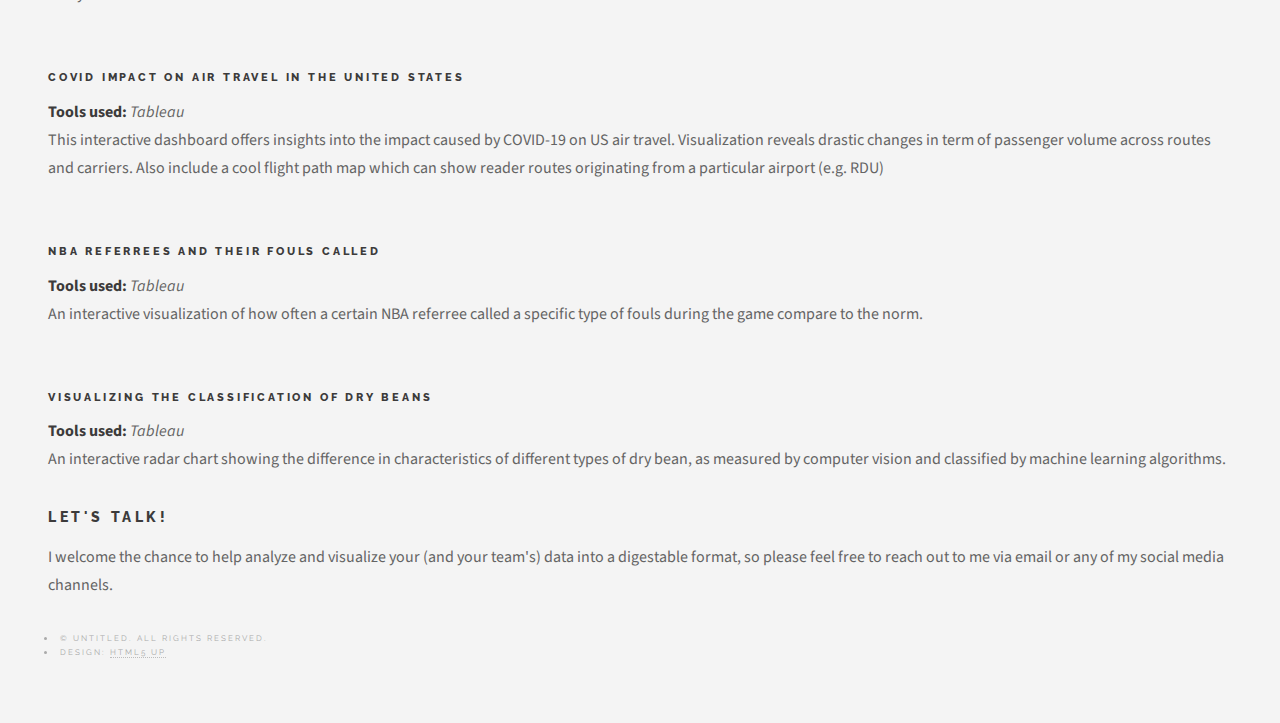
==== commit bd683c59: "Merge remote-tracking branch 'origin/main'" ====
--- a/index.html
+++ b/index.html
@@ -10,6 +10,15 @@
 		<meta charset="utf-8" />
 		<meta name="viewport" content="width=device-width, initial-scale=1, user-scalable=no" />
 		<link rel="stylesheet" target="_blank" href="assets/css/main.css" />
+		<!-- Global site tag (gtag.js) - Google Analytics -->
+<script async src="https://www.googletagmanager.com/gtag/js?id=G-JR25YFP2WS"></script>
+<script>
+  window.dataLayer = window.dataLayer || [];
+  function gtag(){dataLayer.push(arguments);}
+  gtag('js', new Date());
+
+  gtag('config', 'G-JR25YFP2WS');
+</script>
 	</head>
 	<body class="is-preload">
 
@@ -17,7 +26,7 @@
 			<section id="header">
 				<header>
 					<span class="image avatar"><img src="images/avatar.png" alt="" /></span>
-					<h1 id="logo"><a target="_blank" href="#">Gia-Hung Khuu</a></h1>
+					<h1 id="logo"><a href="#">Gia-Hung Khuu</a></h1>
 					<h4>
 						<a target="_blank" href="https://goo.gl/maps/dw1oRsX1WZ7FPsgY8" class="icon solid fa-map-marker-alt fa-xs"> Toronto, ON, Canada</a>
 					</h4>
@@ -27,10 +36,10 @@
 				</header>
 				<nav id="nav">
 					<ul>
-						<li><a target="_blank" href="#one" class="active">About Me</a></li>
-						<li><a target="_blank" href="#two">My Skills</a></li>
-						<li><a target="_blank" href="#three">A Few Accomplishments</a></li>
-						<li><a target="_blank" href="#four">Contact</a></li>
+						<li><a href="#one" class="active">About Me</a></li>
+						<li><a href="#two">My Skills</a></li>
+						<li><a href="#three">A Few Accomplishments</a></li>
+						<li><a href="#four">Contact</a></li>
 					</ul>
 				</nav>
 				<footer>
@@ -113,6 +122,8 @@
 											<a  target="_blank" href="https://www.kaggle.com/hgkhuu/guide-to-rtp-nc-a-k-means-application" class="image"><img src="images/NC_Triangle.jpeg" alt="" /></a>
 											<div class="inner">
 												<h4>Guide to Research Triangle Park: a K-means application</h4>
+												<b>Tools used:</b> <i>Pandas, NumPy, Scikit-learn, Matplotlib, BeautifulSoup,
+												GeoPy, Folium</i>
 												<p>The capstone project for my IBM Data Science Certification course, this
 													Jupyter notebook is written to explore the characteristics of each
 													neighborhood within Research Triangle Park area of North Carolina.
@@ -122,9 +133,21 @@
 											</div>
 										</article>
 										<article>
+											<a  target="_blank" href="https://github.com/ghkhuu/sql-challenge" class="image"><img src="images/ERD for database.png" alt="" /></a>
+											<div class="inner">
+												<h4>Exploring Employee data at Pewlett Hackard</h4>
+												<b>Tools used:</b> <i>MySQL, SQLAlchemy, Matplotlib, Jupyter Notebook</i>
+												<p>The project revolves around six .csv files as the remainder of the
+													employee data from 1980s to 1990s. These files were used to set up
+													a Database and establish an ETL pipeline for analysis and
+													visualization.</p>
+											</div>
+										</article>
+										<article>
 											<a  target="_blank" href="https://public.tableau.com/views/MakeoverMonday2021W16MonthlyAirPassengerinAmerica/Dashboard1?:language=en&:display_count=y&publish=yes&:origin=viz_share_link" class="image"><img src="images/COVID_impact_thumb.png" alt="" /></a>
 											<div class="inner">
 												<h4>COVID Impact on Air Travel in the United States</h4>
+												<b>Tools used:</b> <i>Tableau</i>
 												<p>This interactive dashboard offers insights into the impact caused
 												by COVID-19 on US air travel. Visualization reveals drastic changes in
 												term of passenger volume across routes and carriers.
@@ -137,6 +160,7 @@
 											<a  target="_blank" href="https://public.tableau.com/views/2021W15FoulsCalledByNBAReferees-MakeoverMonday/MakeoverMonday_W15_2021?:language=en&:display_count=y&:origin=viz_share_link" class="image"><img src="images/nba_referree.png" alt="" /></a>
 											<div class="inner">
 												<h4>NBA Referrees and their Fouls Called</h4>
+												<b>Tools used:</b> <i>Tableau</i>
 												<p>An interactive visualization of how often a certain NBA referree called
 												a specific type of fouls during the game compare to the norm.</p>
 											</div>
@@ -145,6 +169,7 @@
 											<a  target="_blank" href="https://public.tableau.com/views/MakeoverMonday2021W14ClassificationofDryBeans/BeanClassified?:language=en&:display_count=y&:origin=viz_share_link" class="image"><img src="images/bean_classification.png" alt="" /></a>
 											<div class="inner">
 												<h4>Visualizing the Classification of Dry Beans</h4>
+												<b>Tools used:</b> <i>Tableau</i>
 												<p>An interactive radar chart showing the difference in characteristics
 												of different types of dry bean, as measured by computer vision and
 												classified by machine learning algorithms.</p>
